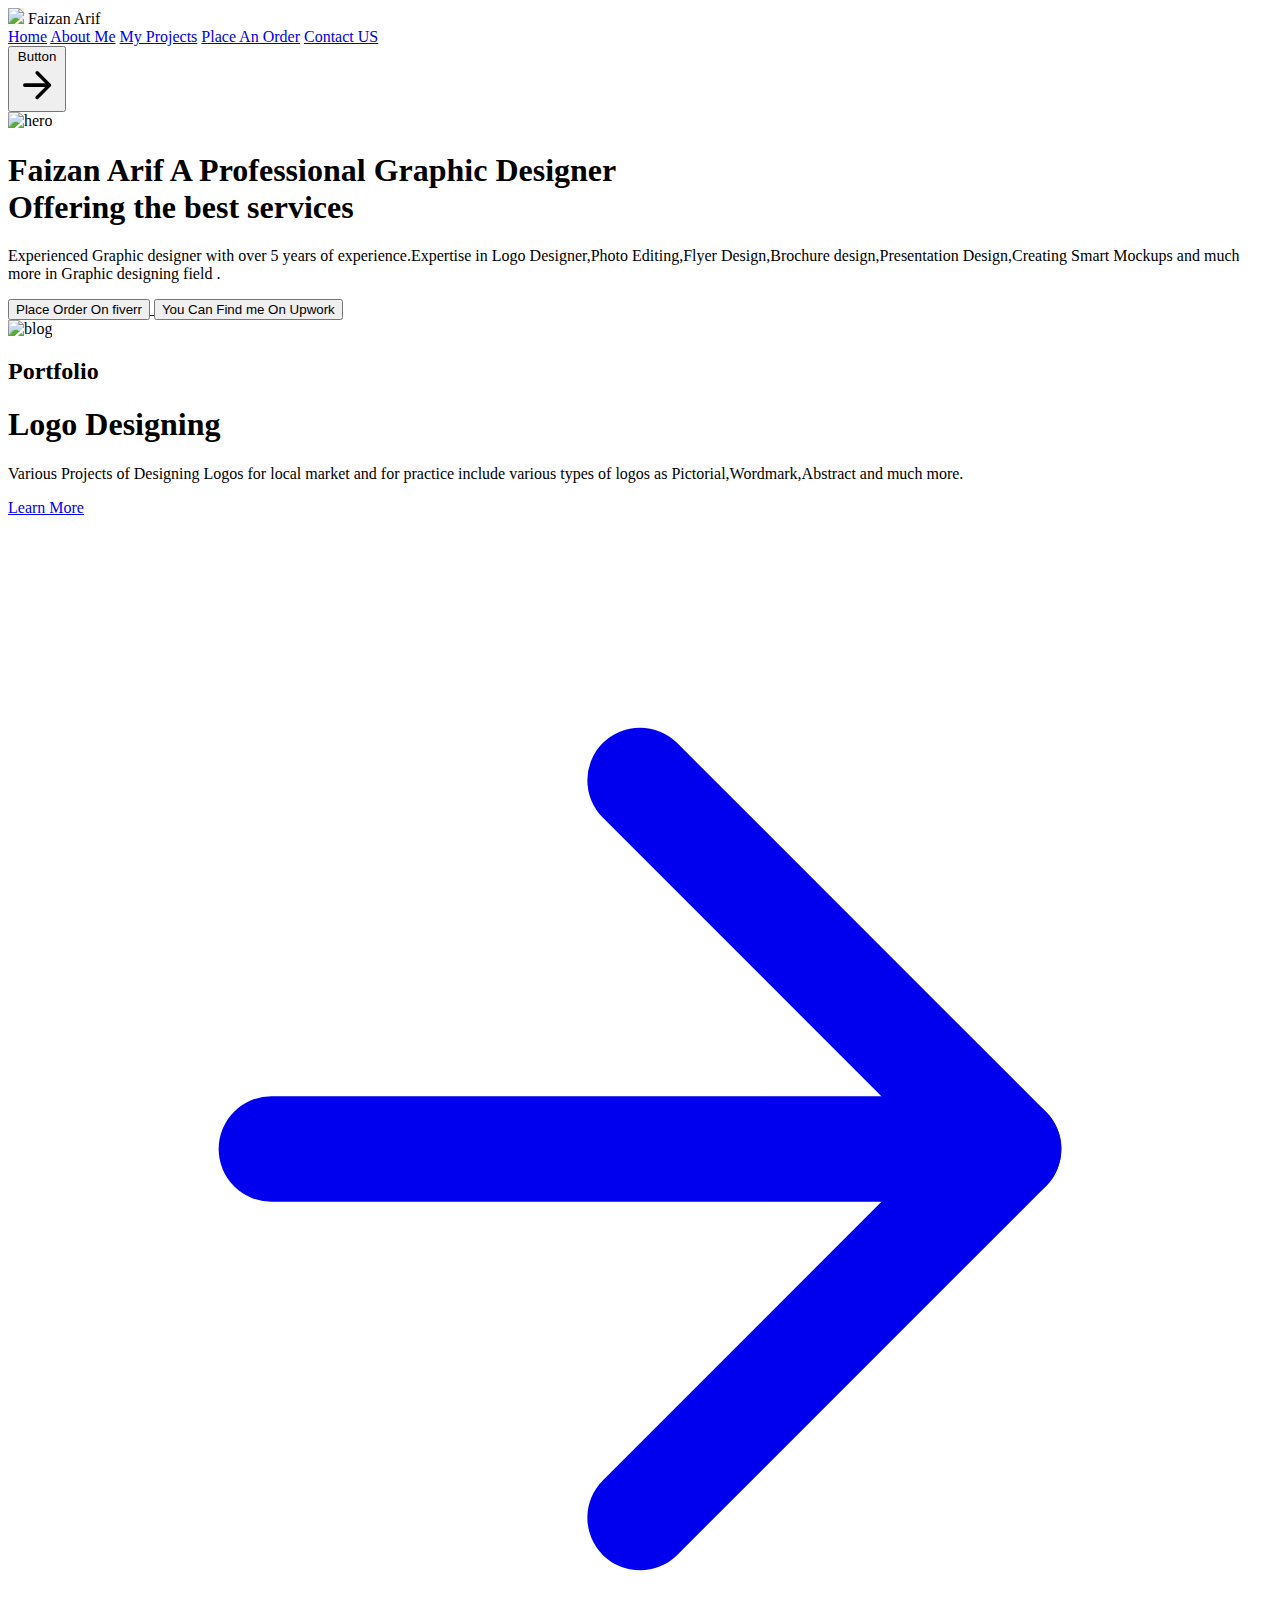
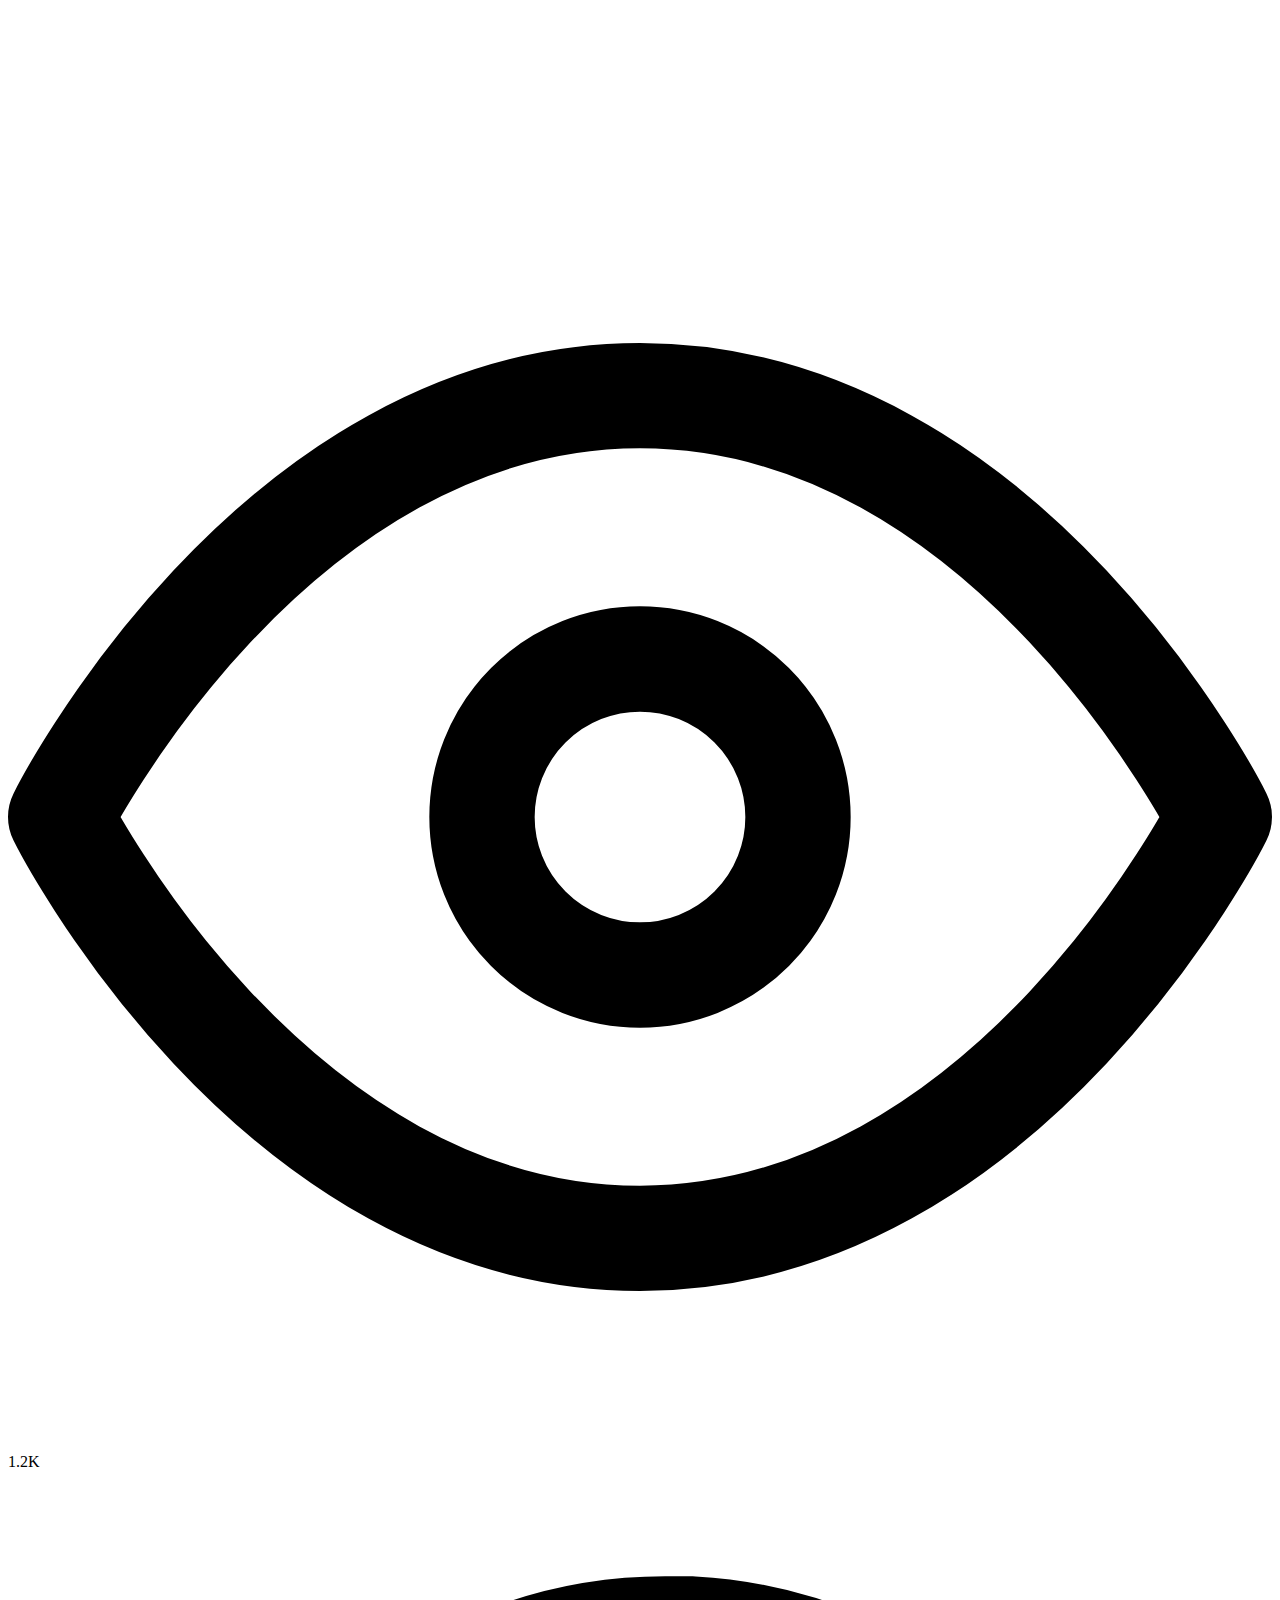
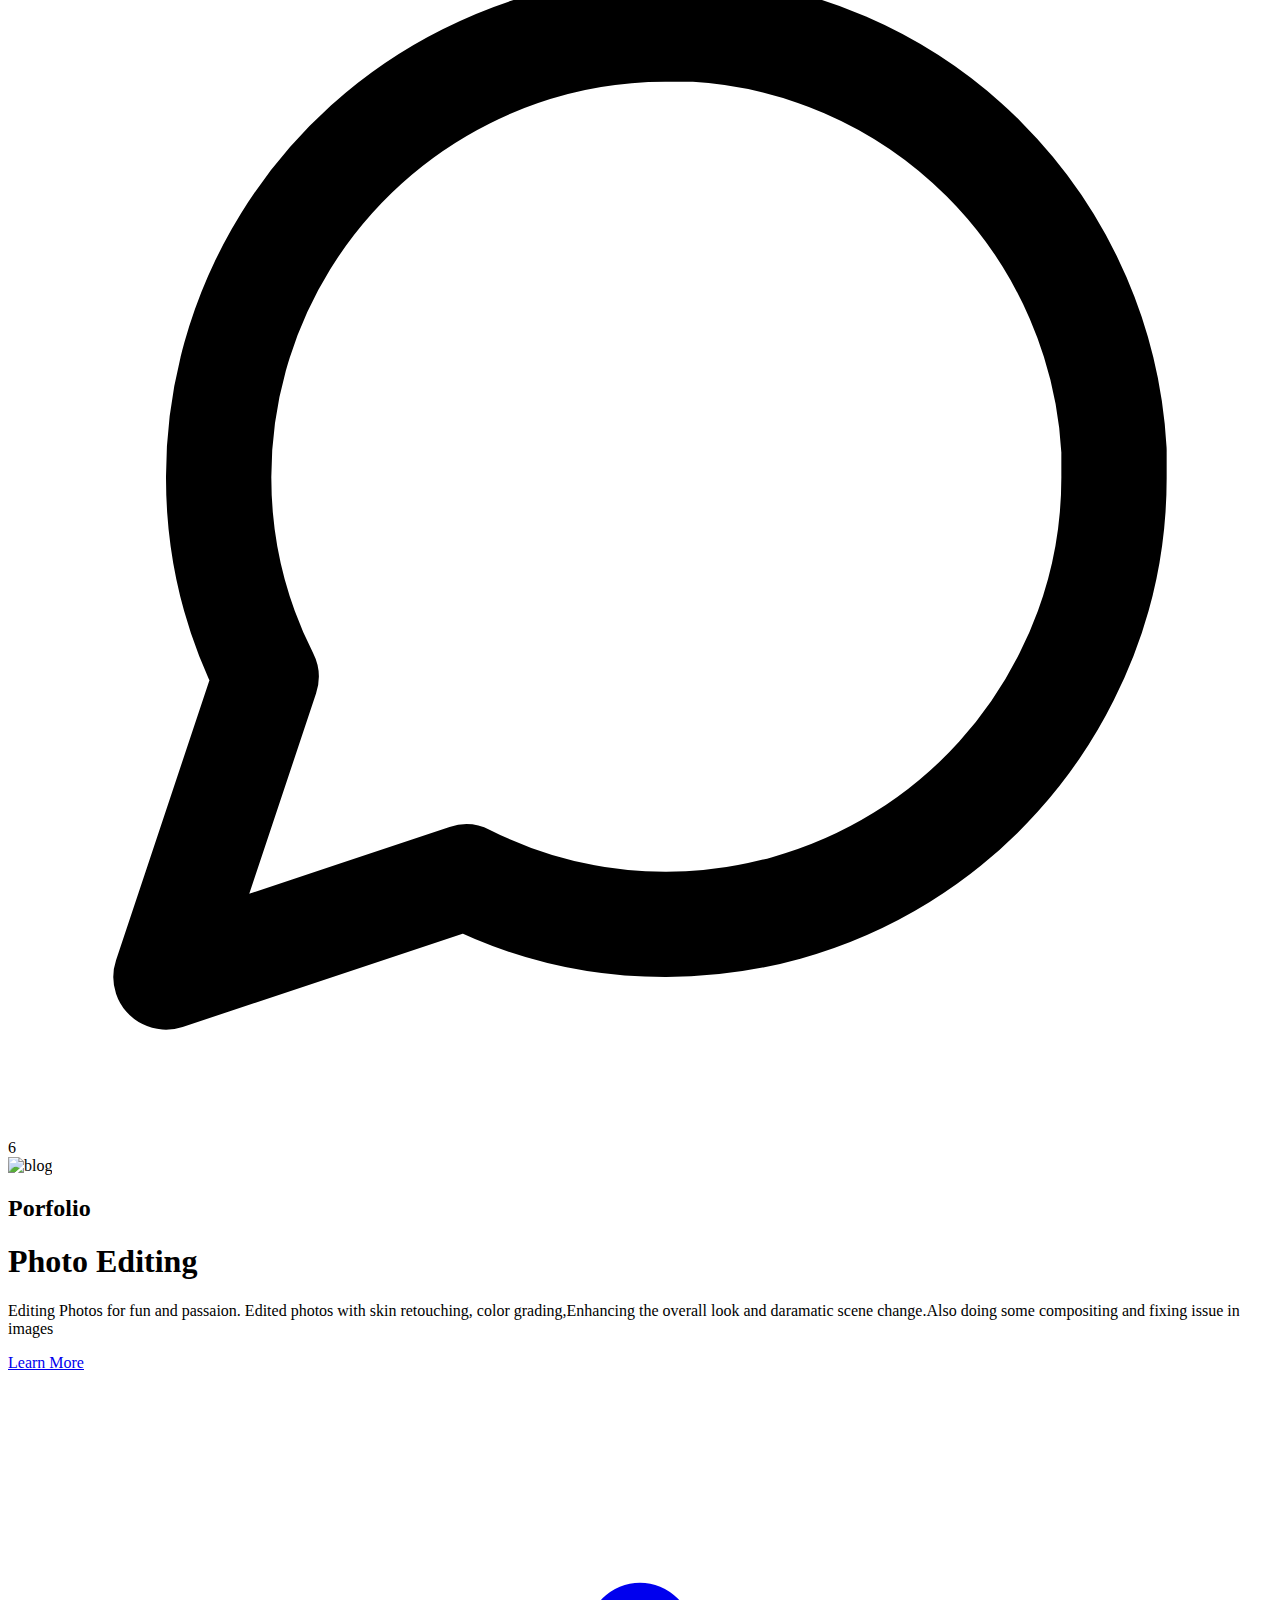
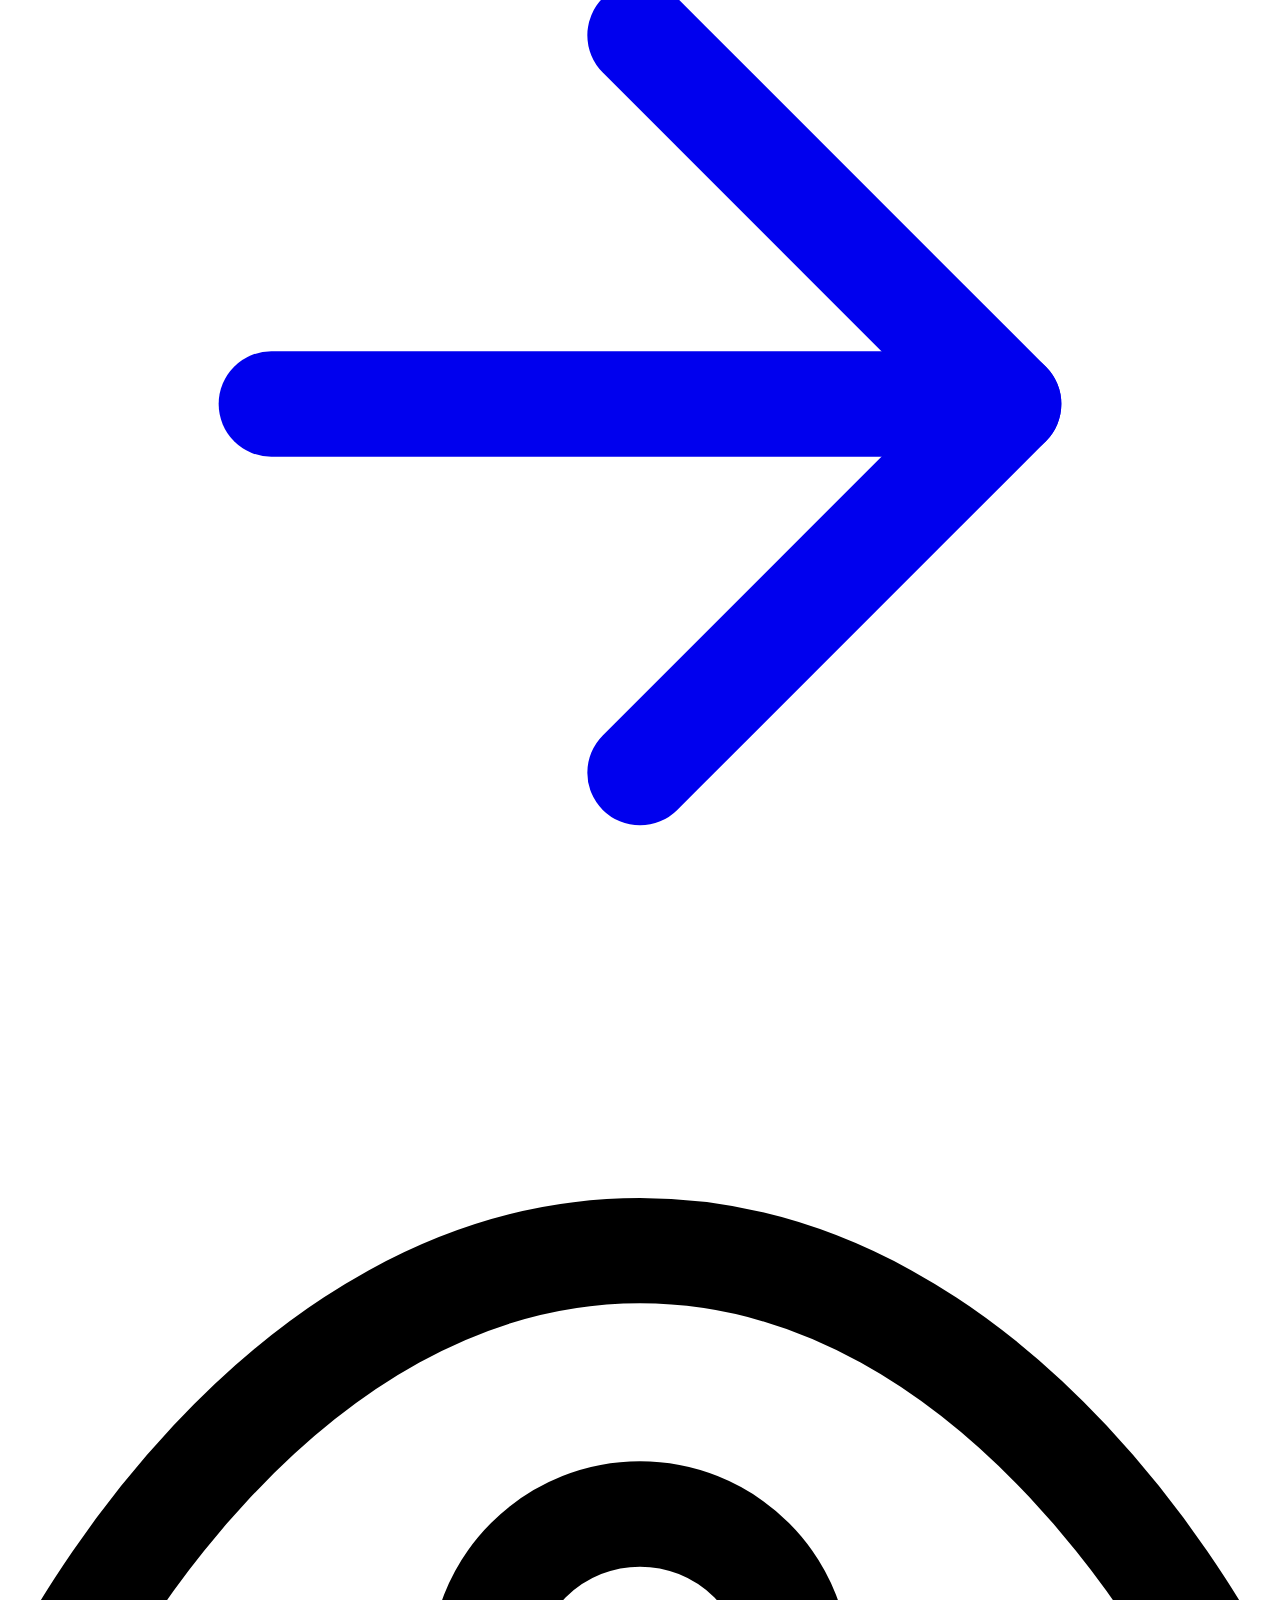
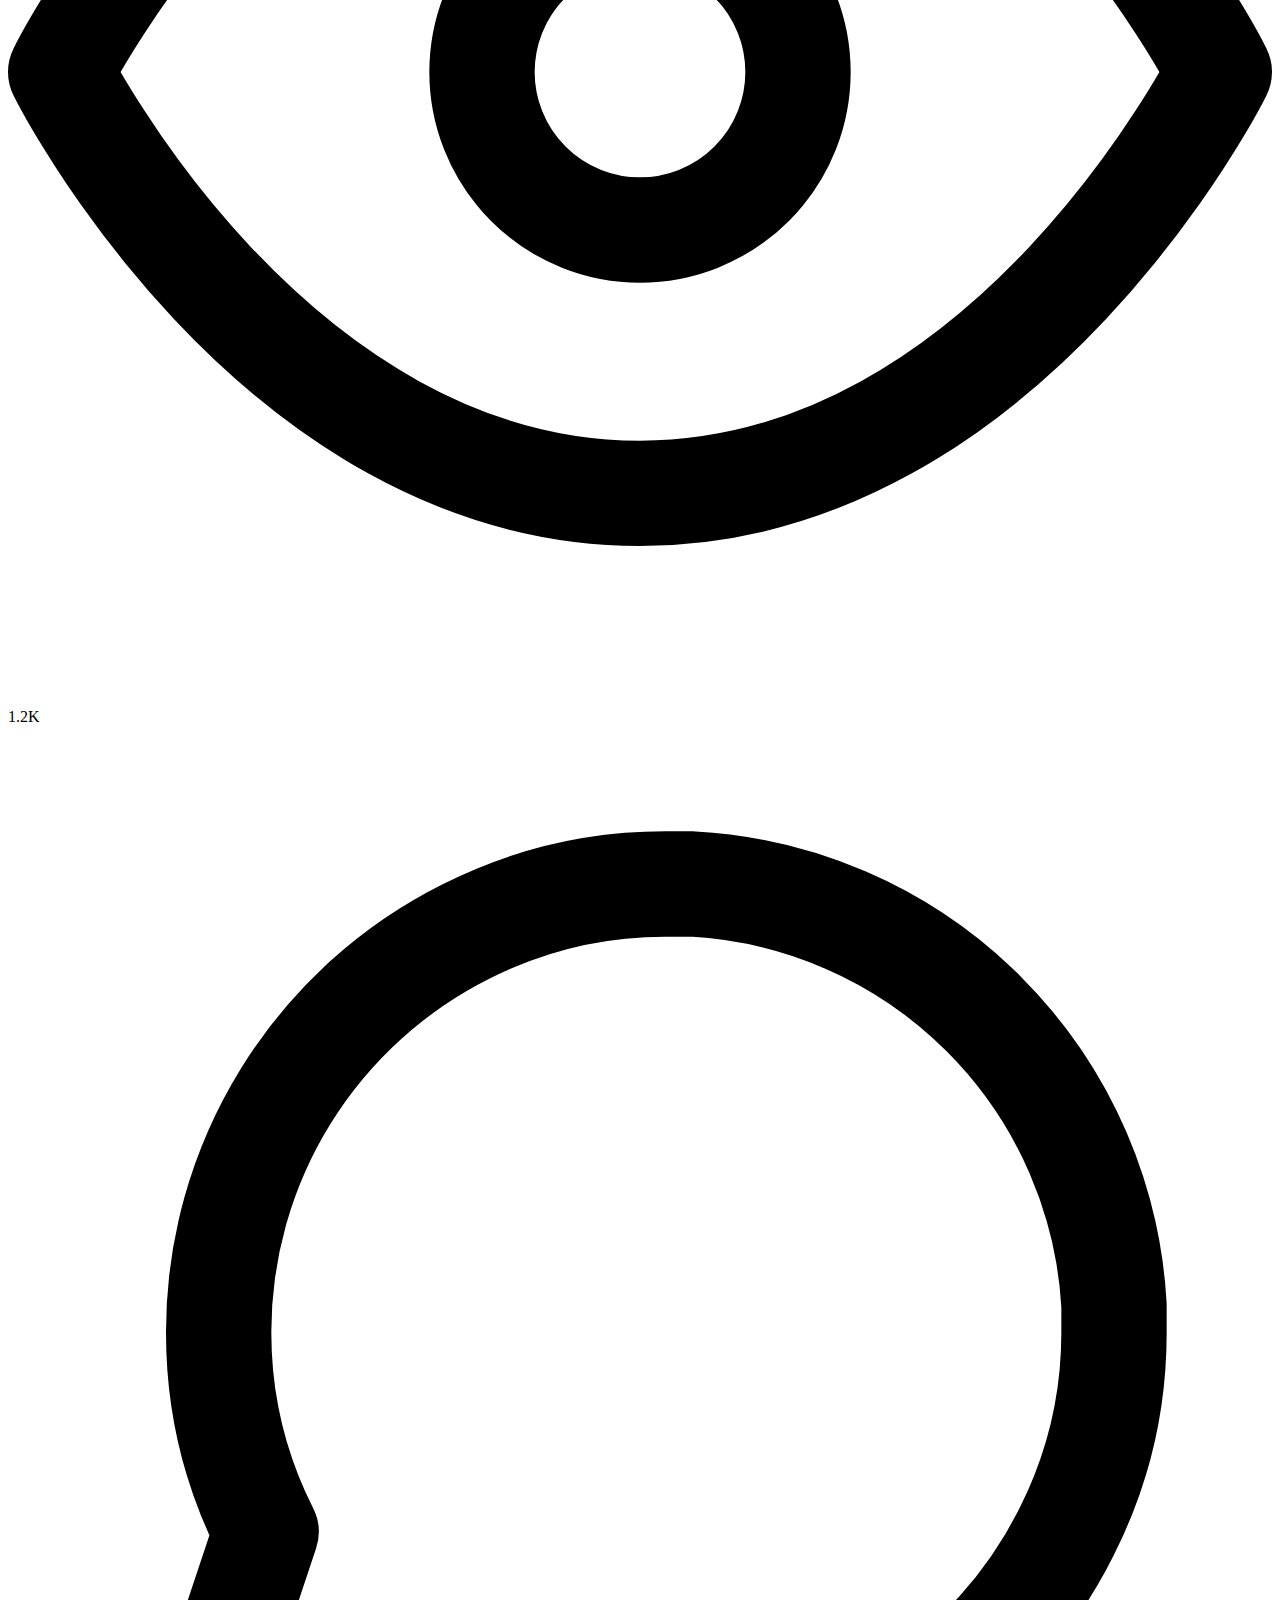
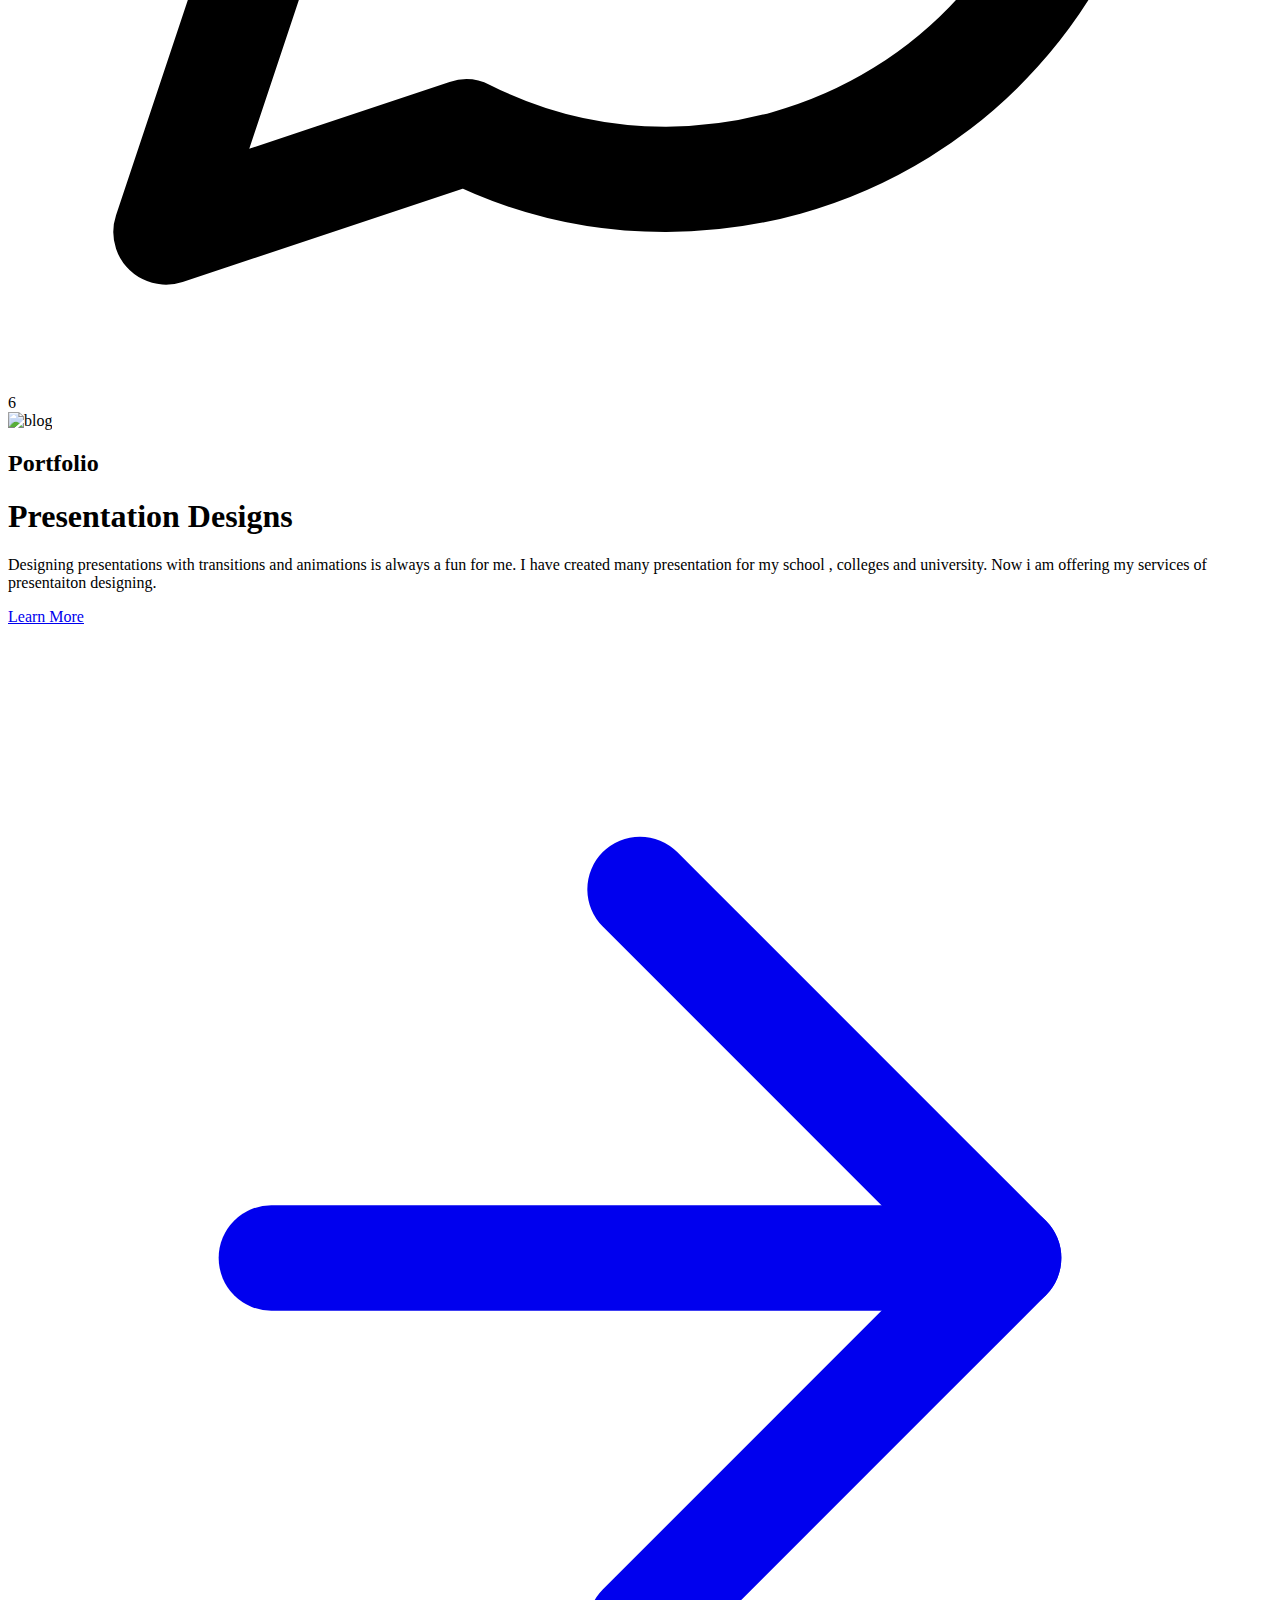
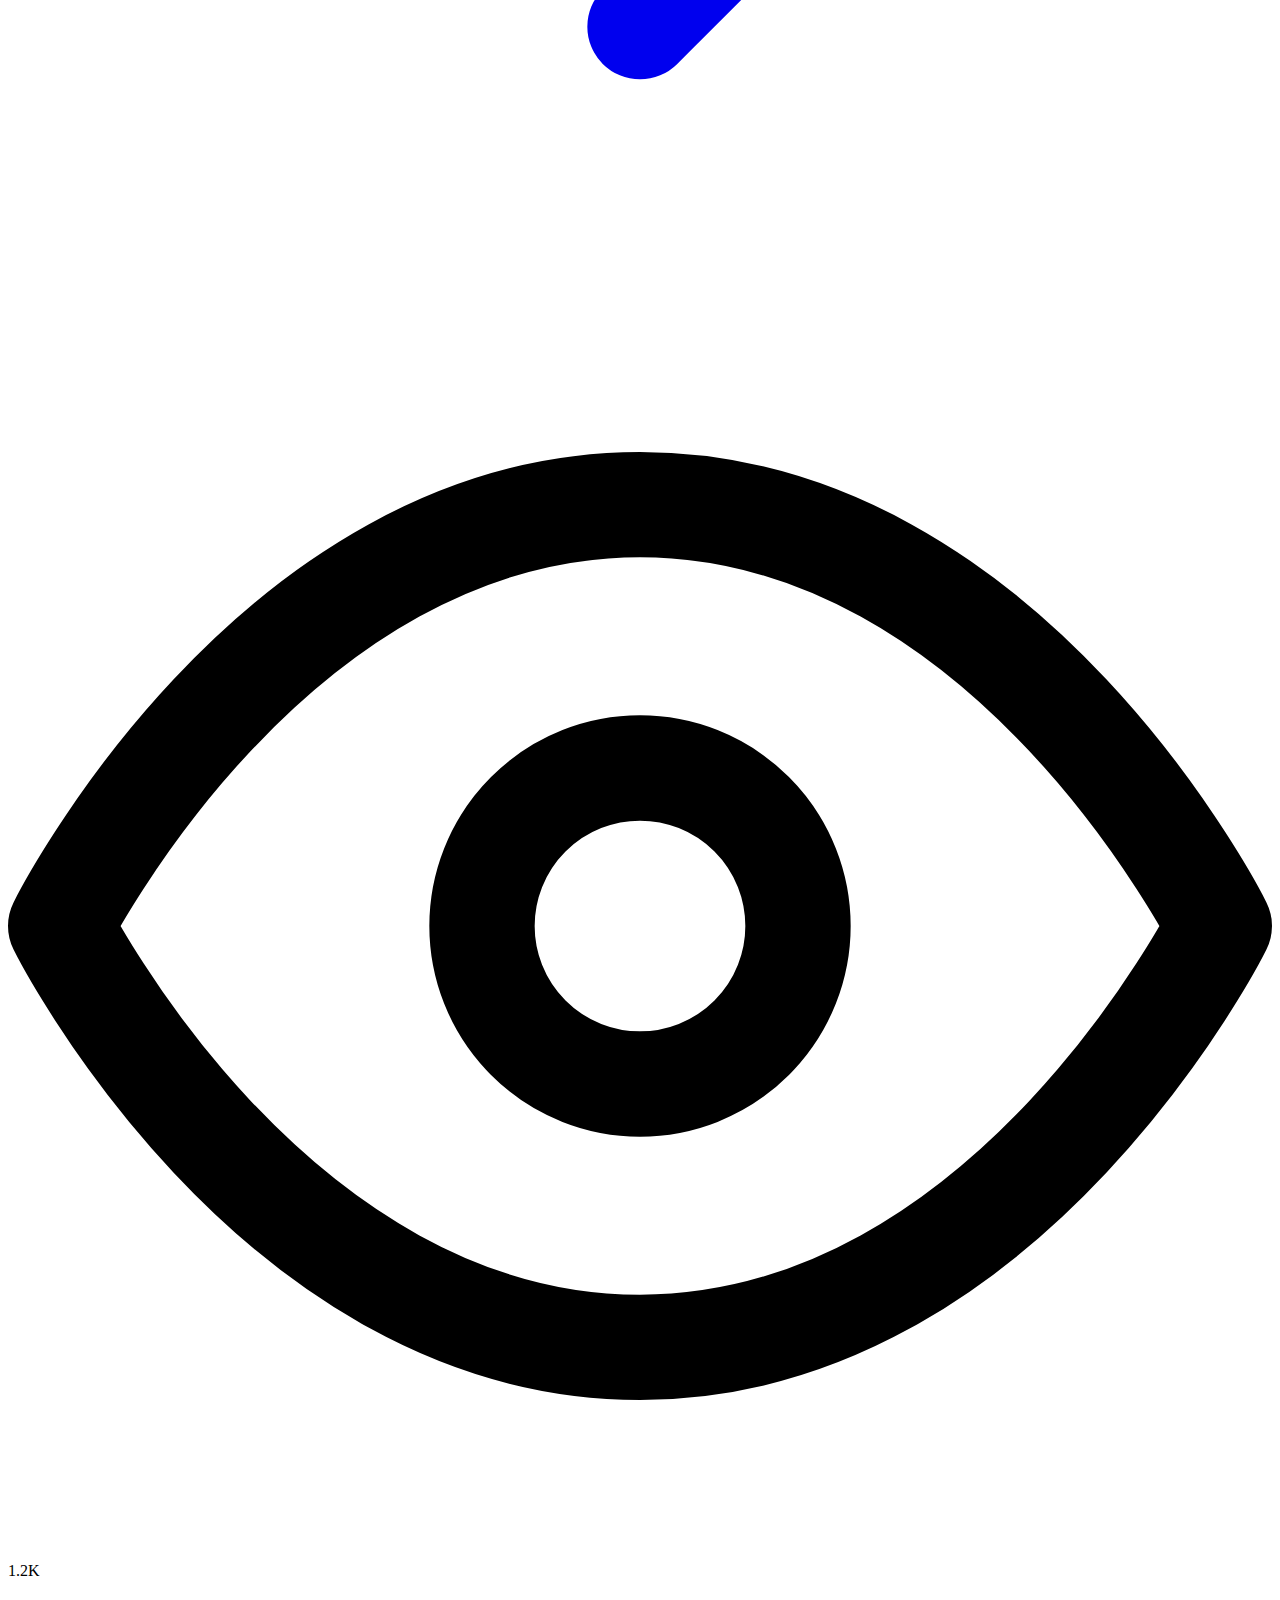
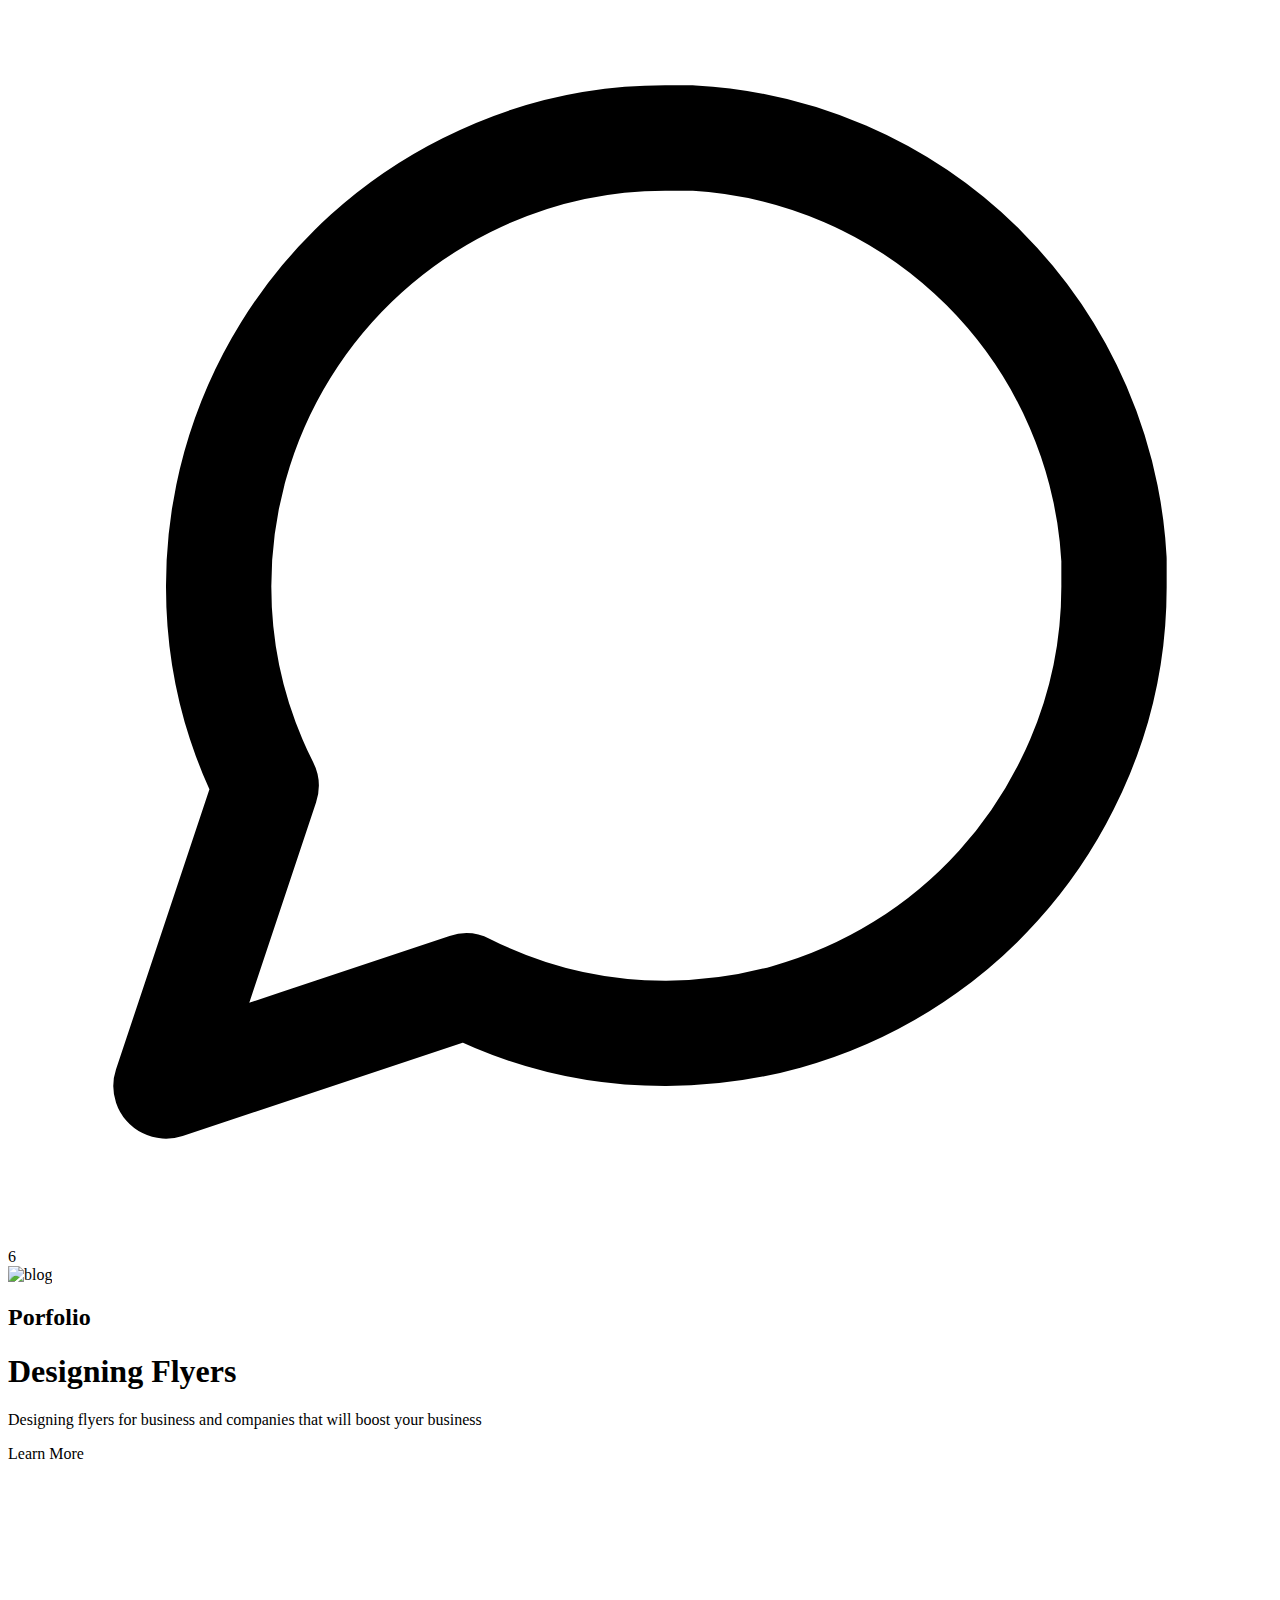
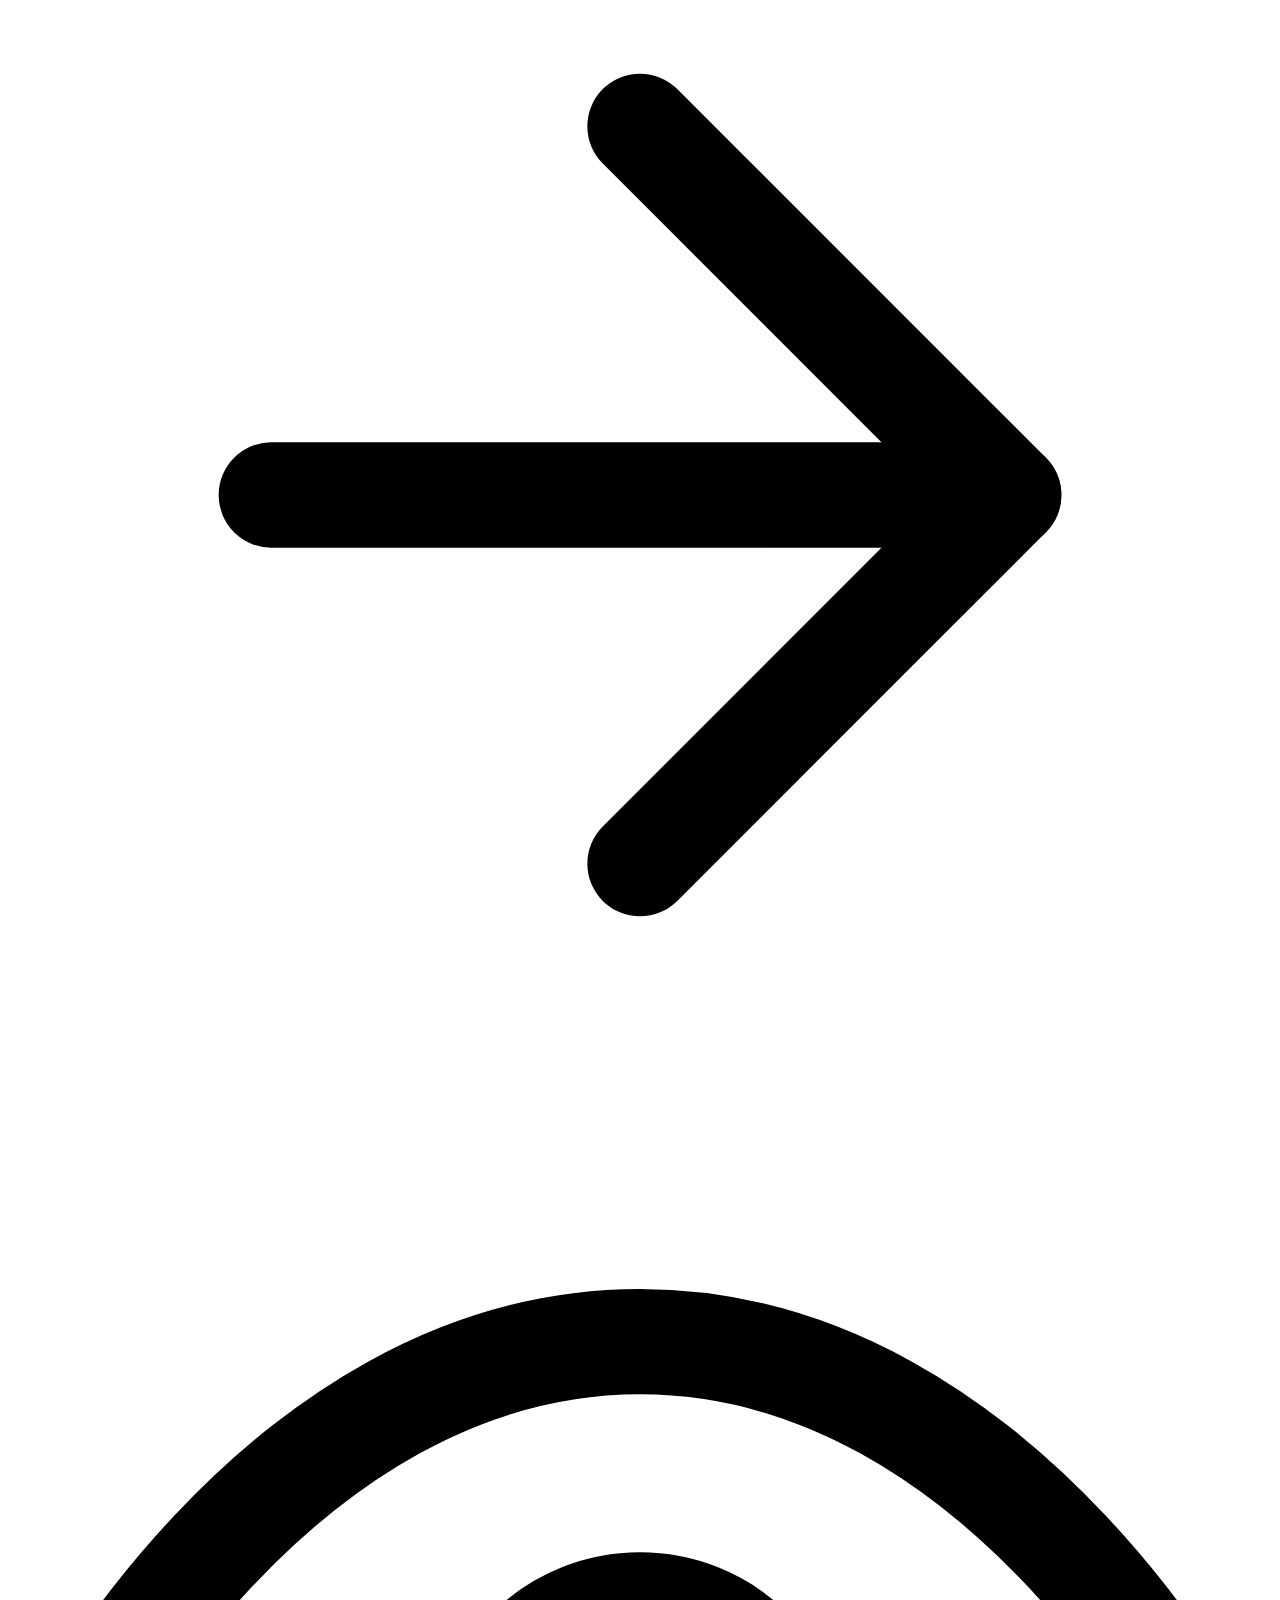
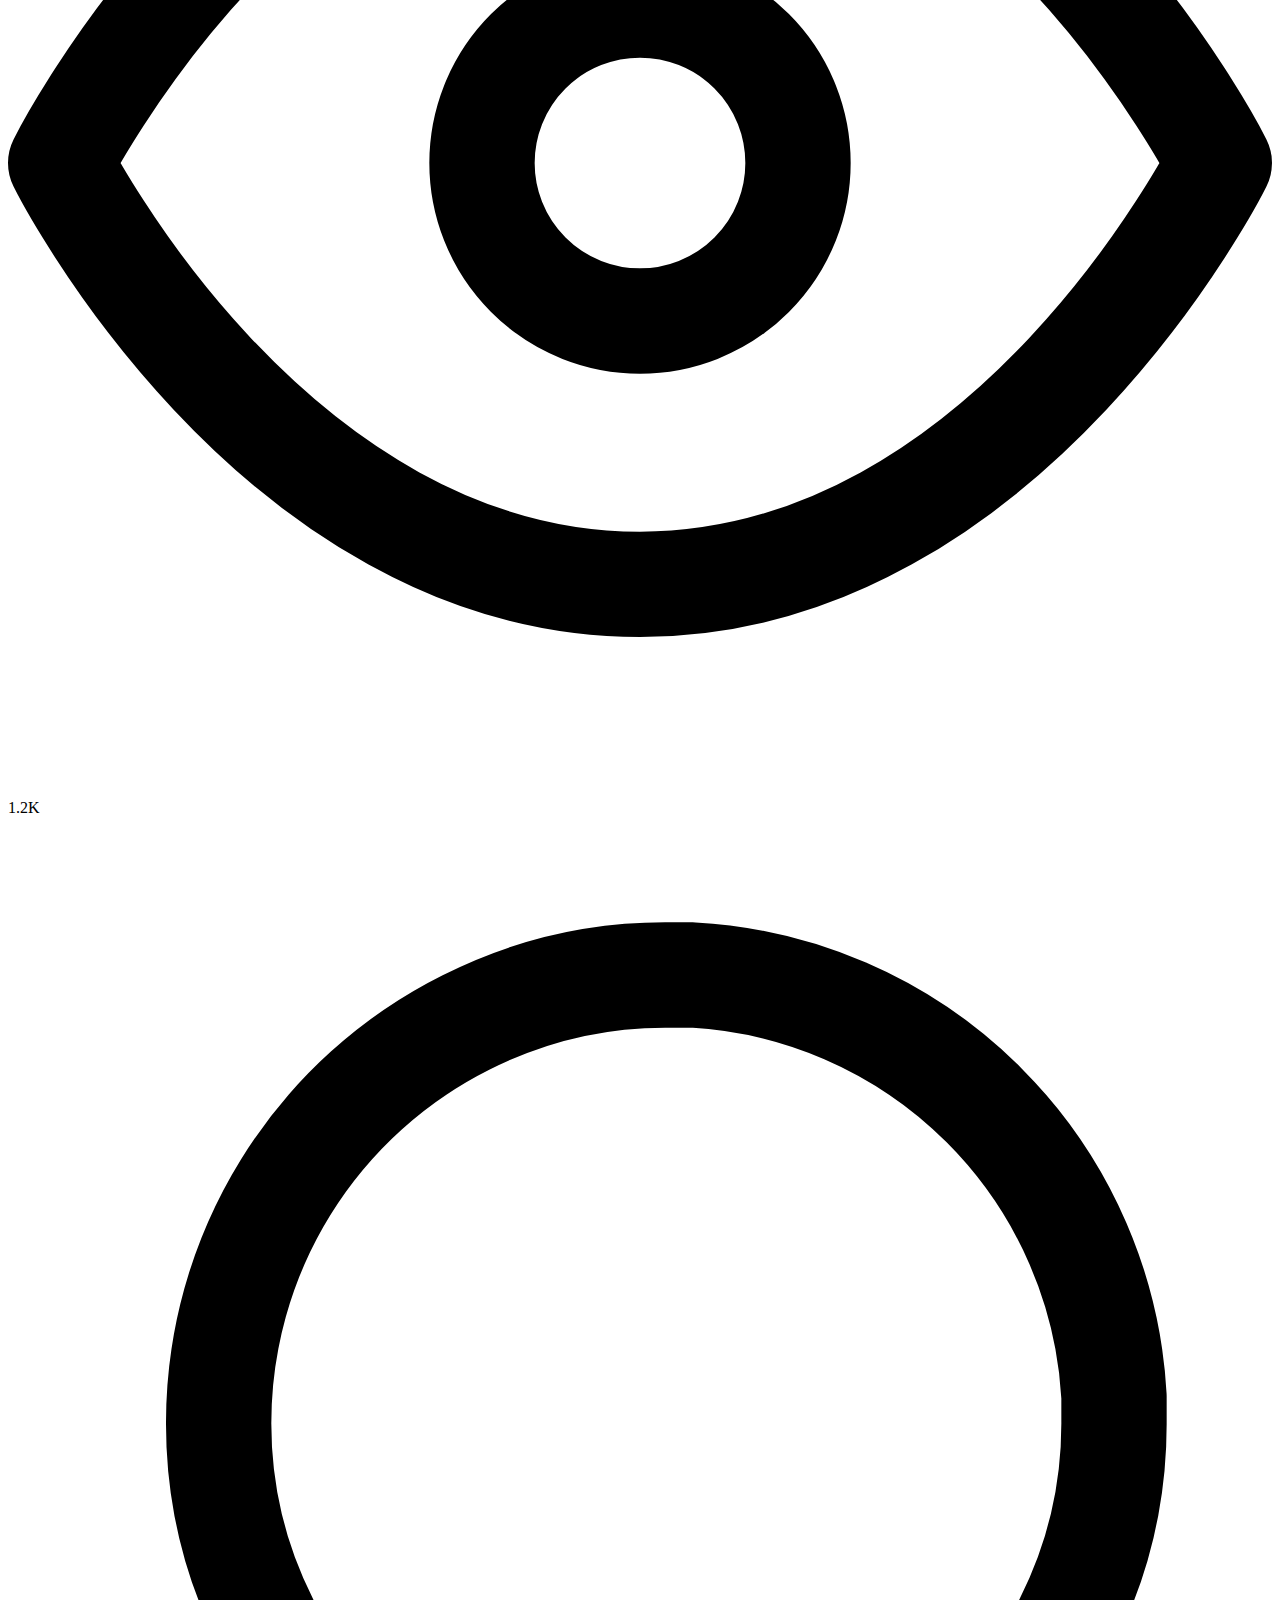
==== index.html @ 01ae1aab "ol" ====
<!DOCTYPE html>
<html lang="en">

<head>
  <meta charset="UTF-8">
  <meta http-equiv="X-UA-Compatible" content="IE=edge">
  <meta name="viewport" content="width=device-width, initial-scale=1.0">
  <script src="https://cdn.tailwindcss.com"></script>
  <title>FaizanArif A Graphic Designer</title>
</head>

<body>
  <header class="text-gray-600 body-font">
    <div class="container mx-auto flex flex-wrap p-5 flex-col md:flex-row items-center">
      <a class="flex title-font font-medium items-center text-gray-900 mb-4 md:mb-0">
        <span>
          <img src="/New folder/faizanariflogo-transformed.png" width="
            70px" style="border: 3px-green ; background-color: antiquewhite;">
        </span>
        <span class="ml-3 text-xl">Faizan Arif </span>
      </a>
      <nav
        class="md:mr-auto md:ml-4 md:py-1 md:pl-4 md:border-l md:border-gray-400	flex flex-wrap items-center text-base justify-center">
        <a href="/" class="mr-5 hover:text-gray-900">Home</a>
        <a href='/New folder/aboutme.html' class="mr-5 hover:text-gray-900">About Me</a>
        <a href='/New folder/Projects.html' target="_blank" class="mr-5 hover:text-gray-900">My Projects</a>
        <a href='/' class="mr-5 hover:text-gray-900">Place An Order</a>
        <a href='/New folder/contactus.html' target="_blank" class="mr-5 hover:text-gray-900">Contact US</a>
      </nav>
      <button
        class="inline-flex items-center bg-gray-100 border-0 py-1 px-3 focus:outline-none hover:bg-gray-200 rounded text-base mt-4 md:mt-0">Button
        <svg fill="none" stroke="currentColor" stroke-linecap="round" stroke-linejoin="round" stroke-width="2"
          class="w-4 h-4 ml-1" viewBox="0 0 24 24">
          <path d="M5 12h14M12 5l7 7-7 7"></path>
        </svg>
      </button>
    </div>
  </header>
  <section class="text-gray-600 body-font">
    <div class="container mx-auto flex px-5 py-24 md:flex-row flex-col items-center">
      <div class="lg:max-w-lg lg:w-full md:w-1/2 w-5/6 mb-10 md:mb-0">
        <img class="object-cover object-center rounded" alt="hero"
          src="/New folder/Graphid-Designer-for-you-removebg-preview.png">
      </div>
      <div
        class="lg:flex-grow md:w-1/2 lg:pl-24 md:pl-16 flex flex-col md:items-start md:text-left items-center text-center">
        <h1 class="title-font sm:text-4xl text-3xl mb-4 font-medium text-gray-900">Faizan Arif A Professional Graphic
          Designer
          <br class="hidden lg:inline-block">Offering the best services
        </h1>
        <p class="mb-8 leading-relaxed">Experienced Graphic designer with over 5 years of experience.Expertise in Logo
          Designer,Photo Editing,Flyer Design,Brochure design,Presentation Design,Creating Smart Mockups and much more
          in Graphic designing field .</p>
        <div class="flex justify-center">
          <a href="https://fiverr.com/faizanarif2"> <button
              class="inline-flex text-white bg-indigo-500 border-0 py-2 px-6 focus:outline-none hover:bg-indigo-600 rounded text-lg">Place
              Order On fiverr
            </button> </a>
          <a href="https://www.upwork.com/freelancers/~01a8b4361061006864?viewMode=1&p=1630486524357263360">
            <button
              class="ml-4 inline-flex text-gray-700 bg-gray-100 border-0 py-2 px-6 focus:outline-none hover:bg-gray-200 rounded text-lg">You
              Can Find me On Upwork</button>
          </a>

        </div>

      </div>
    </div>
  </section>
  <section class="text-gray-600 body-font">
    <div class="container px-5 py-24 mx-auto">
      <div class="flex flex-wrap -m-4">
        <div class="p-4 md:w-1/3">
          <div class="h-full border-2 border-gray-200 border-opacity-60 rounded-lg overflow-hidden">
            <img class="lg:h-48 md:h-36 w-full object-cover object-center"
              src="/New folder/Make a minimal logo_720x435.jpeg" alt="blog">
            <div class="p-6">
              <h2 class="tracking-widest text-xs title-font font-medium text-gray-400 mb-1">Portfolio</h2>
              <h1 class="title-font text-lg font-medium text-gray-900 mb-3">Logo Designing</h1>
              <p class="leading-relaxed mb-3">Various Projects of Designing Logos for local market and for practice
                include
                various types of logos as Pictorial,Wordmark,Abstract and much more.
              </p>
              <div class="flex items-center flex-wrap ">
                <a href="/New folder/Projects.html"
                  class="text-indigo-500 inline-flex items-center md:mb-2 lg:mb-0">Learn More
                  <svg class="w-4 h-4 ml-2" viewBox="0 0 24 24" stroke="currentColor" stroke-width="2" fill="none"
                    stroke-linecap="round" stroke-linejoin="round">
                    <path d="M5 12h14"></path>
                    <path d="M12 5l7 7-7 7"></path>
                  </svg>
                </a>
                <span
                  class="text-gray-400 mr-3 inline-flex items-center lg:ml-auto md:ml-0 ml-auto leading-none text-sm pr-3 py-1 border-r-2 border-gray-200">
                  <svg class="w-4 h-4 mr-1" stroke="currentColor" stroke-width="2" fill="none" stroke-linecap="round"
                    stroke-linejoin="round" viewBox="0 0 24 24">
                    <path d="M1 12s4-8 11-8 11 8 11 8-4 8-11 8-11-8-11-8z"></path>
                    <circle cx="12" cy="12" r="3"></circle>
                  </svg>1.2K
                </span>
                <span class="text-gray-400 inline-flex items-center leading-none text-sm">
                  <svg class="w-4 h-4 mr-1" stroke="currentColor" stroke-width="2" fill="none" stroke-linecap="round"
                    stroke-linejoin="round" viewBox="0 0 24 24">
                    <path
                      d="M21 11.5a8.38 8.38 0 01-.9 3.8 8.5 8.5 0 01-7.6 4.7 8.38 8.38 0 01-3.8-.9L3 21l1.9-5.7a8.38 8.38 0 01-.9-3.8 8.5 8.5 0 014.7-7.6 8.38 8.38 0 013.8-.9h.5a8.48 8.48 0 018 8v.5z">
                    </path>
                  </svg>6
                </span>
              </div>
            </div>
          </div>
        </div>
        <div class="p-4 md:w-1/3">
          <div class="h-full border-2 border-gray-200 border-opacity-60 rounded-lg overflow-hidden">
            <img class="lg:h-48 md:h-36 w-full object-cover object-center" src="/New folder/Photo EDiting.png"
              alt="blog">
            <div class="p-6">
              <h2 class="tracking-widest text-xs title-font font-medium text-gray-400 mb-1">Porfolio</h2>
              <h1 class="title-font text-lg font-medium text-gray-900 mb-3">Photo Editing</h1>
              <p class="leading-relaxed mb-3">Editing Photos for fun and passaion. Edited photos with skin retouching,
                color grading,Enhancing the overall look and daramatic scene change.Also doing some compositing and
                fixing issue in images
              </p>
              <div class="flex items-center flex-wrap">
                <a href="/New folder/photoediting.html"
                  class="text-indigo-500 inline-flex items-center md:mb-2 lg:mb-0">Learn More
                  <svg class="w-4 h-4 ml-2" viewBox="0 0 24 24" stroke="currentColor" stroke-width="2" fill="none"
                    stroke-linecap="round" stroke-linejoin="round">
                    <path d="M5 12h14"></path>
                    <path d="M12 5l7 7-7 7"></path>
                  </svg>
                </a>
                <span
                  class="text-gray-400 mr-3 inline-flex items-center lg:ml-auto md:ml-0 ml-auto leading-none text-sm pr-3 py-1 border-r-2 border-gray-200">
                  <svg class="w-4 h-4 mr-1" stroke="currentColor" stroke-width="2" fill="none" stroke-linecap="round"
                    stroke-linejoin="round" viewBox="0 0 24 24">
                    <path d="M1 12s4-8 11-8 11 8 11 8-4 8-11 8-11-8-11-8z"></path>
                    <circle cx="12" cy="12" r="3"></circle>
                  </svg>1.2K
                </span>
                <span class="text-gray-400 inline-flex items-center leading-none text-sm">
                  <svg class="w-4 h-4 mr-1" stroke="currentColor" stroke-width="2" fill="none" stroke-linecap="round"
                    stroke-linejoin="round" viewBox="0 0 24 24">
                    <path
                      d="M21 11.5a8.38 8.38 0 01-.9 3.8 8.5 8.5 0 01-7.6 4.7 8.38 8.38 0 01-3.8-.9L3 21l1.9-5.7a8.38 8.38 0 01-.9-3.8 8.5 8.5 0 014.7-7.6 8.38 8.38 0 013.8-.9h.5a8.48 8.48 0 018 8v.5z">
                    </path>
                  </svg>6
                </span>
              </div>
            </div>
          </div>
        </div>
        <div class="p-4 md:w-1/3">
          <div class="h-full border-2 border-gray-200 border-opacity-60 rounded-lg overflow-hidden">
            <img class="lg:h-48 md:h-36 w-full object-cover object-center" src="/New folder/Presentation design.jpg"
              alt="blog">
            <div class="p-6">
              <h2 class="tracking-widest text-xs title-font font-medium text-gray-400 mb-1">Portfolio</h2>
              <h1 class="title-font text-lg font-medium text-gray-900 mb-3">Presentation Designs</h1>
              <p class="leading-relaxed mb-3">Designing presentations with transitions and animations is always a fun
                for me. I have created
                many presentation for my school , colleges and university. Now i am offering my services of presentaiton
                designing.
              </p>
              <div class="flex items-center flex-wrap ">
                <a  href ="New folder/Presnetation.html"text-indigo-500 inline-flex items-center md:mb-2 lg:mb-0">Learn More
                  <svg class="w-4 h-4 ml-2" viewBox="0 0 24 24" stroke="currentColor" stroke-width="2" fill="none"
                    stroke-linecap="round" stroke-linejoin="round">
                    <path d="M5 12h14"></path>
                    <path d="M12 5l7 7-7 7"></path>
                  </svg>
                </a>
                <span
                  class="text-gray-400 mr-3 inline-flex items-center lg:ml-auto md:ml-0 ml-auto leading-none text-sm pr-3 py-1 border-r-2 border-gray-200">
                  <svg class="w-4 h-4 mr-1" stroke="currentColor" stroke-width="2" fill="none" stroke-linecap="round"
                    stroke-linejoin="round" viewBox="0 0 24 24">
                    <path d="M1 12s4-8 11-8 11 8 11 8-4 8-11 8-11-8-11-8z"></path>
                    <circle cx="12" cy="12" r="3"></circle>
                  </svg>1.2K
                </span>
                <span class="text-gray-400 inline-flex items-center leading-none text-sm">
                  <svg class="w-4 h-4 mr-1" stroke="currentColor" stroke-width="2" fill="none" stroke-linecap="round"
                    stroke-linejoin="round" viewBox="0 0 24 24">
                    <path
                      d="M21 11.5a8.38 8.38 0 01-.9 3.8 8.5 8.5 0 01-7.6 4.7 8.38 8.38 0 01-3.8-.9L3 21l1.9-5.7a8.38 8.38 0 01-.9-3.8 8.5 8.5 0 014.7-7.6 8.38 8.38 0 013.8-.9h.5a8.48 8.48 0 018 8v.5z">
                    </path>
                  </svg>6
                </span>
              </div>
            </div>
          </div>
        </div>
      </div>
    </div>
  </section>
  <section class="text-gray-600 body-font">
    <div class="container px-5 py-24 mx-auto">
      <div class="flex flex-wrap -m-4">
        <div class="p-4 md:w-1/3">
          <div class="h-full border-2 border-gray-200 border-opacity-60 rounded-lg overflow-hidden">
            <img class="lg:h-48 md:h-36 w-full object-cover object-center"
              src="/New folder/Professional Flyer design.png" alt="blog">
            <div class="p-6">
              <h2 class="tracking-widest text-xs title-font font-medium text-gray-400 mb-1">Porfolio</h2>
              <h1 class="title-font text-lg font-medium text-gray-900 mb-3">Designing Flyers</h1>
              <p class="leading-relaxed mb-3">Designing flyers for business and companies that will boost your business
              </p>
              <div class="flex items-center flex-wrap ">
                <a class="text-indigo-500 inline-flex items-center md:mb-2 lg:mb-0">Learn More
                  <svg class="w-4 h-4 ml-2" viewBox="0 0 24 24" stroke="currentColor" stroke-width="2" fill="none"
                    stroke-linecap="round" stroke-linejoin="round">
                    <path d="M5 12h14"></path>
                    <path d="M12 5l7 7-7 7"></path>
                  </svg>
                </a>
                <span
                  class="text-gray-400 mr-3 inline-flex items-center lg:ml-auto md:ml-0 ml-auto leading-none text-sm pr-3 py-1 border-r-2 border-gray-200">
                  <svg class="w-4 h-4 mr-1" stroke="currentColor" stroke-width="2" fill="none" stroke-linecap="round"
                    stroke-linejoin="round" viewBox="0 0 24 24">
                    <path d="M1 12s4-8 11-8 11 8 11 8-4 8-11 8-11-8-11-8z"></path>
                    <circle cx="12" cy="12" r="3"></circle>
                  </svg>1.2K
                </span>
                <span class="text-gray-400 inline-flex items-center leading-none text-sm">
                  <svg class="w-4 h-4 mr-1" stroke="currentColor" stroke-width="2" fill="none" stroke-linecap="round"
                    stroke-linejoin="round" viewBox="0 0 24 24">
                    <path
                      d="M21 11.5a8.38 8.38 0 01-.9 3.8 8.5 8.5 0 01-7.6 4.7 8.38 8.38 0 01-3.8-.9L3 21l1.9-5.7a8.38 8.38 0 01-.9-3.8 8.5 8.5 0 014.7-7.6 8.38 8.38 0 013.8-.9h.5a8.48 8.48 0 018 8v.5z">
                    </path>
                  </svg>6
                </span>
              </div>
            </div>
          </div>
        </div>
        <div class="p-4 md:w-1/3">
          <div class="h-full border-2 border-gray-200 border-opacity-60 rounded-lg overflow-hidden">
            <img class="lg:h-48 md:h-36 w-full object-cover object-center" src="/New folder/Brochures.png" alt="blog">
            <div class="p-6">
              <h2 class="tracking-widest text-xs title-font font-medium text-gray-400 mb-1">Porfolio</h2>
              <h1 class="title-font text-lg font-medium text-gray-900 mb-3">Designing Brochures</h1>
              <p class="leading-relaxed mb-3">Amazing and elegant Brochures Designs for you brands and companies that
                will boost your sales</p>
              <div class="flex items-center flex-wrap">
                <a class="text-indigo-500 inline-flex items-center md:mb-2 lg:mb-0">Learn More
                  <svg class="w-4 h-4 ml-2" viewBox="0 0 24 24" stroke="currentColor" stroke-width="2" fill="none"
                    stroke-linecap="round" stroke-linejoin="round">
                    <path d="M5 12h14"></path>
                    <path d="M12 5l7 7-7 7"></path>
                  </svg>
                </a>
                <span
                  class="text-gray-400 mr-3 inline-flex items-center lg:ml-auto md:ml-0 ml-auto leading-none text-sm pr-3 py-1 border-r-2 border-gray-200">
                  <svg class="w-4 h-4 mr-1" stroke="currentColor" stroke-width="2" fill="none" stroke-linecap="round"
                    stroke-linejoin="round" viewBox="0 0 24 24">
                    <path d="M1 12s4-8 11-8 11 8 11 8-4 8-11 8-11-8-11-8z"></path>
                    <circle cx="12" cy="12" r="3"></circle>
                  </svg>1.2K
                </span>
                <span class="text-gray-400 inline-flex items-center leading-none text-sm">
                  <svg class="w-4 h-4 mr-1" stroke="currentColor" stroke-width="2" fill="none" stroke-linecap="round"
                    stroke-linejoin="round" viewBox="0 0 24 24">
                    <path
                      d="M21 11.5a8.38 8.38 0 01-.9 3.8 8.5 8.5 0 01-7.6 4.7 8.38 8.38 0 01-3.8-.9L3 21l1.9-5.7a8.38 8.38 0 01-.9-3.8 8.5 8.5 0 014.7-7.6 8.38 8.38 0 013.8-.9h.5a8.48 8.48 0 018 8v.5z">
                    </path>
                  </svg>6
                </span>
              </div>
            </div>
          </div>
        </div>
        <div class="p-4 md:w-1/3">
          <div class="h-full border-2 border-gray-200 border-opacity-60 rounded-lg overflow-hidden">
            <img class="lg:h-48 md:h-36 w-full object-cover object-center"
              src="/New folder/faizanariflogo-transformed.png" alt="blog">
            <div class="p-6">
              <h2 class="tracking-widest text-xs title-font font-medium text-gray-400 mb-1">Graphic Designing Theory
              </h2>
              <h1 class="title-font text-lg font-medium text-gray-900 mb-3">Here I have explained the graphic designing
                Theory</h1>
              <p class="leading-relaxed mb-3">A comprehensive theory for all graphic designers beginners making them
                successful graphci designer</p>
              <div class="flex items-center flex-wrap ">
                <a class="text-indigo-500 inline-flex items-center md:mb-2 lg:mb-0">Learn More
                  <svg class="w-4 h-4 ml-2" viewBox="0 0 24 24" stroke="currentColor" stroke-width="2" fill="none"
                    stroke-linecap="round" stroke-linejoin="round">
                    <path d="M5 12h14"></path>
                    <path d="M12 5l7 7-7 7"></path>
                  </svg>
                </a>
                <span
                  class="text-gray-400 mr-3 inline-flex items-center lg:ml-auto md:ml-0 ml-auto leading-none text-sm pr-3 py-1 border-r-2 border-gray-200">
                  <svg class="w-4 h-4 mr-1" stroke="currentColor" stroke-width="2" fill="none" stroke-linecap="round"
                    stroke-linejoin="round" viewBox="0 0 24 24">
                    <path d="M1 12s4-8 11-8 11 8 11 8-4 8-11 8-11-8-11-8z"></path>
                    <circle cx="12" cy="12" r="3"></circle>
                  </svg>1.2K
                </span>
                <span class="text-gray-400 inline-flex items-center leading-none text-sm">
                  <svg class="w-4 h-4 mr-1" stroke="currentColor" stroke-width="2" fill="none" stroke-linecap="round"
                    stroke-linejoin="round" viewBox="0 0 24 24">
                    <path
                      d="M21 11.5a8.38 8.38 0 01-.9 3.8 8.5 8.5 0 01-7.6 4.7 8.38 8.38 0 01-3.8-.9L3 21l1.9-5.7a8.38 8.38 0 01-.9-3.8 8.5 8.5 0 014.7-7.6 8.38 8.38 0 013.8-.9h.5a8.48 8.48 0 018 8v.5z">
                    </path>
                  </svg>6
                </span>
              </div>
            </div>
          </div>
        </div>
      </div>
    </div>
  </section>
  <section class="text-gray-600 body-font">
    <div class="container px-5 py-24 mx-auto">
      <h1 class="sm:text-3xl text-2xl font-medium title-font text-center text-gray-900 mb-20">Why Chossing Me
        <br class="hidden sm:block">As Your Graphic Designer
      </h1>
      <div class="flex flex-wrap sm:-m-4 -mx-4 -mb-10 -mt-4 md:space-y-0 space-y-6">
        <div class="p-4 md:w-1/3 flex">
          <div
            class="w-12 h-12 inline-flex items-center justify-center rounded-full bg-indigo-100 text-indigo-500 mb-4 flex-shrink-0">
            <svg fill="none" stroke="currentColor" stroke-linecap="round" stroke-linejoin="round" stroke-width="2"
              class="w-6 h-6" viewBox="0 0 24 24">
              <path d="M22 12h-4l-3 9L9 3l-3 9H2"></path>
            </svg>
          </div>
          <div class="flex-grow pl-6">
            <h2 class="text-gray-900 text-lg title-font font-medium mb-2">Quality services</h2>
            <p class="leading-relaxed text-base">I provide high qulaity services meeting your expectations and giving
              you a pure genuine content that will make you happy and satisfied.</p>
            <a class="mt-3 text-indigo-500 inline-flex items-center">Learn More
              <svg fill="none" stroke="currentColor" stroke-linecap="round" stroke-linejoin="round" stroke-width="2"
                class="w-4 h-4 ml-2" viewBox="0 0 24 24">
                <path d="M5 12h14M12 5l7 7-7 7"></path>
              </svg>
            </a>
          </div>
        </div>
        <div class="p-4 md:w-1/3 flex">
          <div
            class="w-12 h-12 inline-flex items-center justify-center rounded-full bg-indigo-100 text-indigo-500 mb-4 flex-shrink-0">
            <svg fill="none" stroke="currentColor" stroke-linecap="round" stroke-linejoin="round" stroke-width="2"
              class="w-6 h-6" viewBox="0 0 24 24">
              <circle cx="6" cy="6" r="3"></circle>
              <circle cx="6" cy="18" r="3"></circle>
              <path d="M20 4L8.12 15.88M14.47 14.48L20 20M8.12 8.12L12 12"></path>
            </svg>
          </div>
          <div class="flex-grow pl-6">
            <h2 class="text-gray-900 text-lg title-font font-medium mb-2">Experience</h2>
            <p class="leading-relaxed text-base">I have more than of 5 years experience in graphic designing field with
              hundreds of projects completed that can be seen on my site .</p>
            <a class="mt-3 text-indigo-500 inline-flex items-center">Learn More
              <svg fill="none" stroke="currentColor" stroke-linecap="round" stroke-linejoin="round" stroke-width="2"
                class="w-4 h-4 ml-2" viewBox="0 0 24 24">
                <path d="M5 12h14M12 5l7 7-7 7"></path>
              </svg>
            </a>
          </div>
        </div>
        <div class="p-4 md:w-1/3 flex">
          <div
            class="w-12 h-12 inline-flex items-center justify-center rounded-full bg-indigo-100 text-indigo-500 mb-4 flex-shrink-0">
            <svg fill="none" stroke="currentColor" stroke-linecap="round" stroke-linejoin="round" stroke-width="2"
              class="w-6 h-6" viewBox="0 0 24 24">
              <path d="M20 21v-2a4 4 0 00-4-4H8a4 4 0 00-4 4v2"></path>
              <circle cx="12" cy="7" r="4"></circle>
            </svg>
          </div>
          <div class="flex-grow pl-6">
            <h2 class="text-gray-900 text-lg title-font font-medium mb-2">Cheap Price</h2>
            <p class="leading-relaxed text-base">I am offering cheap price for high quality services with 99% accuracy
              for your projects </p>
            <a href="https://fiverr.com/faizanarif2" class="mt-3 text-indigo-500 inline-flex items-center">Learn More
              <svg fill="none" stroke="currentColor" stroke-linecap="round" stroke-linejoin="round" stroke-width="2"
                class="w-4 h-4 ml-2" viewBox="0 0 24 24">
                <path d="M5 12h14M12 5l7 7-7 7"></path>
              </svg>
            </a>
          </div>
        </div>
      </div>
    </div>
  </section>
  <section class="text-gray-600 body-font">
    <div class="container px-5 py-24 mx-auto">
      <div class="xl:w-1/2 lg:w-3/4 w-full mx-auto text-center">
        <svg xmlns="http://www.w3.org/2000/svg" fill="currentColor" class="inline-block w-8 h-8 text-gray-400 mb-8"
          viewBox="0 0 975.036 975.036">
          <path
            d="M925.036 57.197h-304c-27.6 0-50 22.4-50 50v304c0 27.601 22.4 50 50 50h145.5c-1.9 79.601-20.4 143.3-55.4 191.2-27.6 37.8-69.399 69.1-125.3 93.8-25.7 11.3-36.8 41.7-24.8 67.101l36 76c11.6 24.399 40.3 35.1 65.1 24.399 66.2-28.6 122.101-64.8 167.7-108.8 55.601-53.7 93.7-114.3 114.3-181.9 20.601-67.6 30.9-159.8 30.9-276.8v-239c0-27.599-22.401-50-50-50zM106.036 913.497c65.4-28.5 121-64.699 166.9-108.6 56.1-53.7 94.4-114.1 115-181.2 20.6-67.1 30.899-159.6 30.899-277.5v-239c0-27.6-22.399-50-50-50h-304c-27.6 0-50 22.4-50 50v304c0 27.601 22.4 50 50 50h145.5c-1.9 79.601-20.4 143.3-55.4 191.2-27.6 37.8-69.4 69.1-125.3 93.8-25.7 11.3-36.8 41.7-24.8 67.101l35.9 75.8c11.601 24.399 40.501 35.2 65.301 24.399z">
          </path>
        </svg>
        <p class="leading-relaxed text-lg">"Graphic design is the process of visual communication and problem-solving
          through the use of typography, photography, and illustration."
          "Design is thinking made visual." "Design creates culture. Culture shapes values. Values determine the
          future." .</p>
        <span class="inline-block h-1 w-10 rounded bg-indigo-500 mt-8 mb-6"></span>
        <h2 class="text-gray-900 font-medium title-font tracking-wider text-sm">By Various</h2>
        <p class="text-gray-500">Graphic Desigers</p>
      </div>
    </div>
  </section>
  <footer class="text-gray-600 body-font">
    <div class="container px-5 py-24 mx-auto">
      <div class="flex flex-wrap md:text-left text-center -mb-10 -mx-4">
        <div class="lg:w-1/6 md:w-1/2 w-full px-4">
          <h2 class="title-font font-medium text-gray-900 tracking-widest text-sm mb-3">CATEGORIES</h2>
          <nav class="list-none mb-10">
            <li>
              <a class="text-gray-600 hover:text-gray-800">First Link</a>
            </li>
            <li>
              <a class="text-gray-600 hover:text-gray-800">Second Link</a>
            </li>
            <li>
              <a class="text-gray-600 hover:text-gray-800">Third Link</a>
            </li>
            <li>
              <a class="text-gray-600 hover:text-gray-800">Fourth Link</a>
            </li>
          </nav>
        </div>



        <div class="lg:w-1/6 md:w-1/2 w-full px-4">
          <h2 class="title-font font-medium text-gray-900 tracking-widest text-sm mb-3">CATEGORIES</h2>
          <nav class="list-none mb-10">
            <li>
              <a class="text-gray-600 hover:text-gray-800">First Link</a>
            </li>
            <li>
              <a class="text-gray-600 hover:text-gray-800">Second Link</a>
            </li>
            <li>
              <a class="text-gray-600 hover:text-gray-800">Third Link</a>
            </li>
            <li>
              <a class="text-gray-600 hover:text-gray-800">Fourth Link</a>
            </li>
          </nav>
        </div>
        <div class="lg:w-1/6 md:w-1/2 w-full px-4">
          <h2 class="title-font font-medium text-gray-900 tracking-widest text-sm mb-3">CATEGORIES</h2>
          <nav class="list-none mb-10">
            <li>
              <a class="text-gray-600 hover:text-gray-800">First Link</a>
            </li>
            <li>
              <a class="text-gray-600 hover:text-gray-800">Second Link</a>
            </li>
            <li>
              <a class="text-gray-600 hover:text-gray-800">Third Link</a>
            </li>
            <li>
              <a class="text-gray-600 hover:text-gray-800">Fourth Link</a>
            </li>
          </nav>
        </div>
      </div>
    </div>
    <div class="border-t border-gray-200">
      <div class="container px-5 py-8 flex flex-wrap mx-auto items-center">
        <div class="flex md:flex-nowrap flex-wrap justify-center items-end md:justify-start">
          <div class="relative sm:w-64 w-40 sm:mr-4 mr-2">
            <label for="footer-field" class="leading-7 text-sm text-gray-600">Your Email</label>
            <input type="text" id="footer-field" name="footer-field"
              class="w-full bg-gray-100 bg-opacity-50 rounded border border-gray-300 focus:ring-2 focus:bg-transparent focus:ring-indigo-200 focus:border-indigo-500 text-base outline-none text-gray-700 py-1 px-3 leading-8 transition-colors duration-200 ease-in-out">
          </div>
          <button
            class="inline-flex text-white bg-indigo-500 border-0 py-2 px-6 focus:outline-none hover:bg-indigo-600 rounded">Submit</button>
          <p class="text-gray-500 text-sm md:ml-6 md:mt-0 mt-2 sm:text-left text-center">All rights to
            <br class="lg:block hidden">Faizan Arif
          </p>
        </div>
        <span class="inline-flex lg:ml-auto lg:mt-0 mt-6 w-full justify-center md:justify-start md:w-auto">
          <a class="text-gray-500">
            <svg fill="currentColor" stroke-linecap="round" stroke-linejoin="round" stroke-width="2" class="w-5 h-5"
              viewBox="0 0 24 24">
              <path d="M18 2h-3a5 5 0 00-5 5v3H7v4h3v8h4v-8h3l1-4h-4V7a1 1 0 011-1h3z"></path>
            </svg>
          </a>
          <a class="ml-3 text-gray-500">
            <svg fill="currentColor" stroke-linecap="round" stroke-linejoin="round" stroke-width="2" class="w-5 h-5"
              viewBox="0 0 24 24">
              <path
                d="M23 3a10.9 10.9 0 01-3.14 1.53 4.48 4.48 0 00-7.86 3v1A10.66 10.66 0 013 4s-4 9 5 13a11.64 11.64 0 01-7 2c9 5 20 0 20-11.5a4.5 4.5 0 00-.08-.83A7.72 7.72 0 0023 3z">
              </path>
            </svg>
          </a>
          <a class="ml-3 text-gray-500">
            <svg fill="none" stroke="currentColor" stroke-linecap="round" stroke-linejoin="round" stroke-width="2"
              class="w-5 h-5" viewBox="0 0 24 24">
              <rect width="20" height="20" x="2" y="2" rx="5" ry="5"></rect>
              <path d="M16 11.37A4 4 0 1112.63 8 4 4 0 0116 11.37zm1.5-4.87h.01"></path>
            </svg>
          </a>
          <a class="ml-3 text-gray-500">
            <svg fill="currentColor" stroke="currentColor" stroke-linecap="round" stroke-linejoin="round"
              stroke-width="0" class="w-5 h-5" viewBox="0 0 24 24">
              <path stroke="none"
                d="M16 8a6 6 0 016 6v7h-4v-7a2 2 0 00-2-2 2 2 0 00-2 2v7h-4v-7a6 6 0 016-6zM2 9h4v12H2z"></path>
              <circle cx="4" cy="4" r="2" stroke="none"></circle>
            </svg>
          </a>
        </span>
      </div>
    </div>
    <div class="bg-gray-100">
      <div class="container mx-auto py-4 px-5 flex flex-wrap flex-col sm:flex-row">
        <p class="text-gray-500 text-sm text-center sm:text-left">© 2020 Tailblocks —
          <a href="https://twitter.com/knyttneve" class="text-gray-600 ml-1" target="_blank"
            rel="noopener noreferrer">@knyttneve</a>
        </p>
        <span class="sm:ml-auto sm:mt-0 mt-2 sm:w-auto w-full sm:text-left text-center text-gray-500 text-sm">Enamel pin
          tousled raclette tacos irony</span>
      </div>
    </div>
  </footer>
</body>

</html>
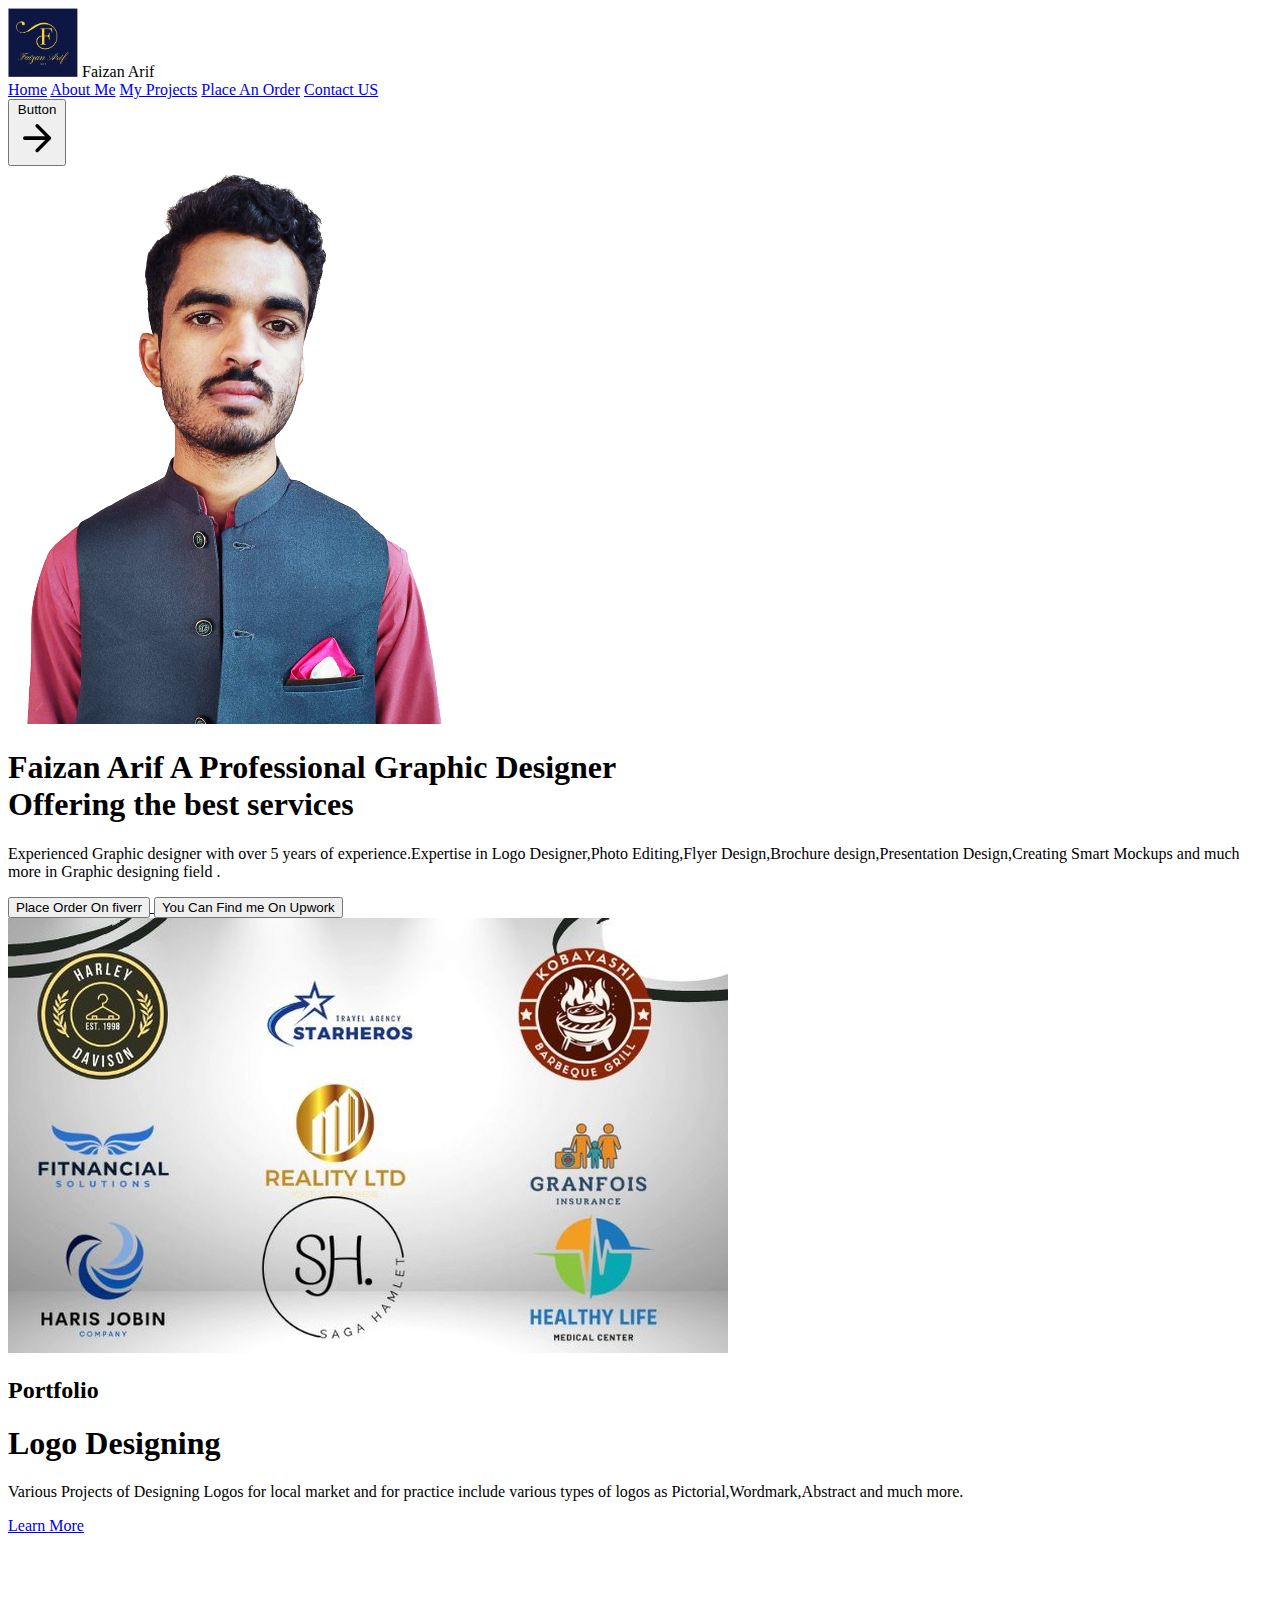
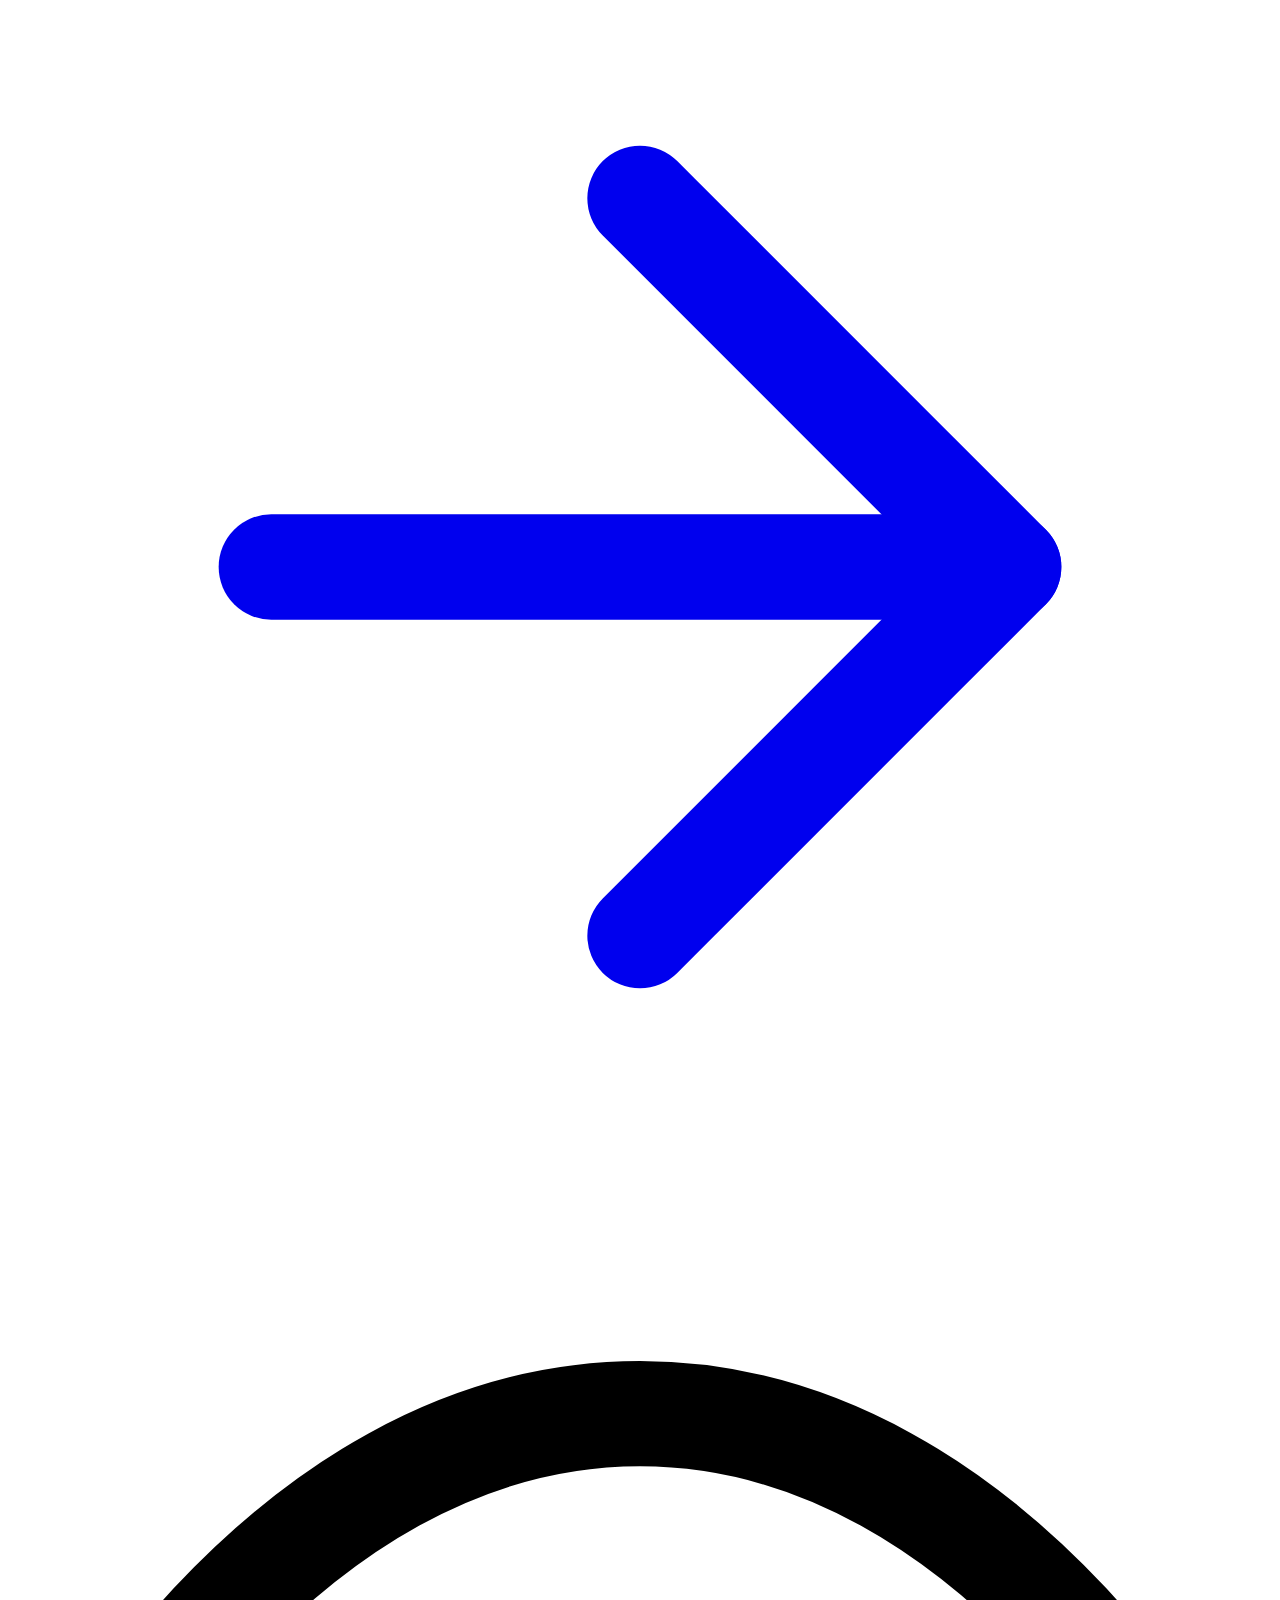
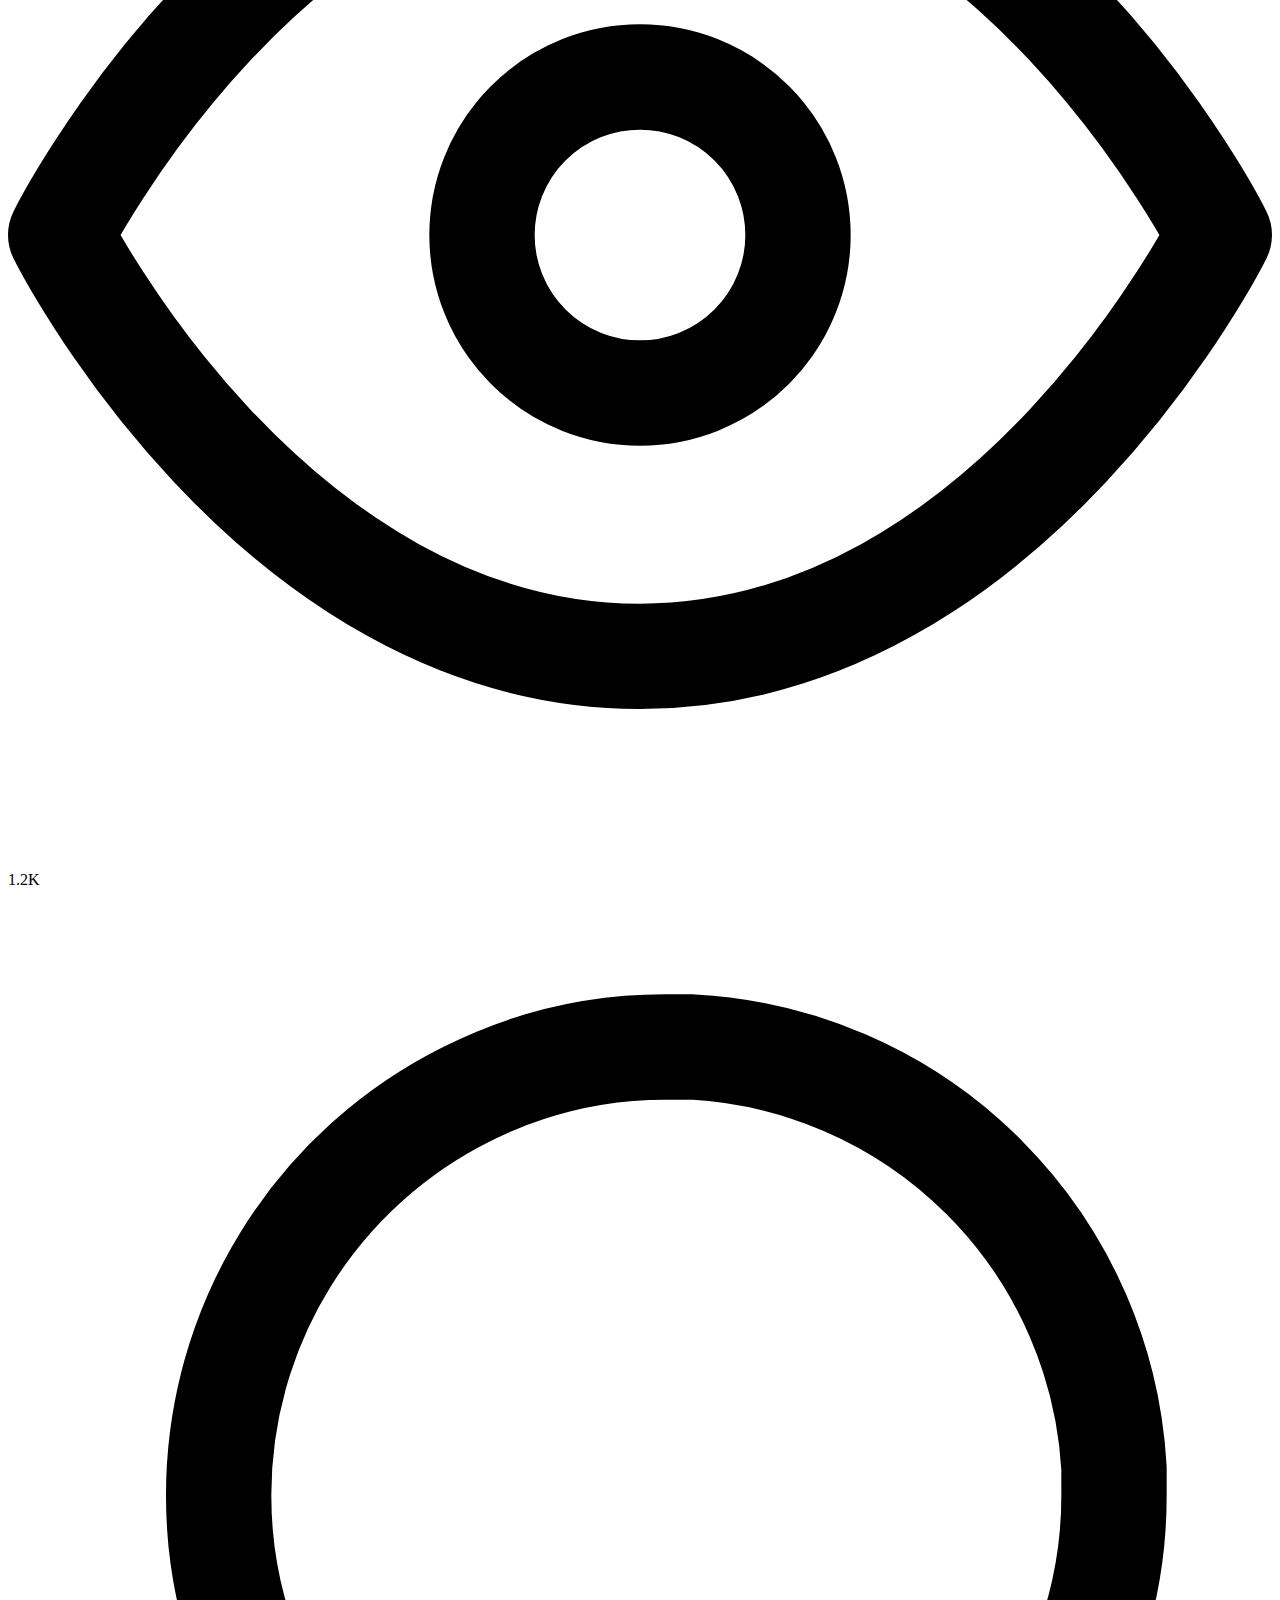
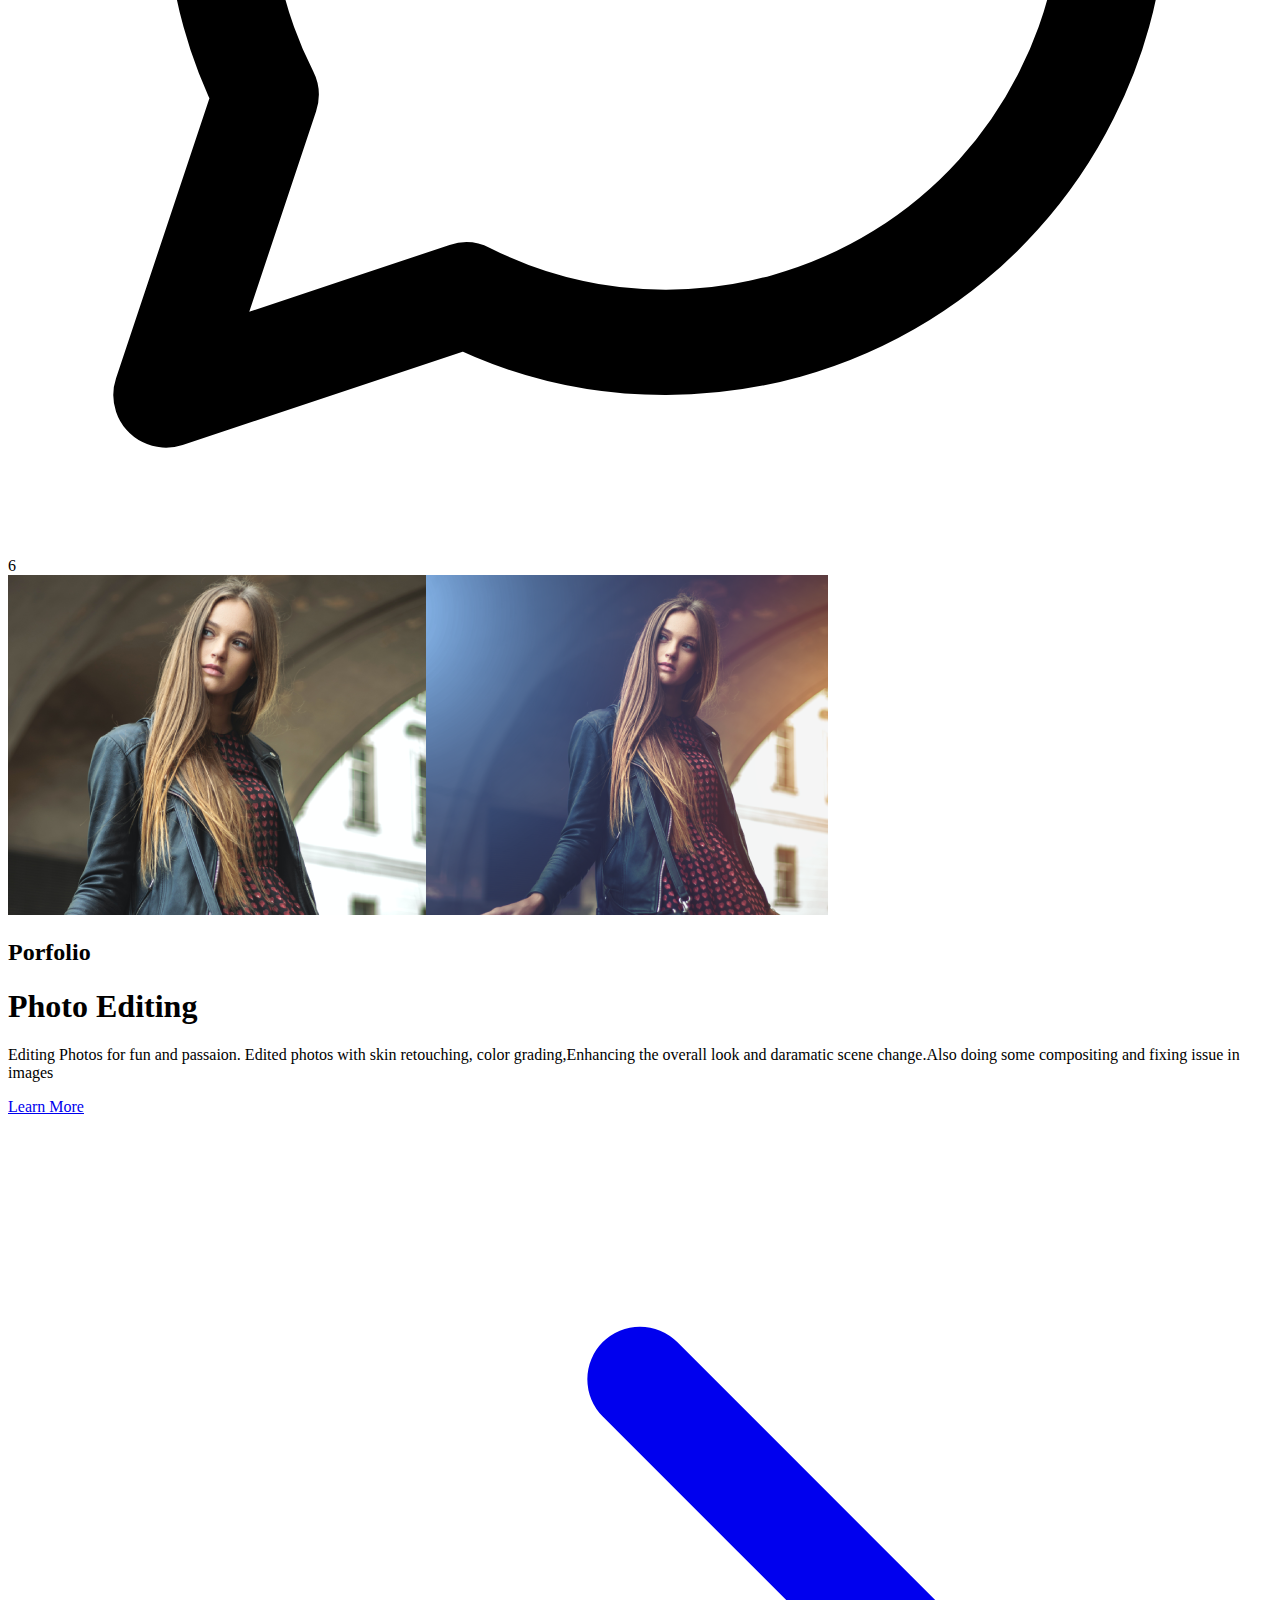
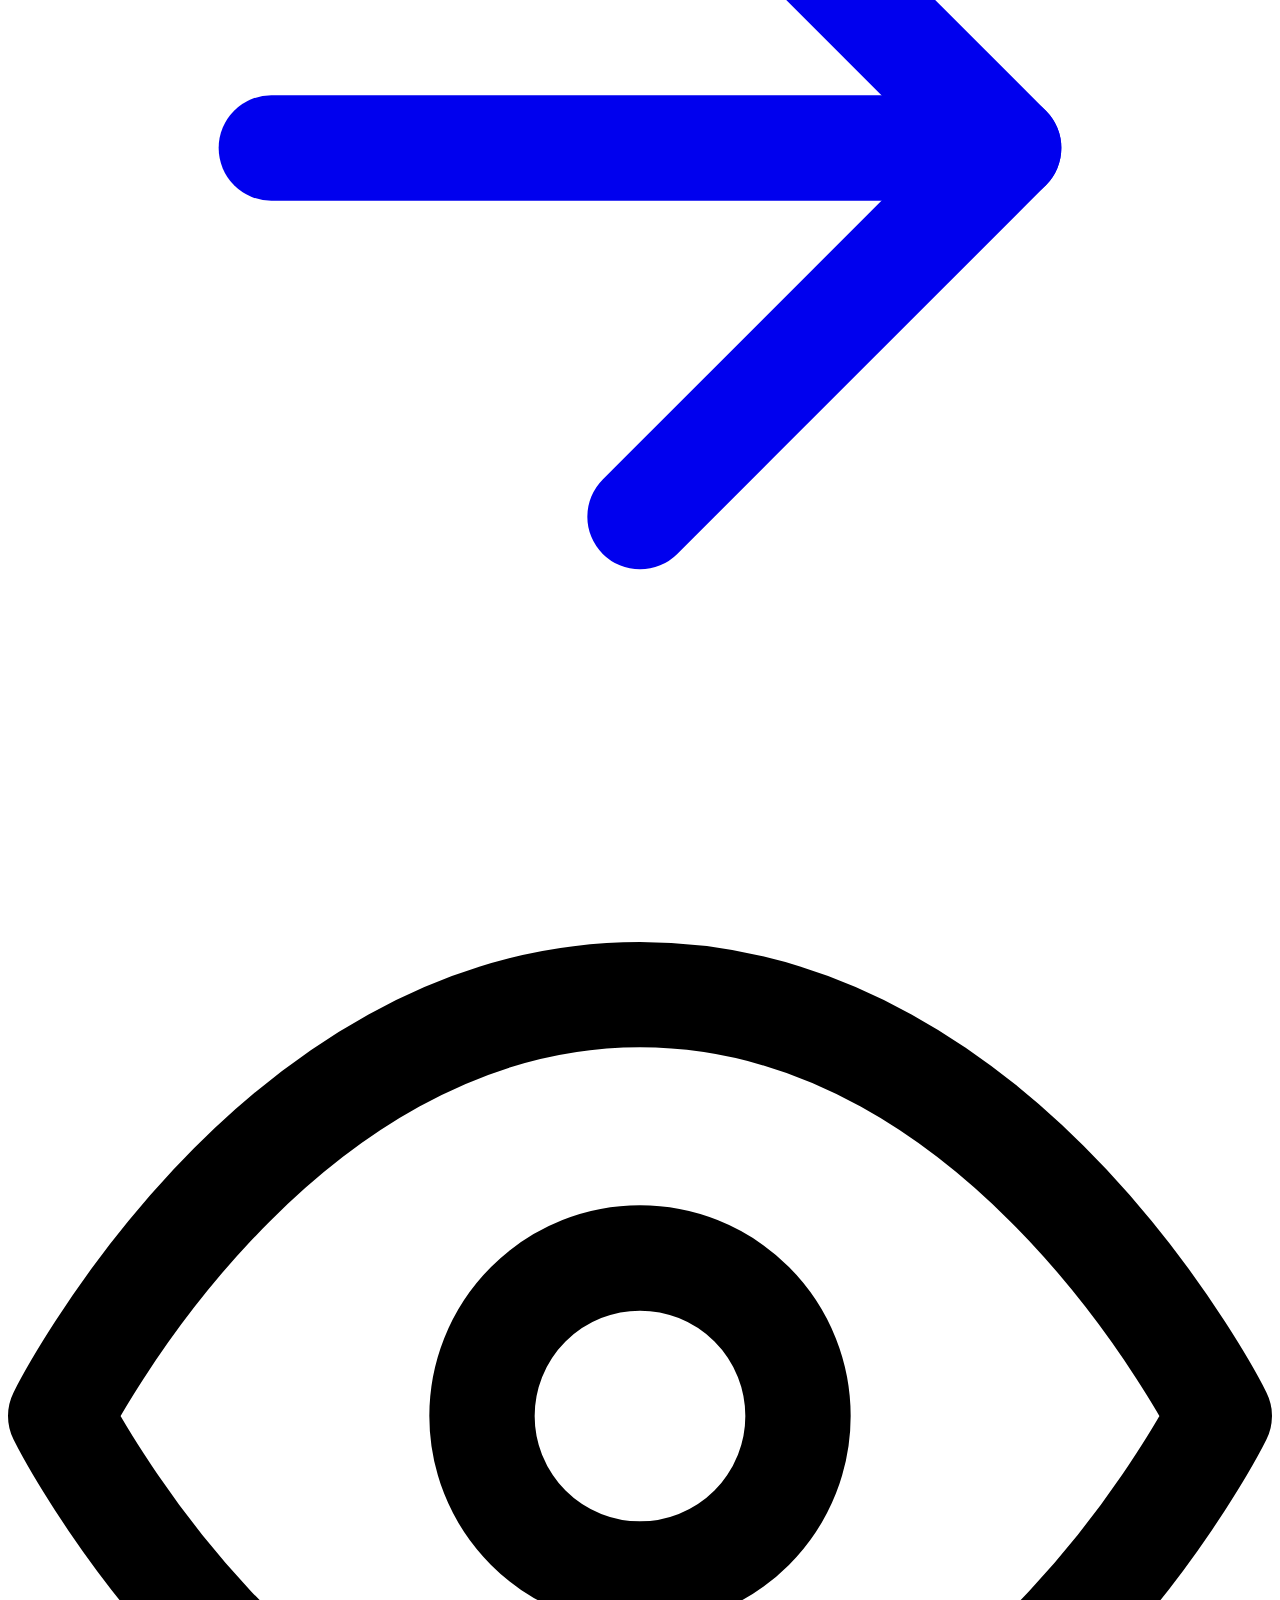
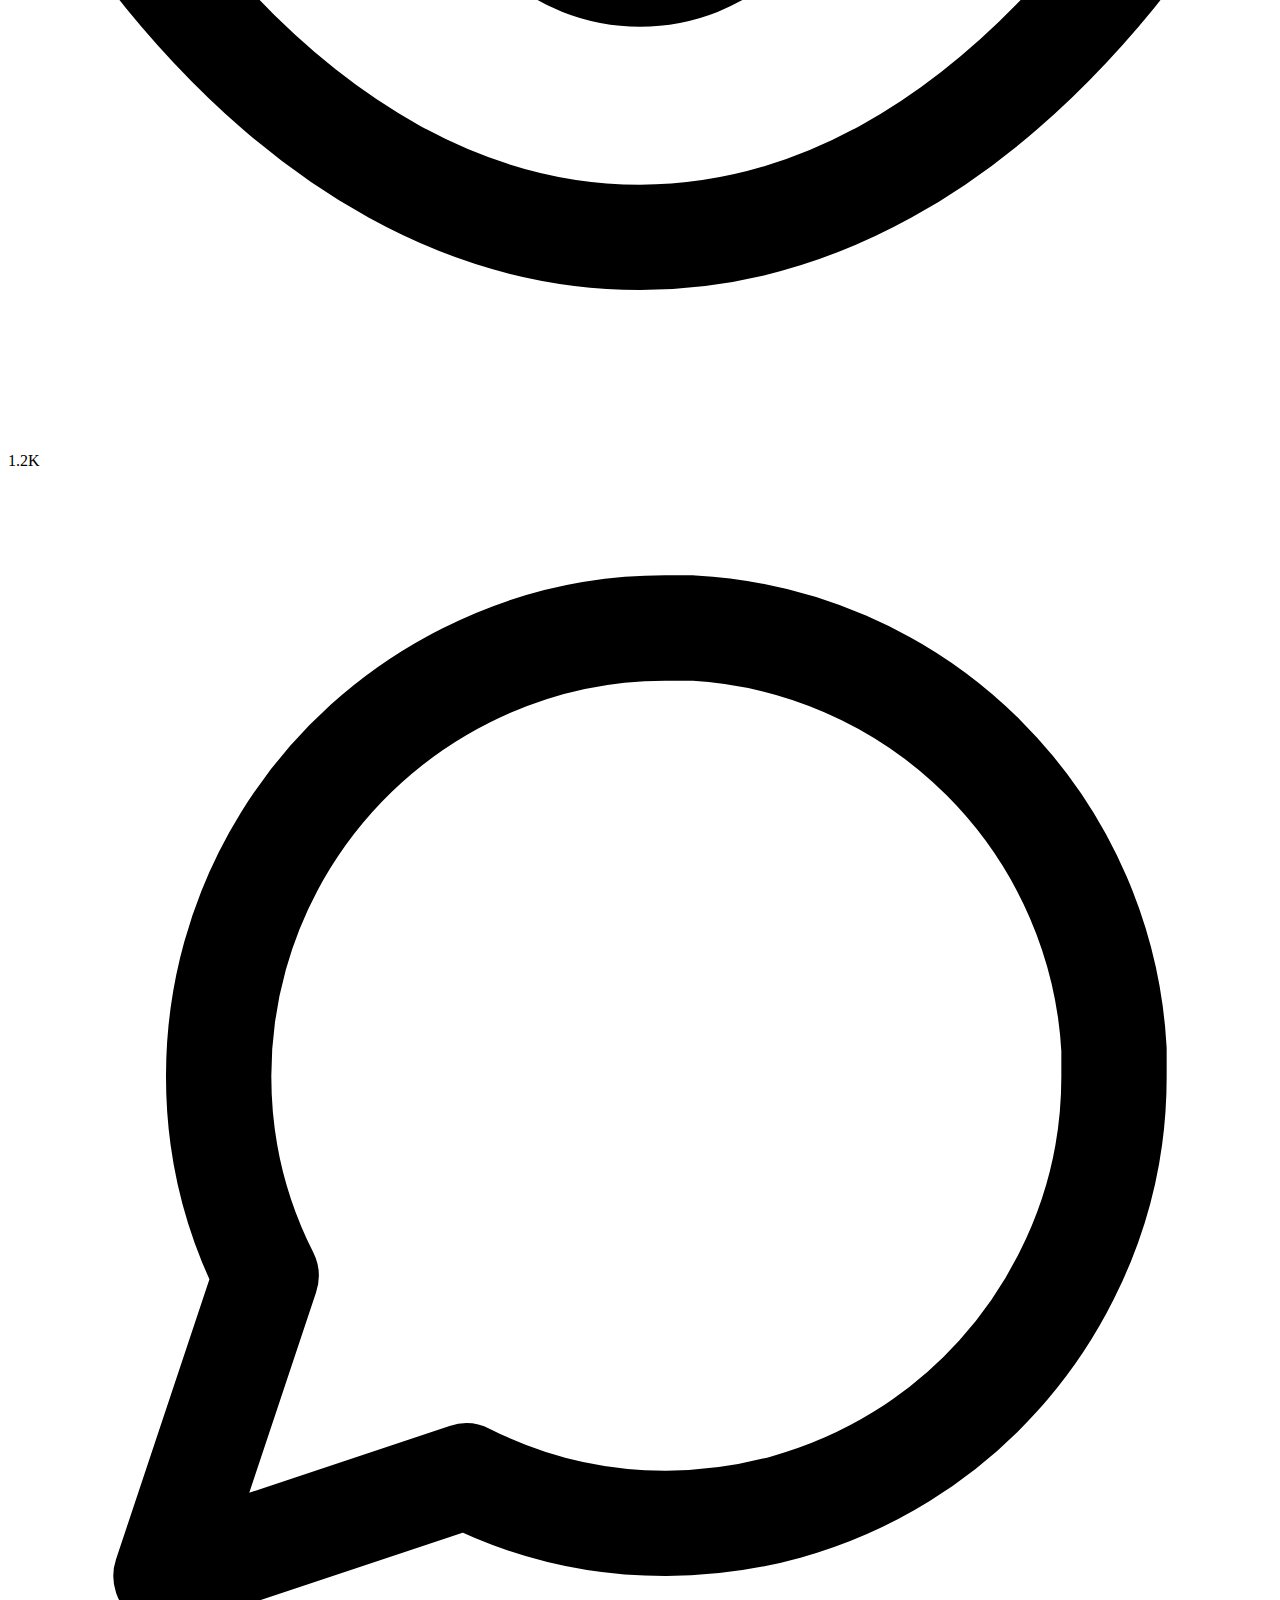
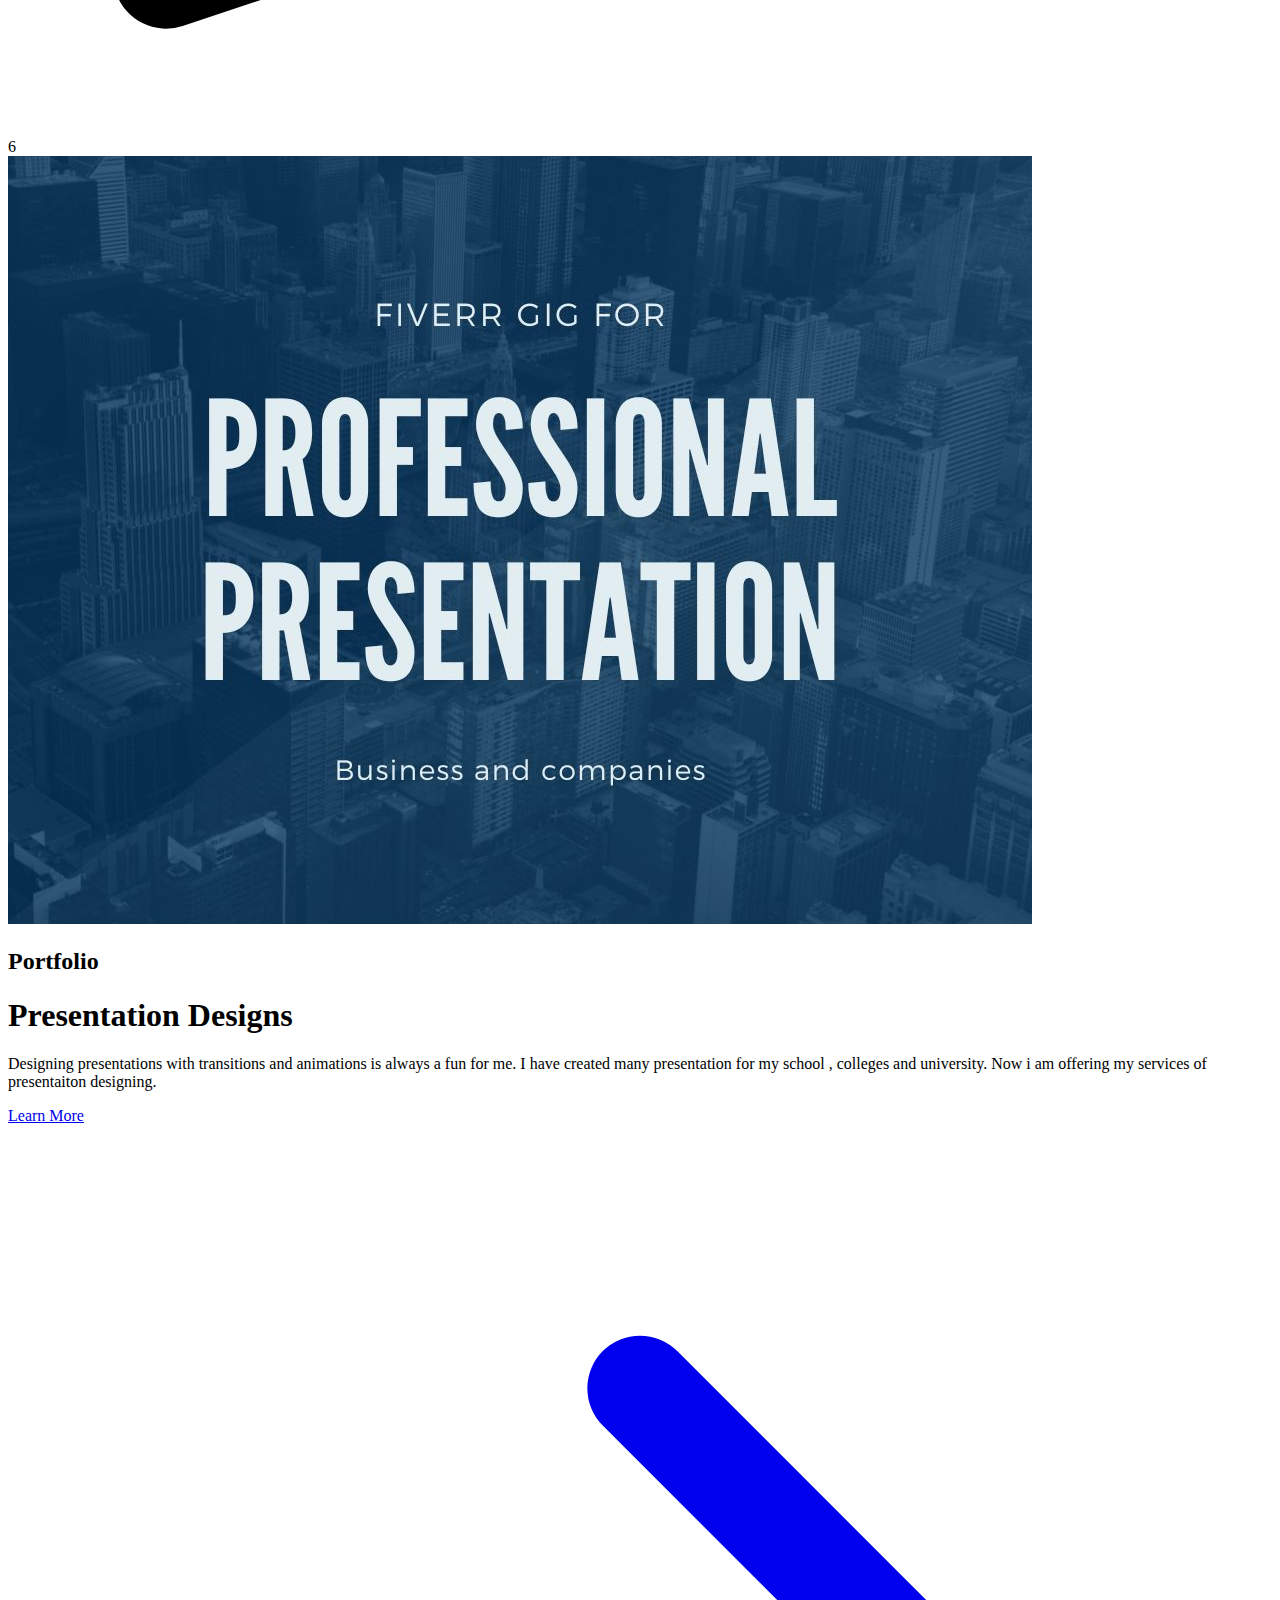
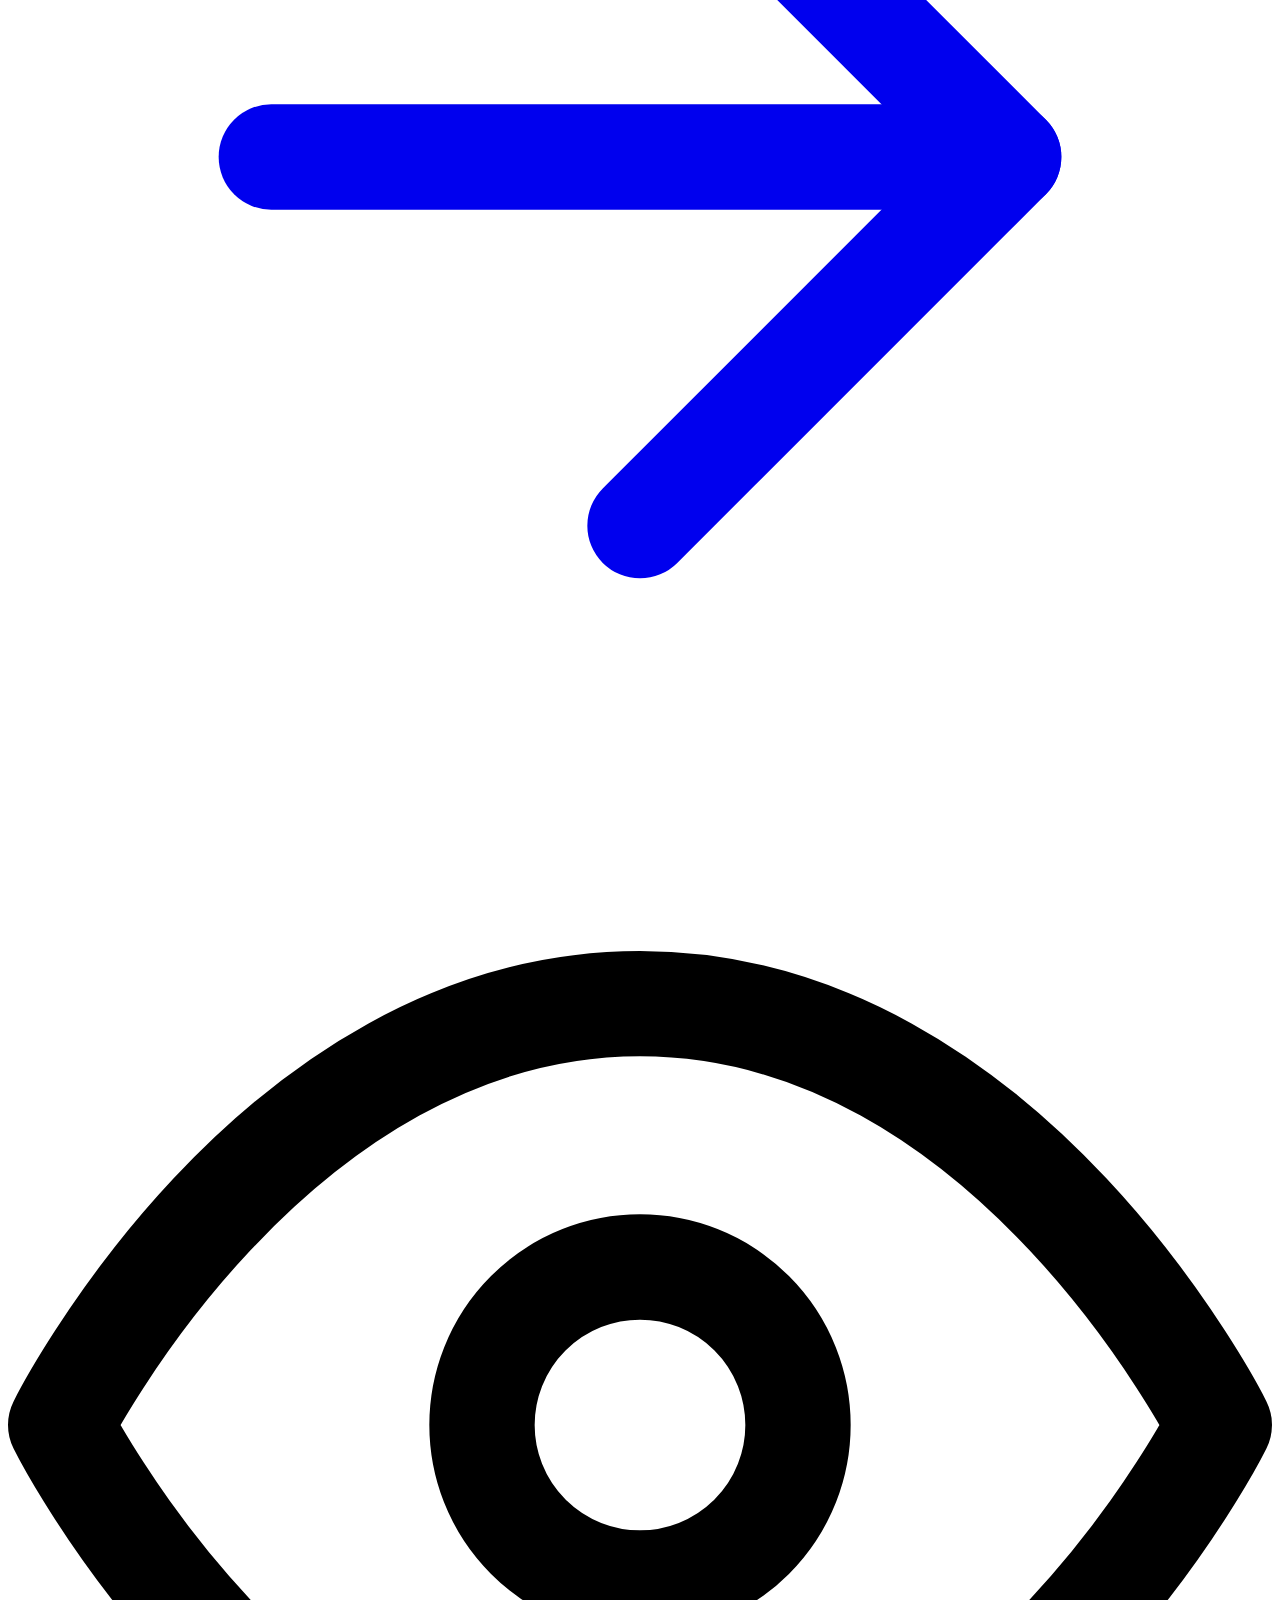
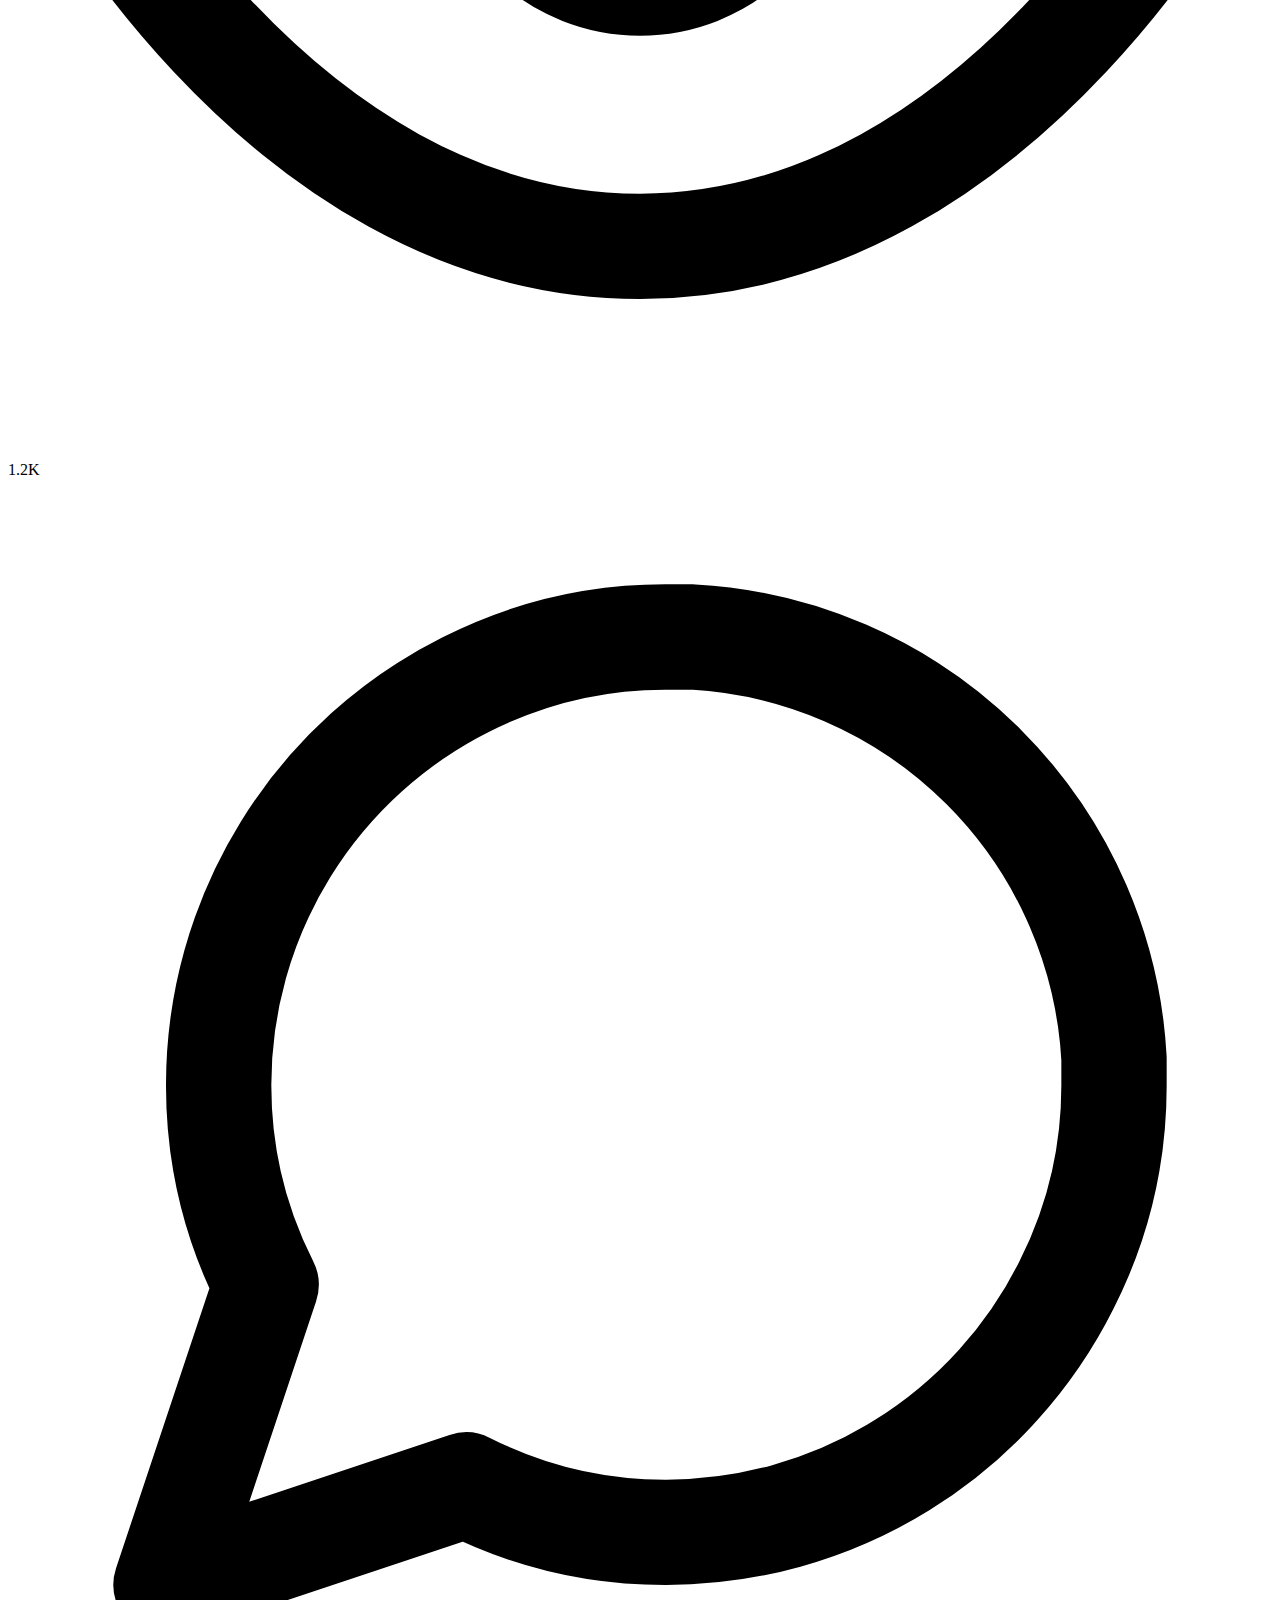
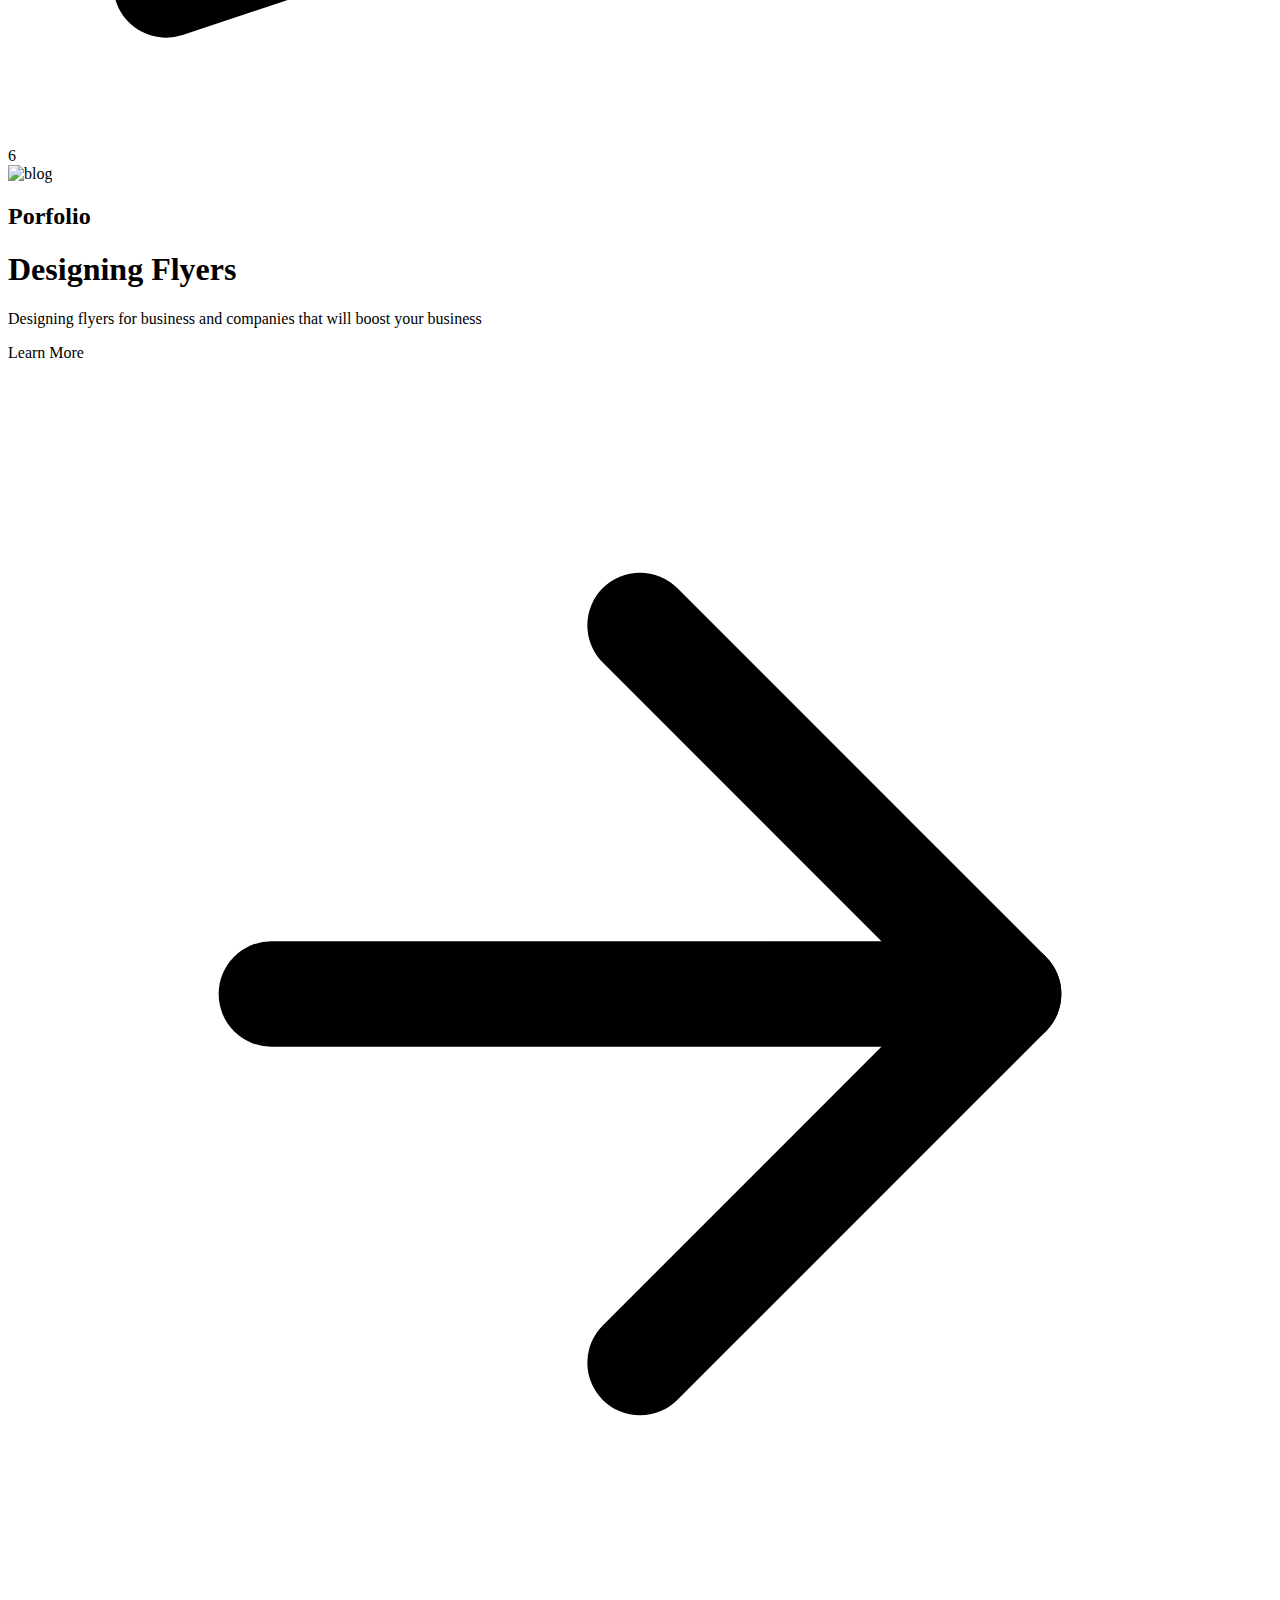
==== commit e6ef00c3: "adsens" ====
--- a/index.html
+++ b/index.html
@@ -6,6 +6,8 @@
   <meta http-equiv="X-UA-Compatible" content="IE=edge">
   <meta name="viewport" content="width=device-width, initial-scale=1.0">
   <script src="https://cdn.tailwindcss.com"></script>
+  <script async src="https://pagead2.googlesyndication.com/pagead/js/adsbygoogle.js?client=ca-pub-5351826900188570"
+     crossorigin="anonymous"></script>
   <title>FaizanArif A Graphic Designer</title>
 </head>
 
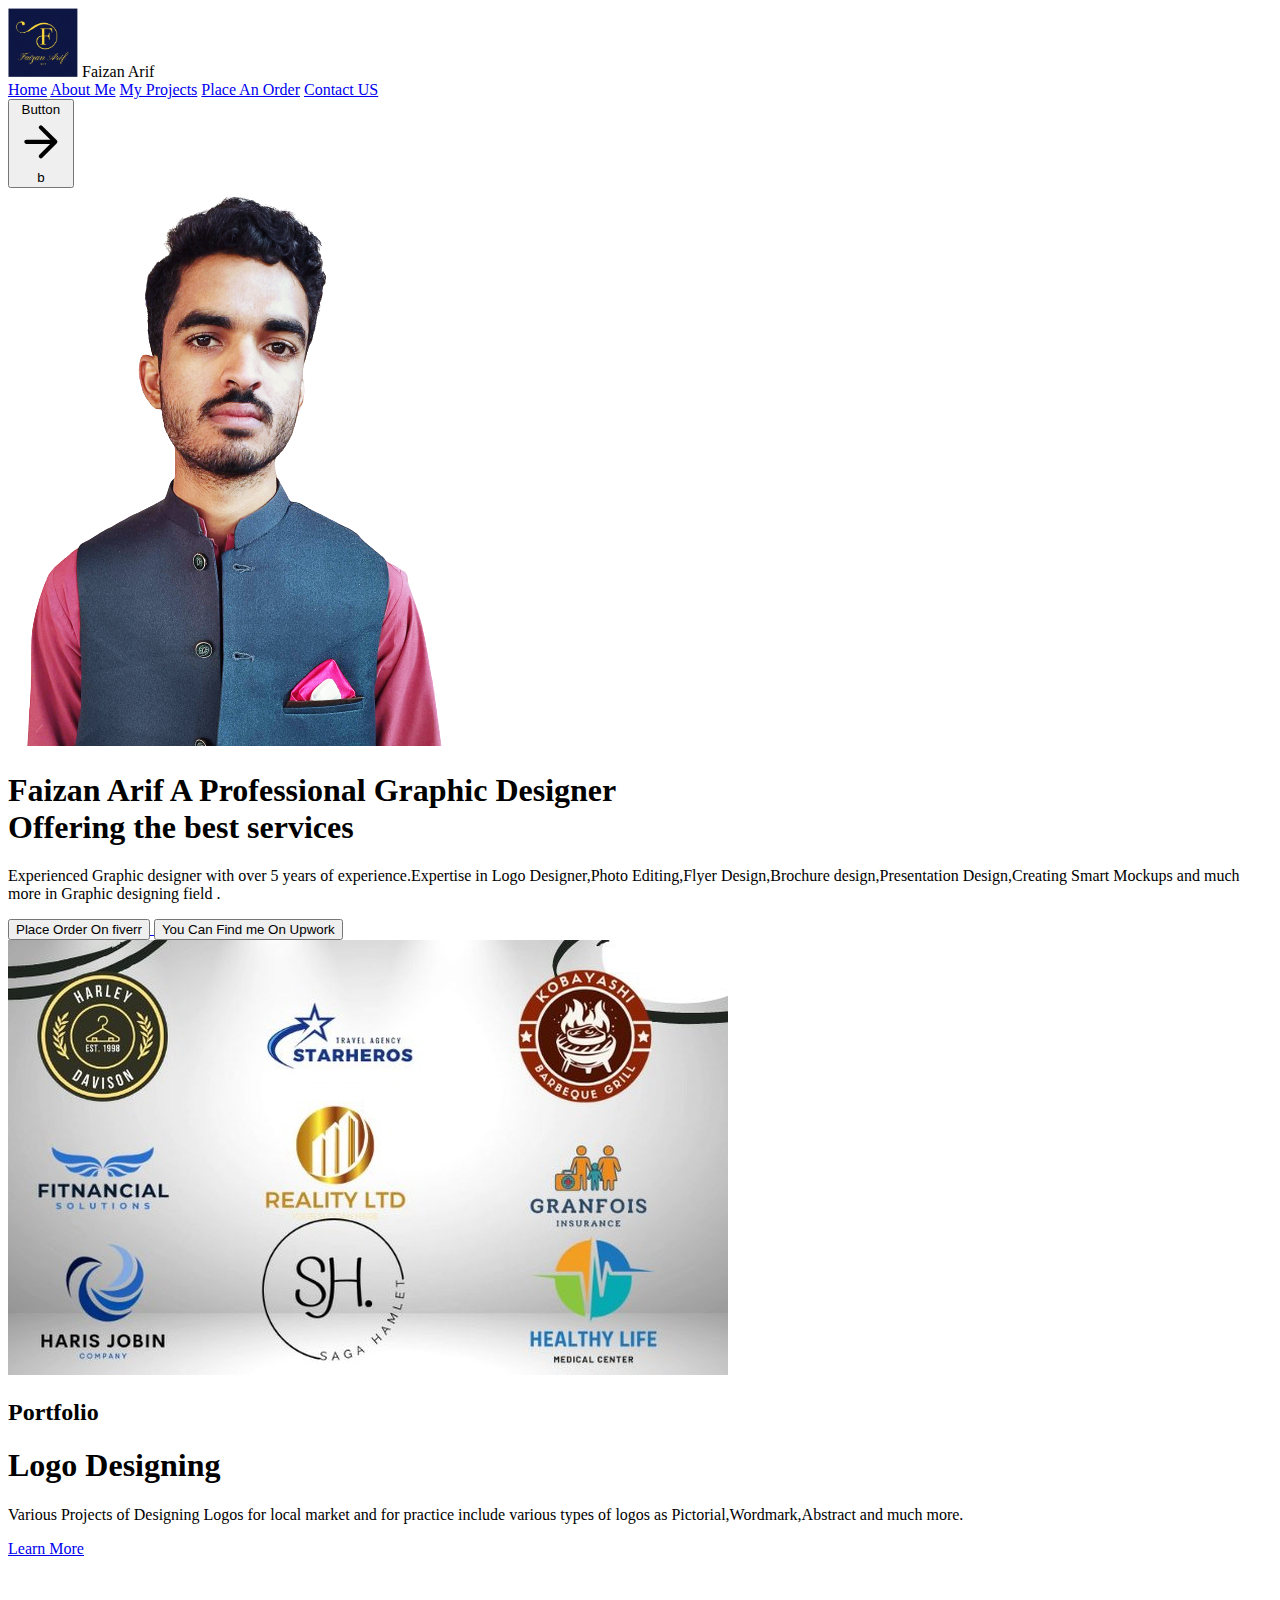
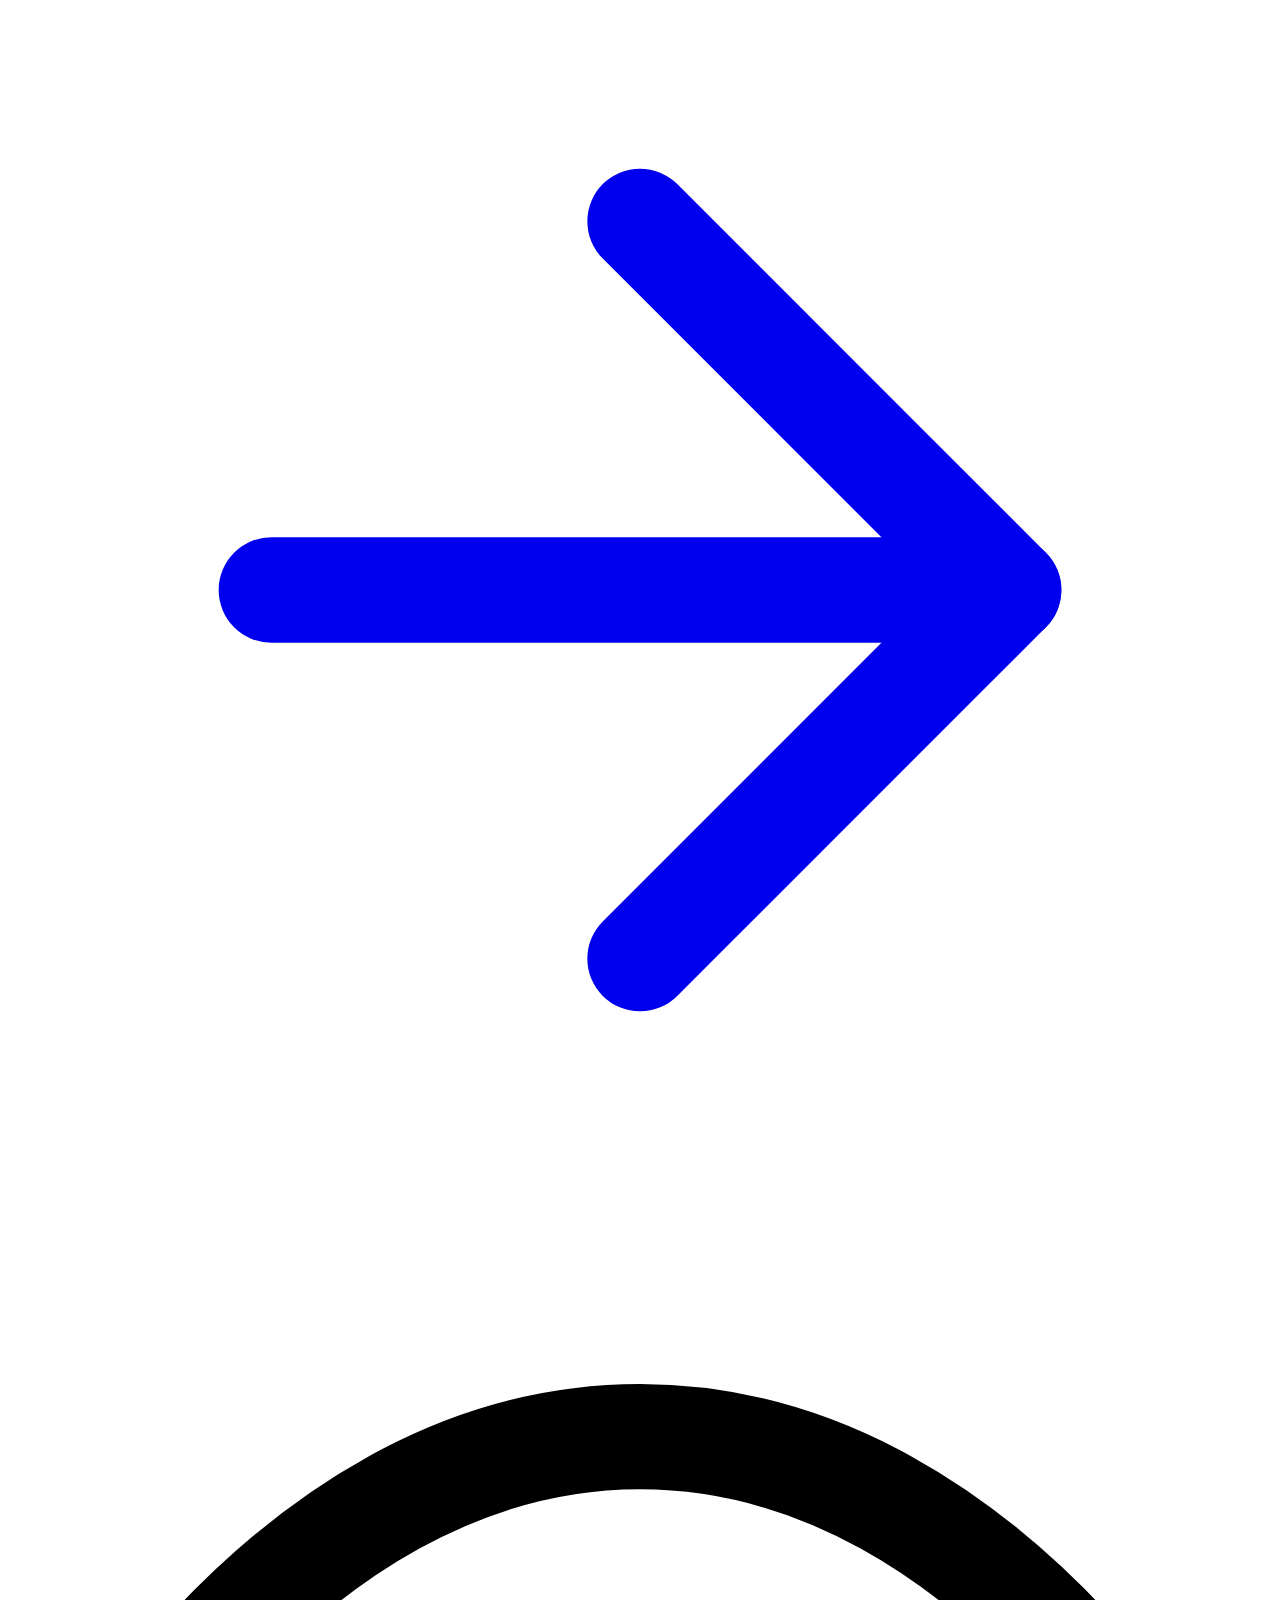
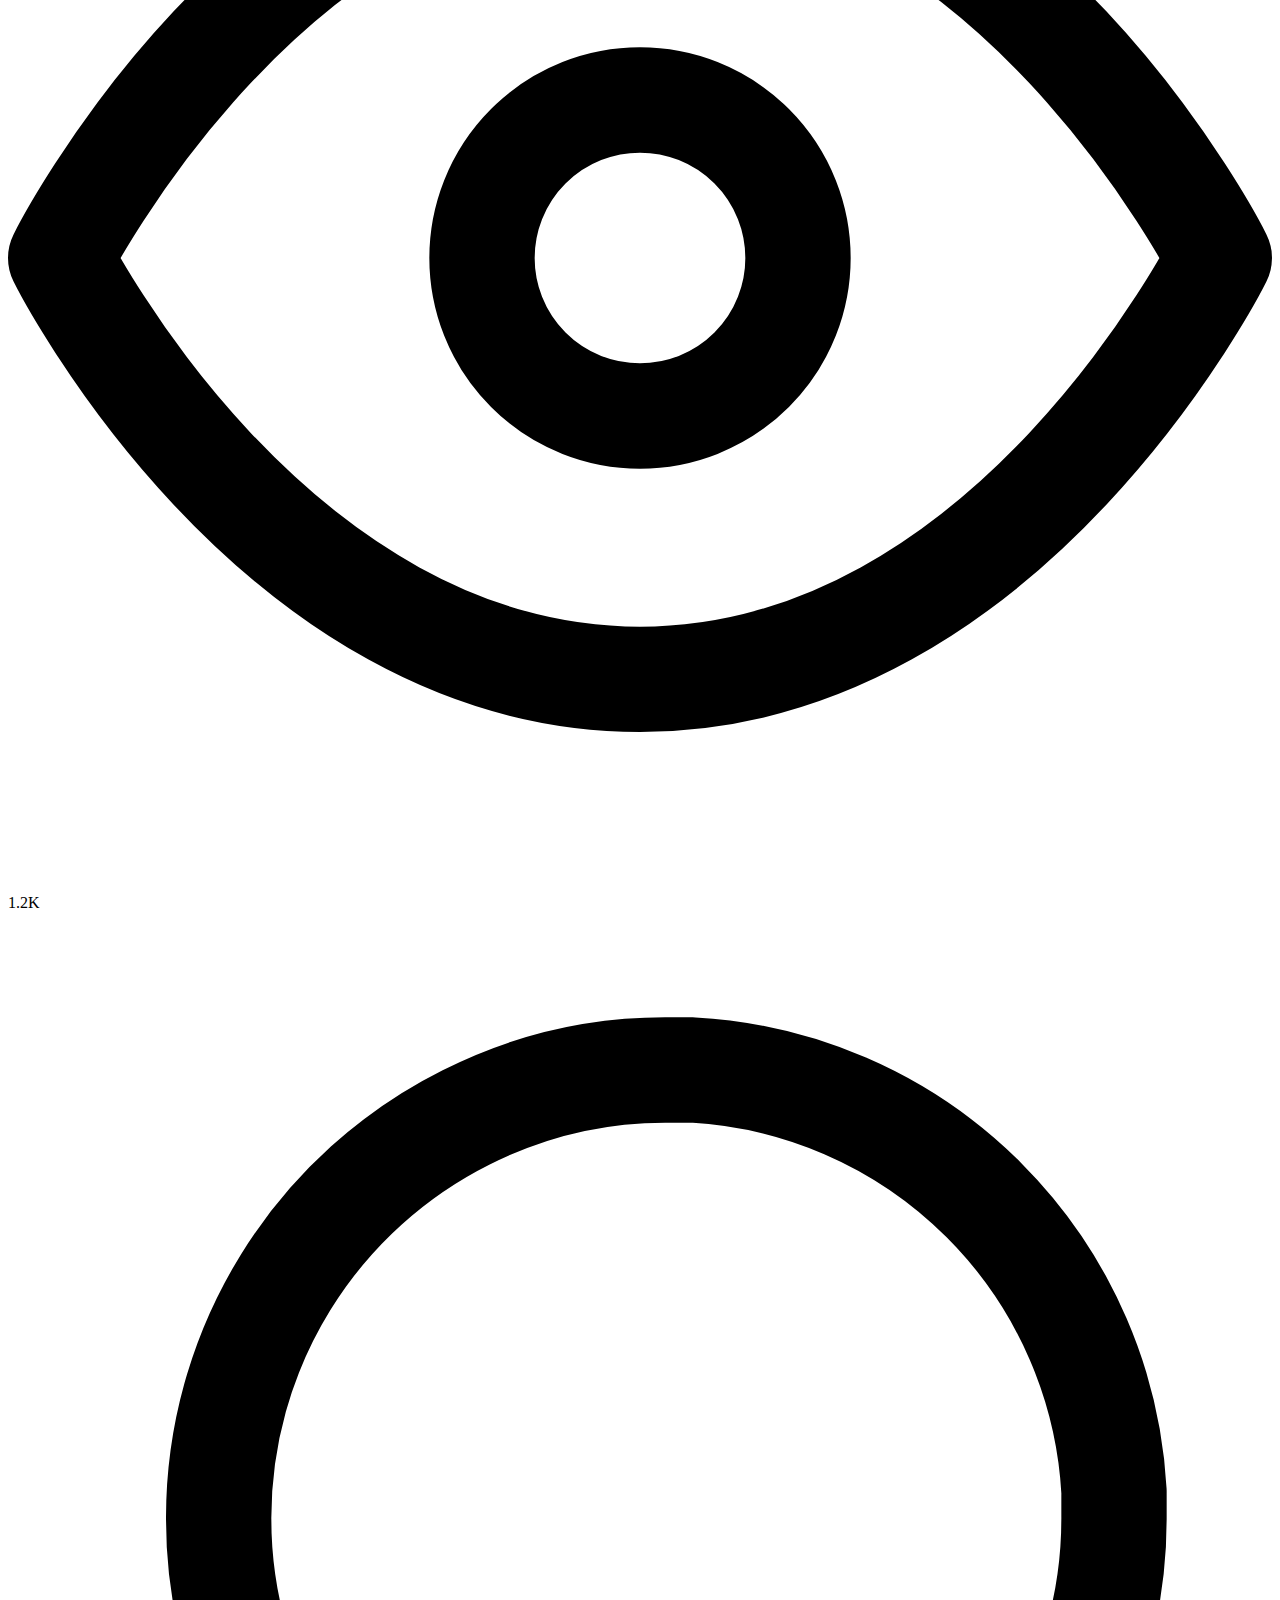
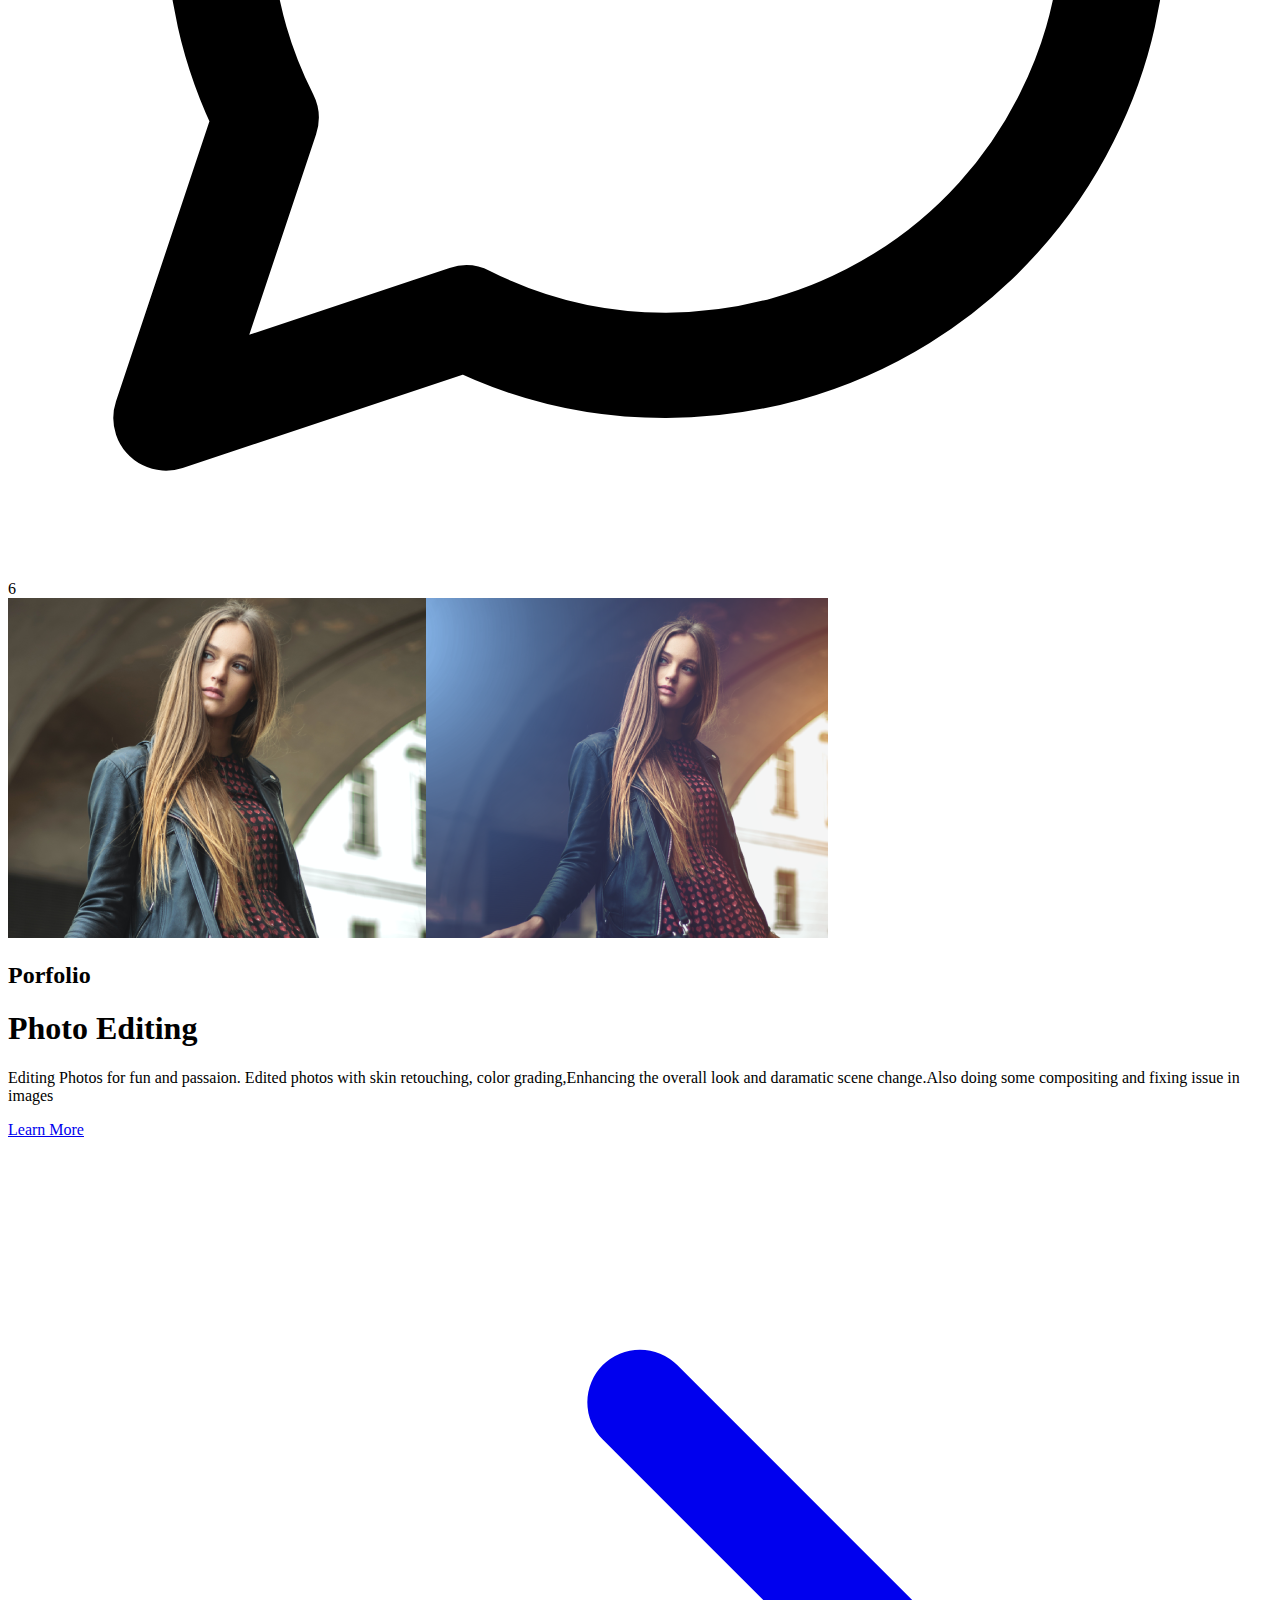
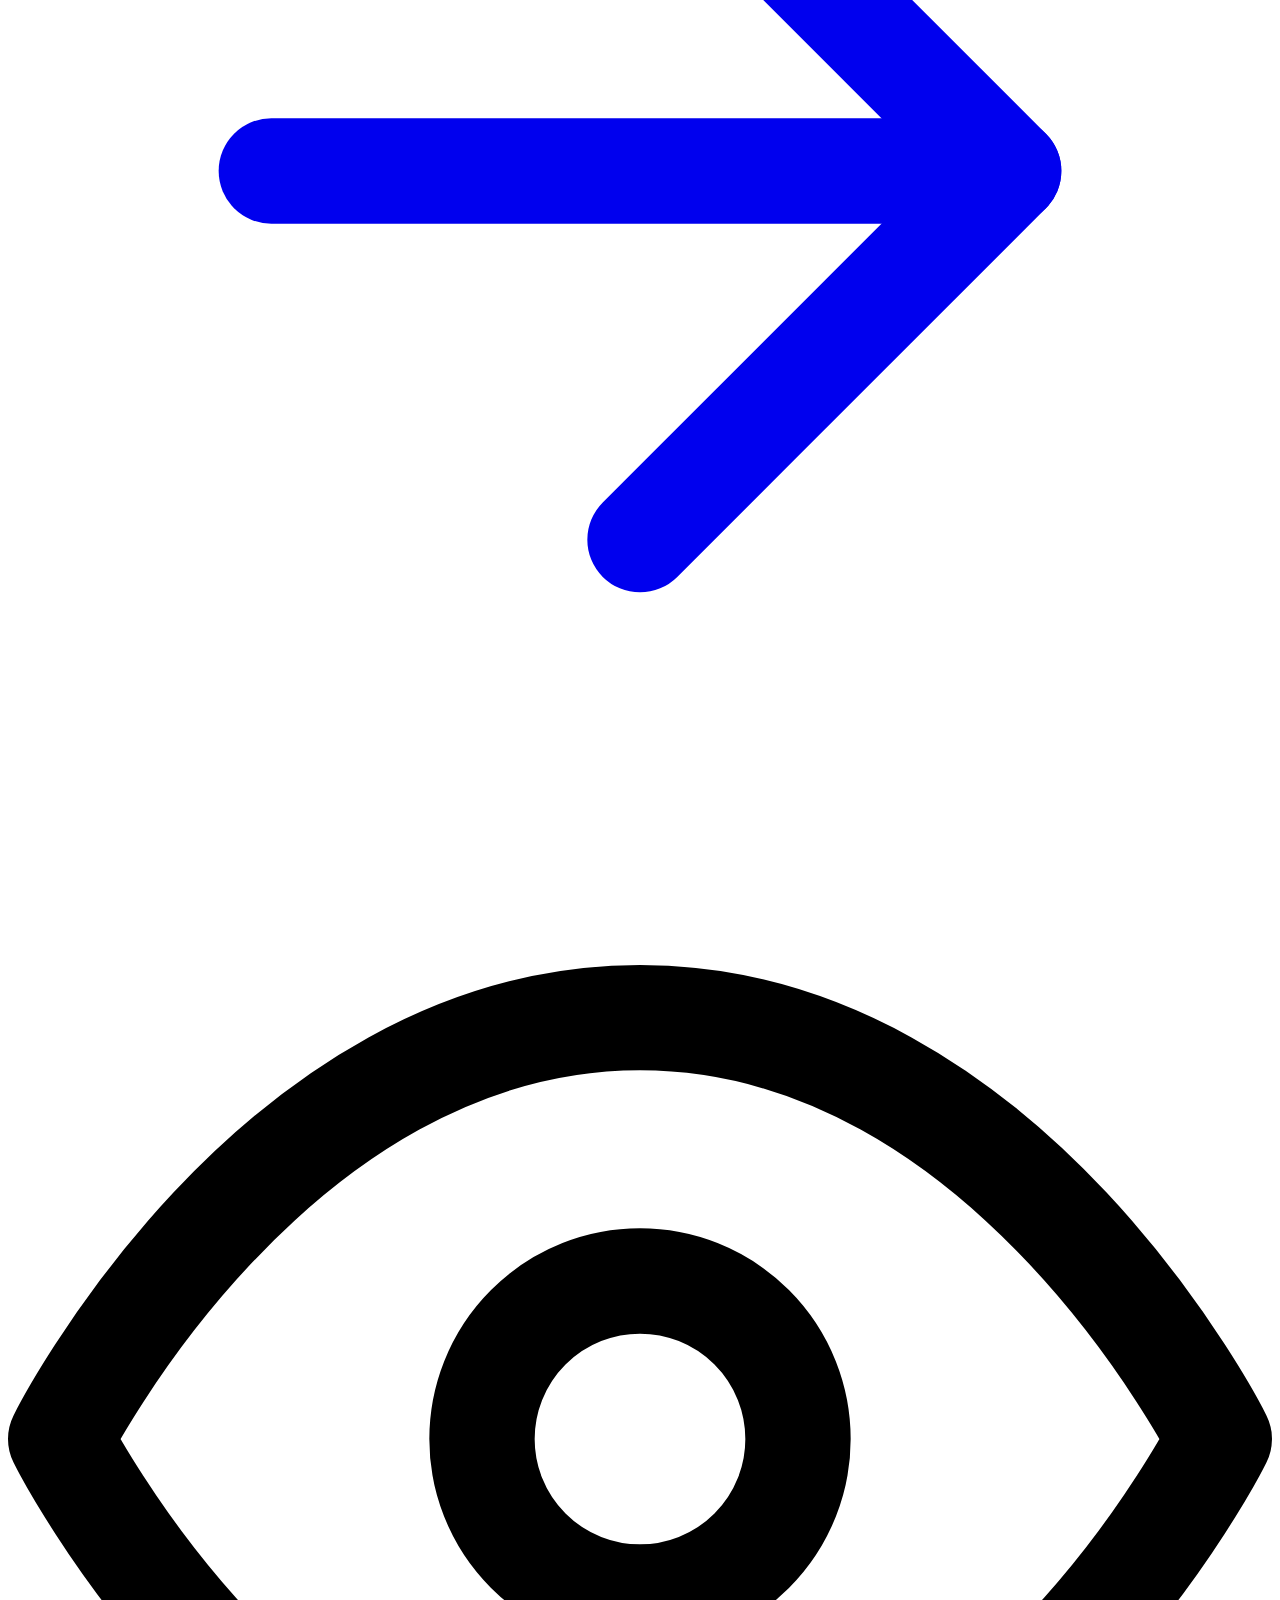
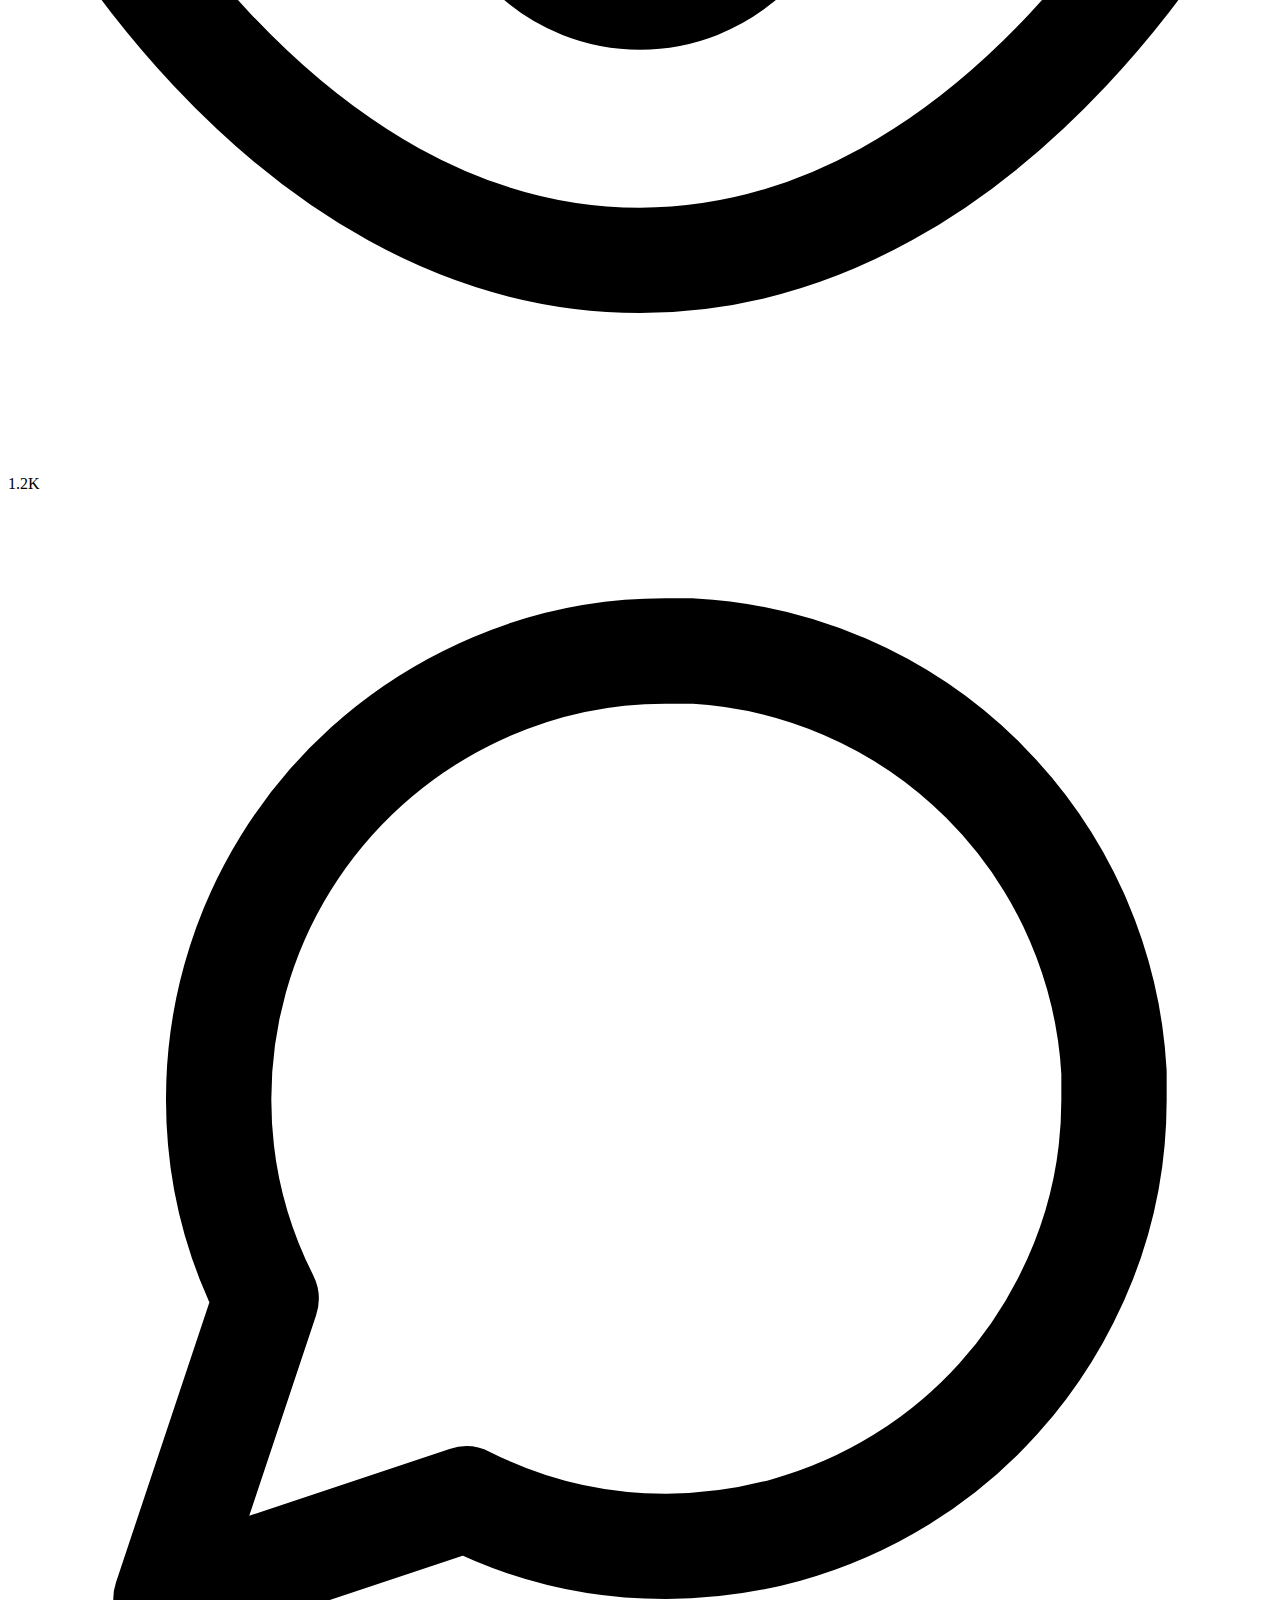
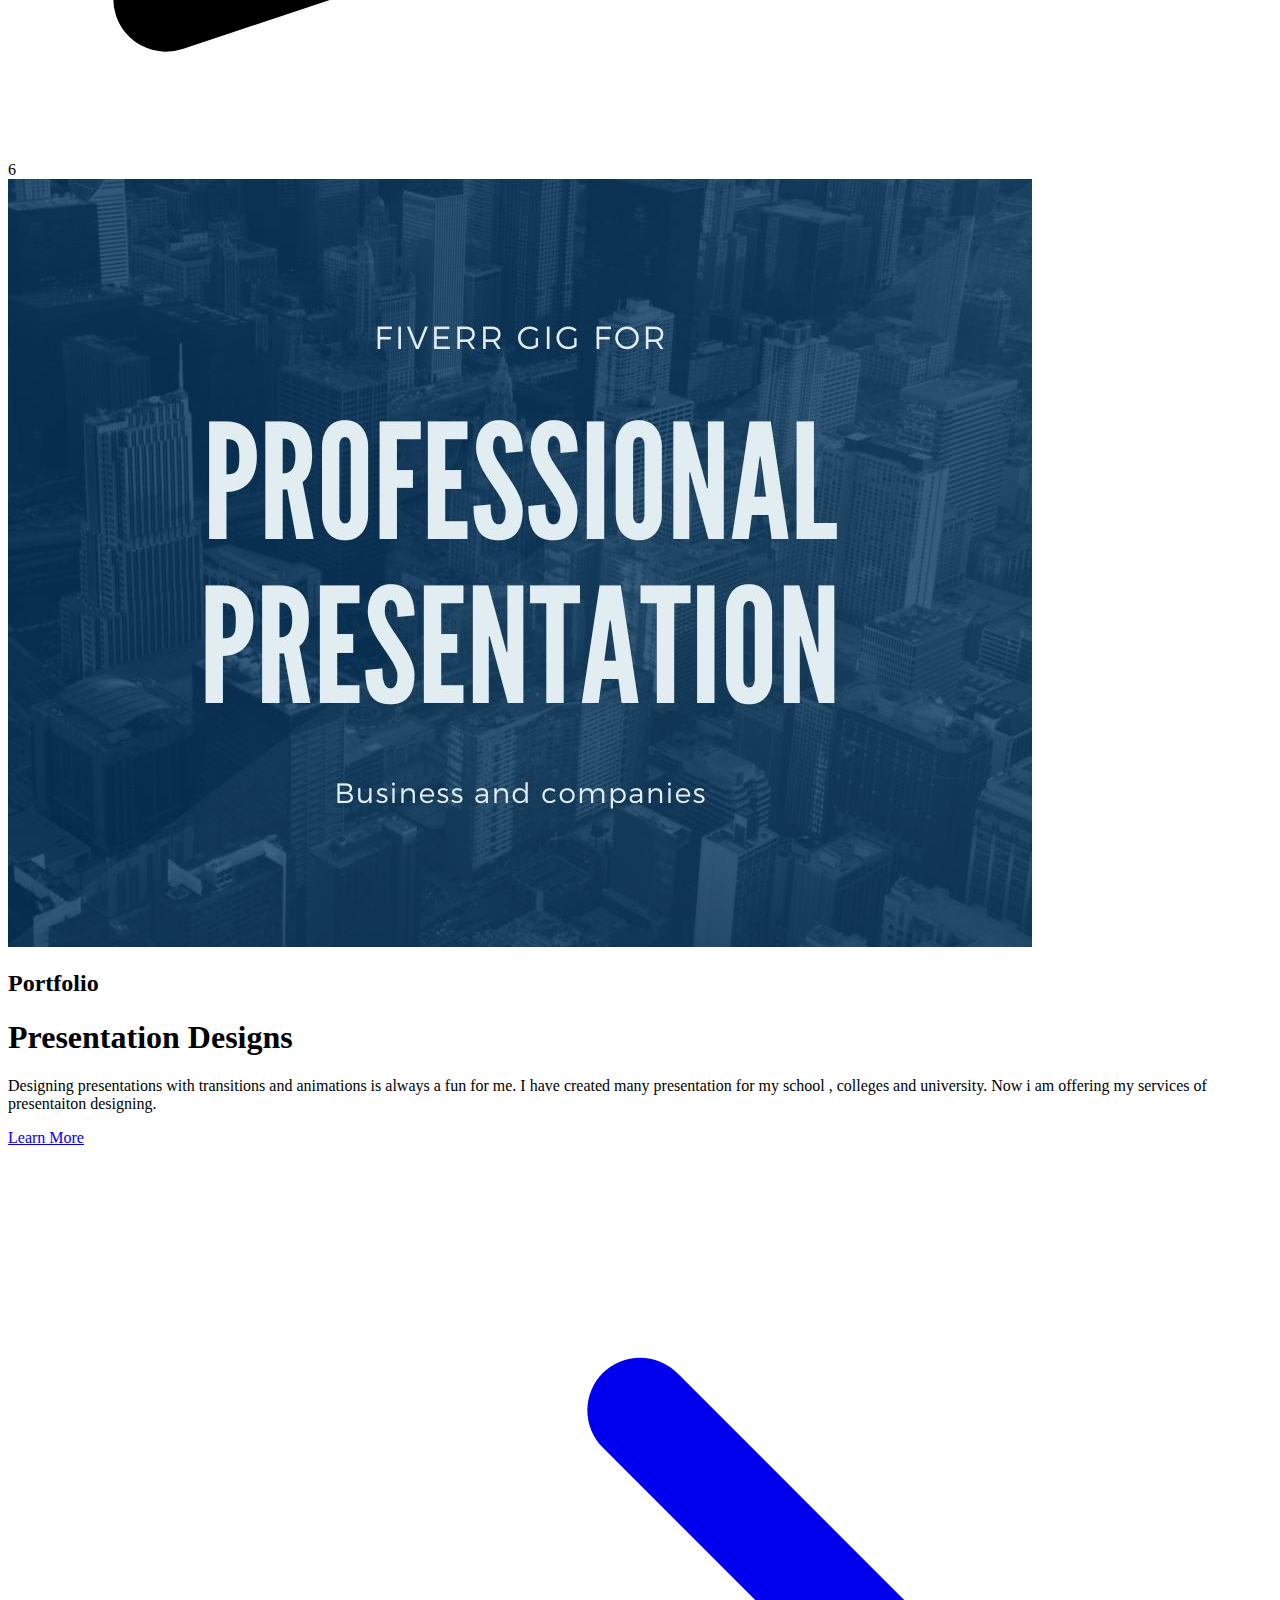
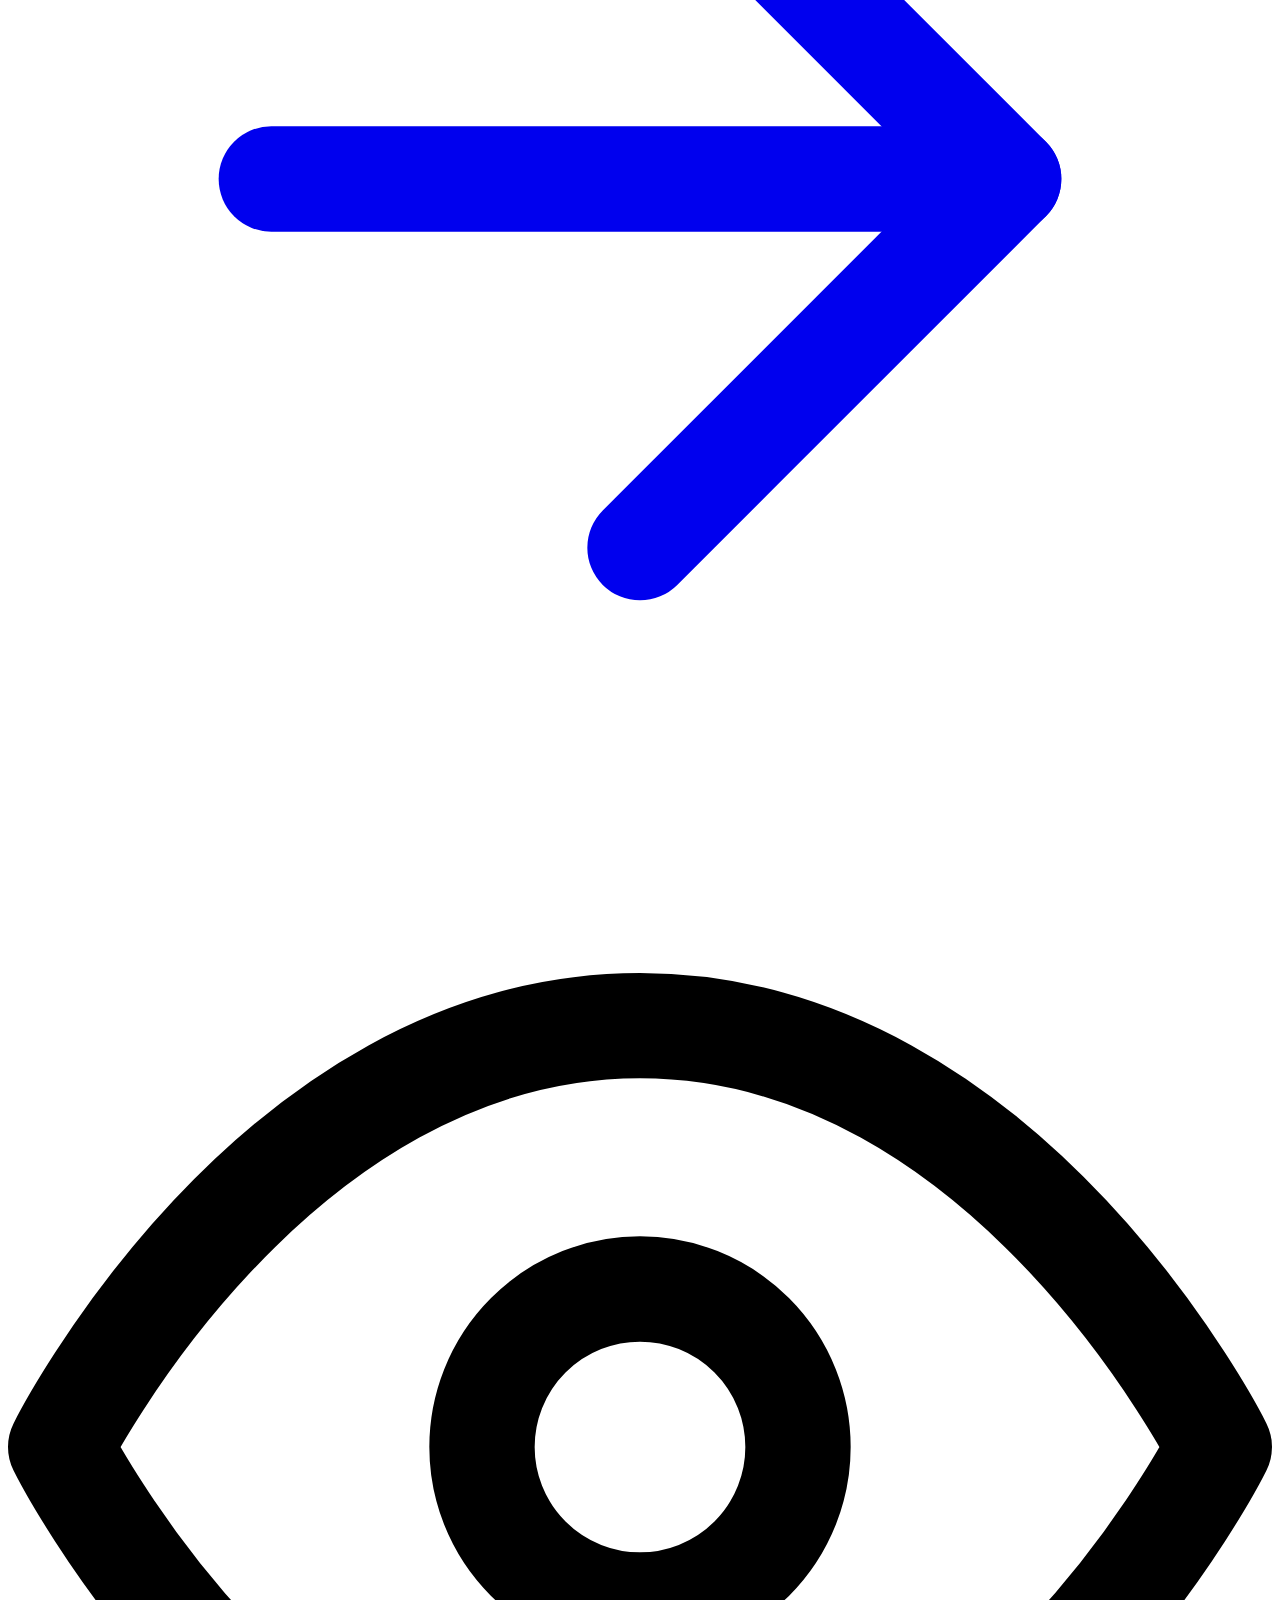
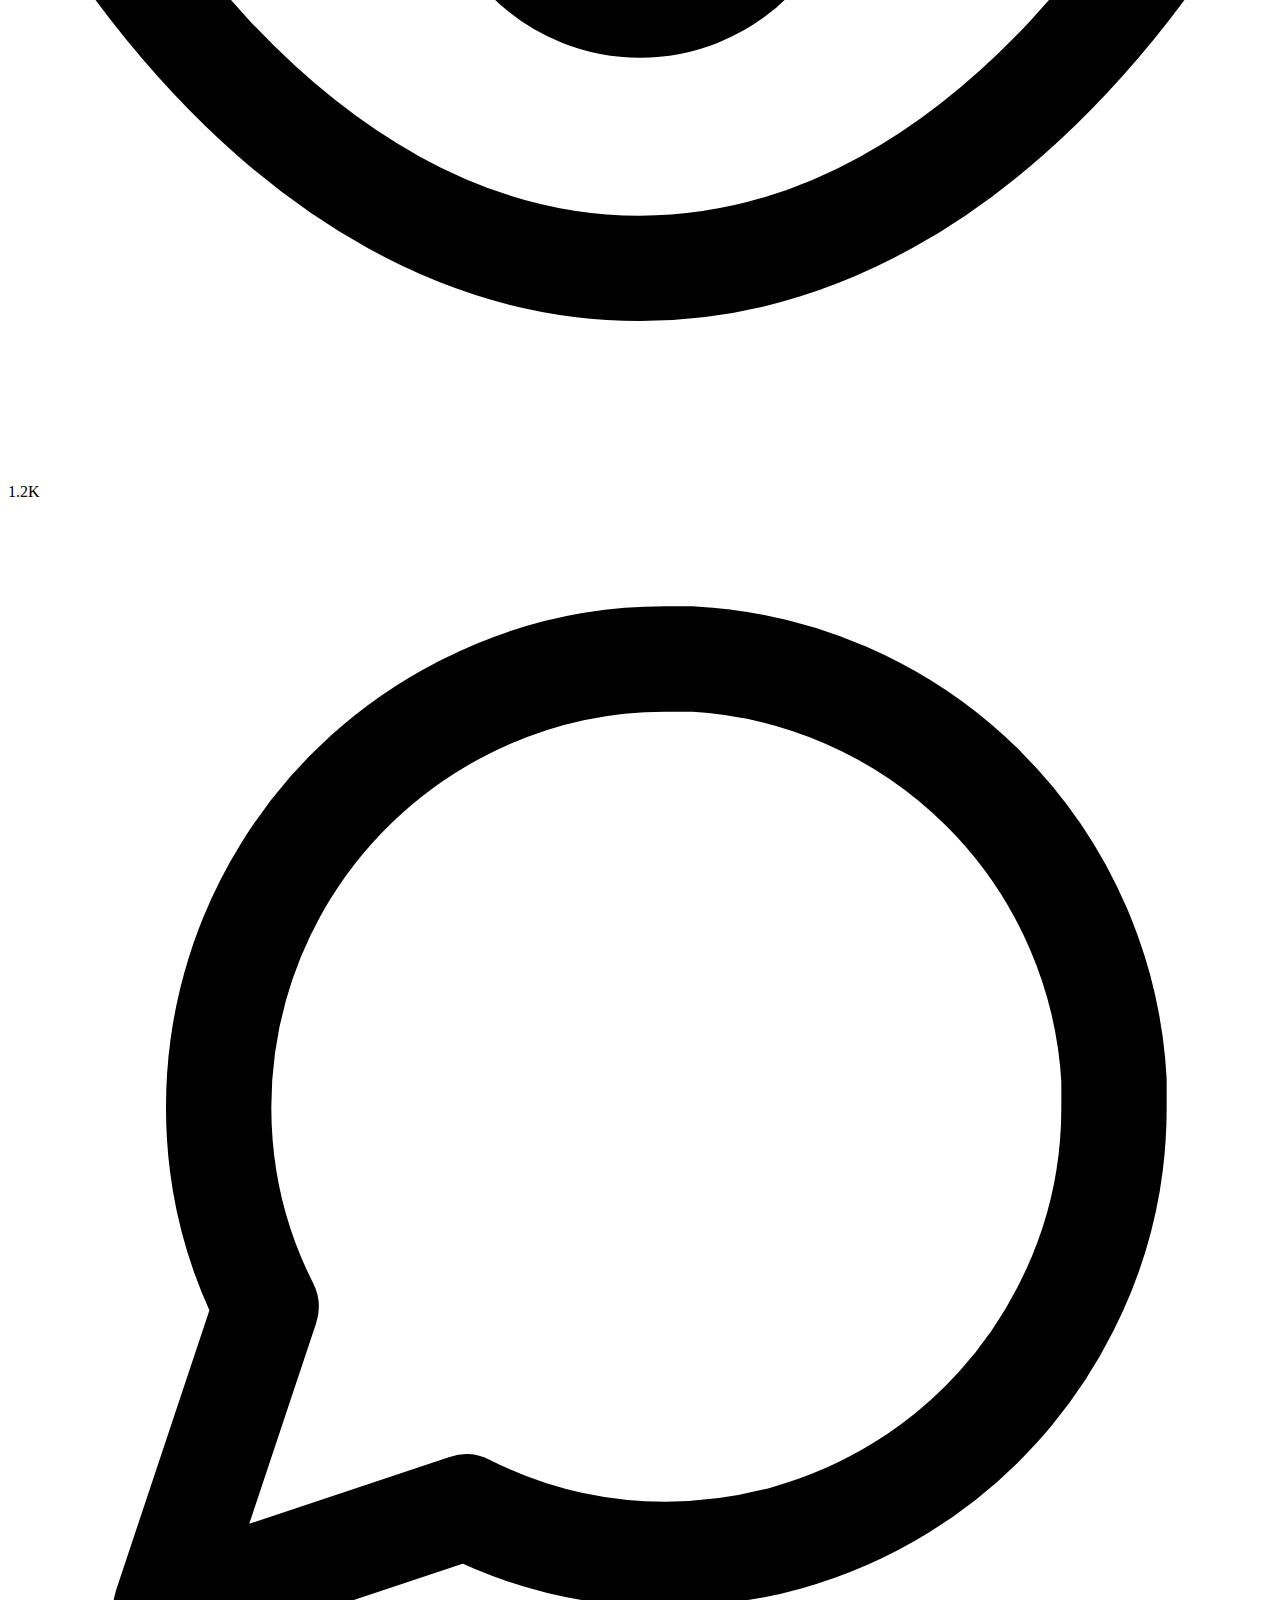
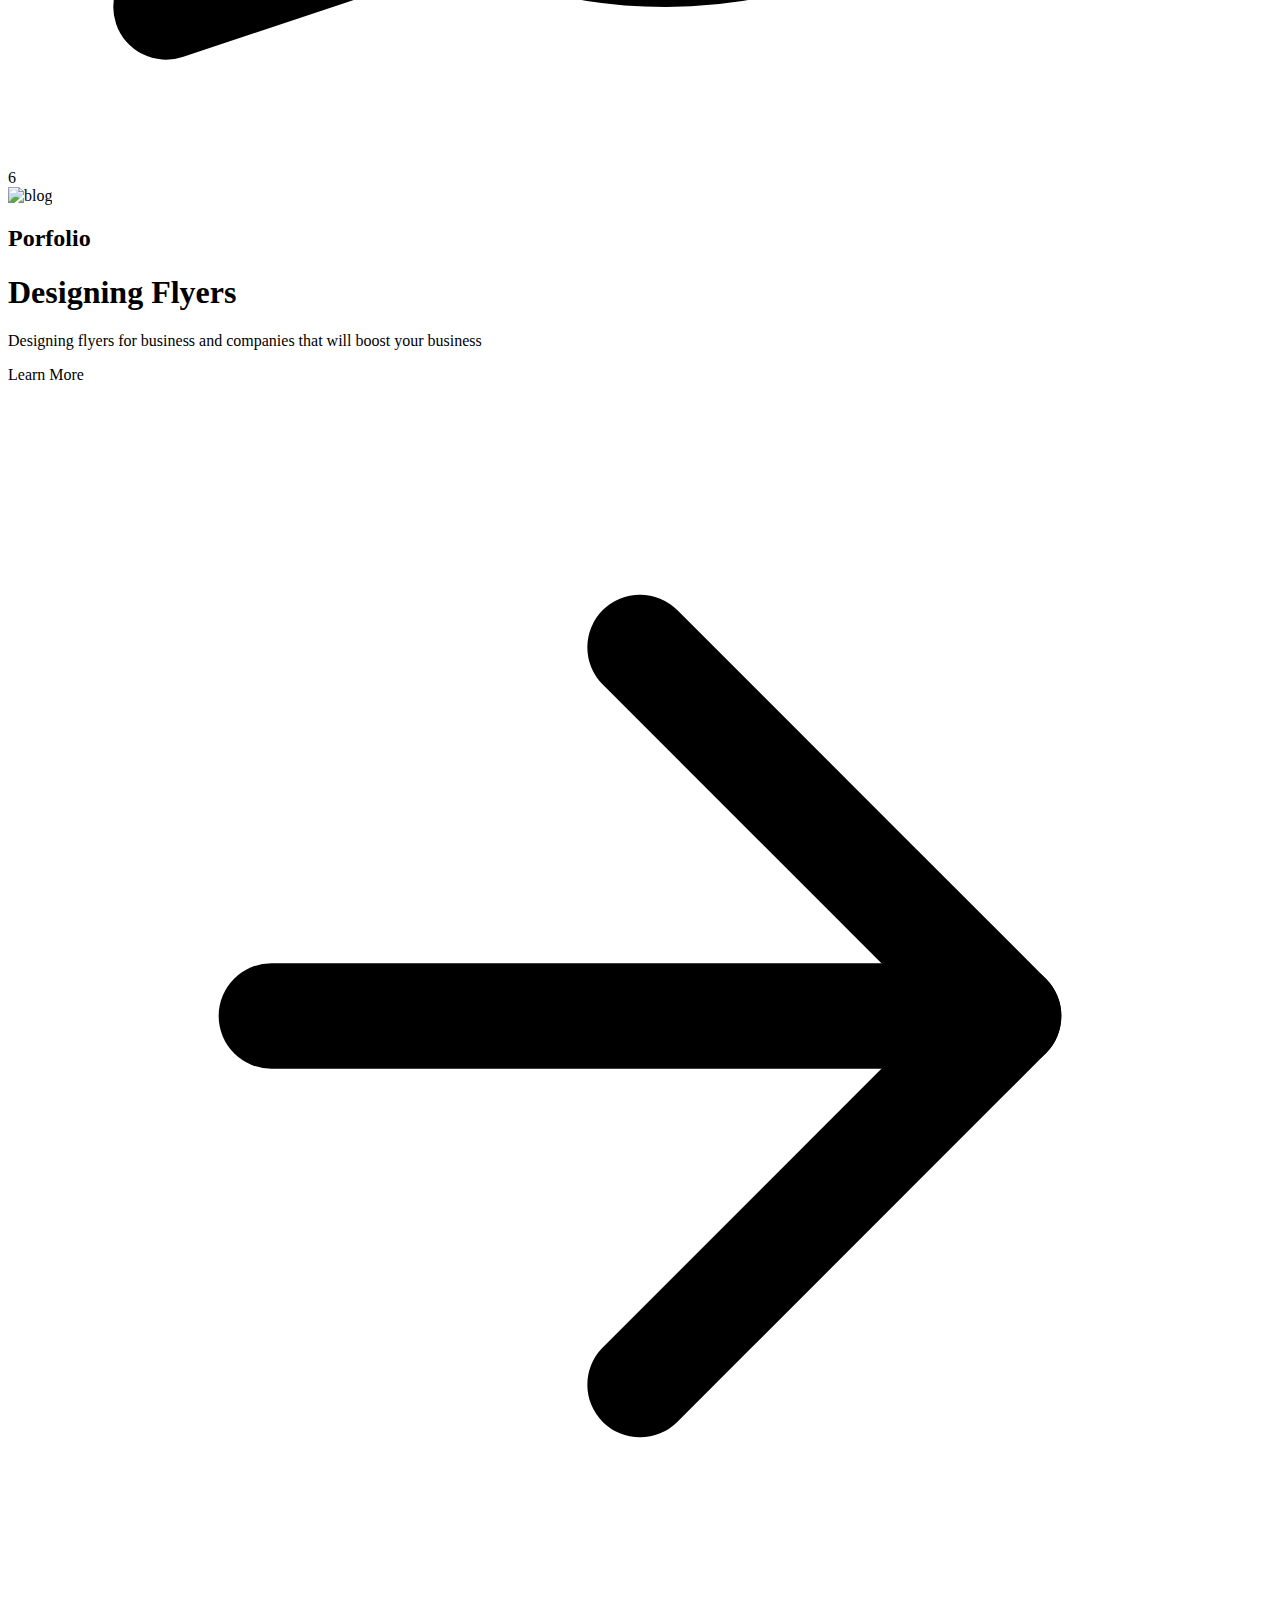
==== commit 1e69d3a8: "Update index.html" ====
--- a/index.html
+++ b/index.html
@@ -34,7 +34,7 @@
         <svg fill="none" stroke="currentColor" stroke-linecap="round" stroke-linejoin="round" stroke-width="2"
           class="w-4 h-4 ml-1" viewBox="0 0 24 24">
           <path d="M5 12h14M12 5l7 7-7 7"></path>
-        </svg>
+        </svg>b
       </button>
     </div>
   </header>
@@ -523,4 +523,4 @@
   </footer>
 </body>
 
-</html>+</html>
